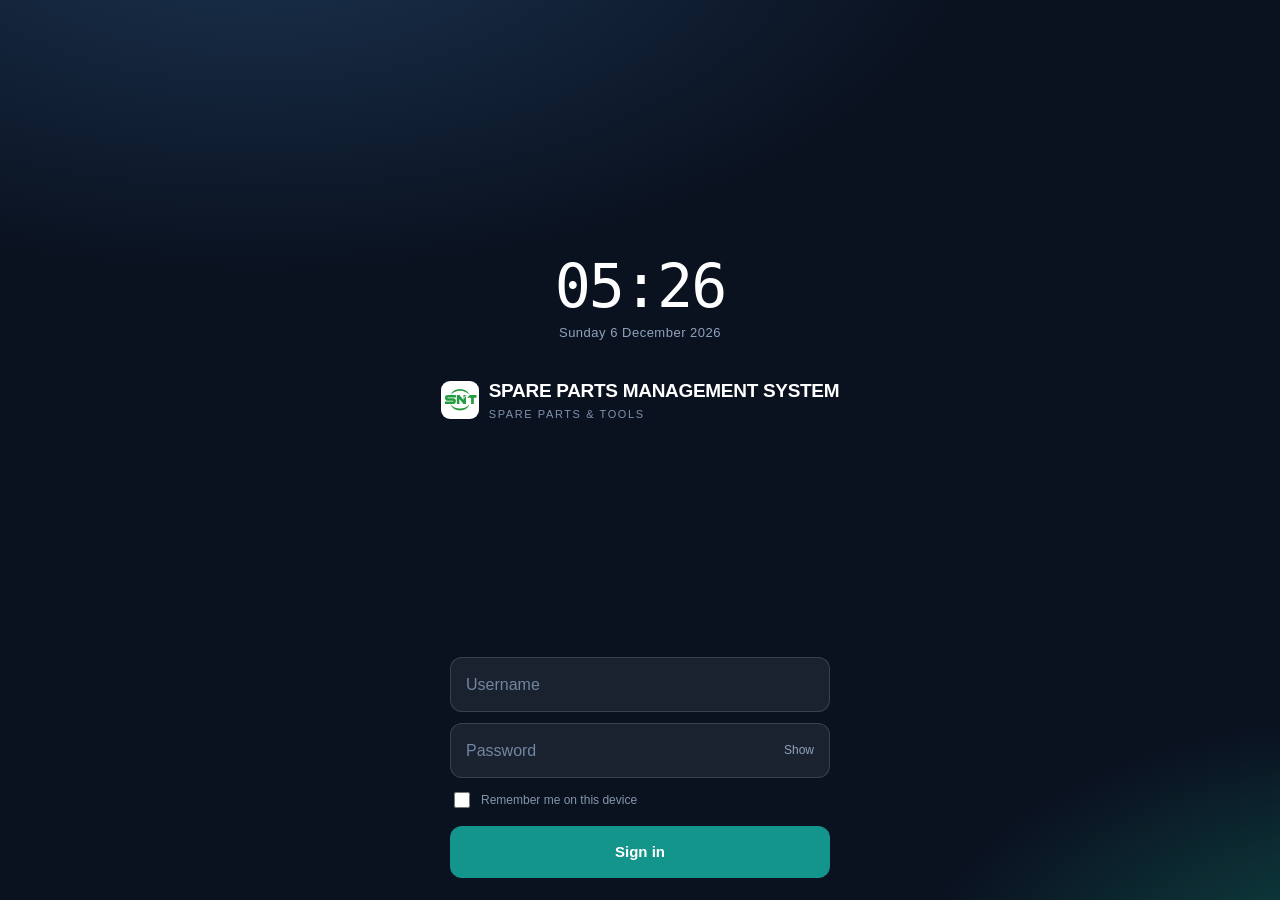
==== spare-parts-management.html @ eb9a23b3 "Add a single-file build of the app spare-parts-management.html is index.html with all 30 scripts, 4 " ====
<!DOCTYPE html>
<html lang="en">
<head>
  <!-- Spare Parts Management System 3.0 - single-file build.
       Generated from index.html; edit the source files, not this one. -->
  <meta charset="utf-8">
  <meta name="viewport" content="width=device-width, initial-scale=1, viewport-fit=cover, maximum-scale=1">
  <meta name="theme-color" content="#0D1626">
  <meta name="apple-mobile-web-app-capable" content="yes">
  <meta name="apple-mobile-web-app-status-bar-style" content="black-translucent">
  <title>SPARE PARTS MANAGEMENT SYSTEM — Spare Parts &amp; Tools</title>
  
  <!-- CSS Modules -->
  <style>
/* ===== css/variables.css ===== */
/**
 * css/variables.css - CSS custom properties and design tokens
 */

:root {
  /* Colors - Backgrounds */
  --bg: #EDF1F6;
  --surface: #fff;
  --surface2: #F6F9FC;
  --surface3: #EEF3F9;
  
  /* Colors - Text */
  --ink: #0B1220;
  --ink2: #4A5A70;
  --ink3: #8695AA;
  
  /* Colors - Borders & Dividers */
  --line: #DEE6EF;
  --line2: #CBD6E3;
  
  /* Colors - Navigation Rail */
  --rail: #0D1626;
  --rail2: #16233A;
  --rail3: #233350;
  --railInk: #93A4BD;
  
  /* Colors - Status */
  --brand: #0F766E;
  --brand2: #14958B;
  --brandSoft: #E2F4F1;
  
  --ok: #12805C;
  --okSoft: #E3F5EC;
  
  --low: #A55A08;
  --lowSoft: #FDF0DC;
  
  --out: #B42318;
  --outSoft: #FCE9E7;
  
  --ord: #1D4ED8;
  --ordSoft: #E8EEFE;
  
  --mute: #64748B;
  --muteSoft: #EEF2F7;
  
  /* Fonts */
  --mono: ui-monospace, SFMono-Regular, 'SF Mono', 'JetBrains Mono', Menlo, Consolas, monospace;
  --ui: -apple-system, BlinkMacSystemFont, 'Segoe UI', Roboto, 'Helvetica Neue', Arial, sans-serif;
  
  /* Spacing */
  --r: 10px;
  
  /* Effects */
  --sh: 0 1px 2px rgba(11, 18, 32, 0.06), 0 1px 3px rgba(11, 18, 32, 0.04);
  --shL: 0 10px 30px rgba(11, 18, 32, 0.14);
  
  /* Safe area insets (mobile) */
  --sat: env(safe-area-inset-top);
  --sab: env(safe-area-inset-bottom);
}

/* ===== css/base.css ===== */
/**
 * css/base.css - Base styles and resets
 */

* {
  box-sizing: border-box;
  -webkit-tap-highlight-color: transparent;
}

html,
body {
  margin: 0;
  padding: 0;
  height: 100%;
}

body {
  font-family: var(--ui);
  background: var(--bg);
  color: var(--ink);
  font-size: 14px;
  line-height: 1.45;
  -webkit-font-smoothing: antialiased;
  overscroll-behavior-y: none;
}

button,
input,
select,
textarea {
  font: inherit;
  color: inherit;
}

button {
  cursor: pointer;
  border: 0;
  background: none;
}

a {
  color: var(--brand);
  text-decoration: none;
}

.mono {
  font-family: var(--mono);
  font-variant-numeric: tabular-nums;
}

.hide {
  display: none !important;
}

/* Scrollbar styling */
::-webkit-scrollbar {
  width: 8px;
  height: 8px;
}

::-webkit-scrollbar-thumb {
  background: var(--line2);
  border-radius: 4px;
}

/* Accessibility: respect reduced motion */
@media (prefers-reduced-motion: reduce) {
  * {
    animation: none !important;
    transition: none !important;
  }
}

/* ===== css/layout.css ===== */
/**
 * css/layout.css - Layout, grid, flexbox, and responsive styles
 */

/* ============ LOCK SCREEN ============ */
#lock {
  position: fixed;
  inset: 0;
  z-index: 200;
  background: radial-gradient(1200px 600px at 20% -10%, #1B3350 0%, transparent 60%),
    radial-gradient(900px 500px at 110% 110%, #0F4F4A 0%, transparent 55%), #0A1220;
  display: flex;
  flex-direction: column;
  color: #fff;
  padding: calc(var(--sat) + 22px) 22px calc(var(--sab) + 22px);
}

#lock.gone {
  display: none;
}

.lk-top {
  flex: 1;
  display: flex;
  flex-direction: column;
  justify-content: center;
  align-items: center;
  text-align: center;
}

.lk-clock {
  font-family: var(--mono);
  font-size: 60px;
  font-weight: 200;
  letter-spacing: -2px;
  line-height: 1;
}

.lk-date {
  color: #8FA3BE;
  font-size: 13px;
  margin-top: 8px;
  letter-spacing: 0.5px;
}

.lk-brand {
  display: flex;
  align-items: center;
  gap: 10px;
  margin-top: 34px;
}

.lk-brand img {
  width: 38px;
  height: 38px;
  border-radius: 9px;
  object-fit: contain;
  background: #fff;
}

.lk-mark {
  width: 38px;
  height: 38px;
  border-radius: 9px;
  background: linear-gradient(140deg, var(--brand2), #0B5F70);
  display: grid;
  place-items: center;
  font-weight: 800;
  font-size: 16px;
}

.lk-name {
  font-size: 19px;
  font-weight: 700;
  letter-spacing: -0.3px;
}

.lk-sub {
  font-size: 11px;
  color: #7F93AE;
  letter-spacing: 1.6px;
  text-transform: uppercase;
  margin-top: 2px;
}

.lk-form {
  width: 100%;
  max-width: 380px;
  margin: 0 auto;
}

.lk-field {
  position: relative;
  margin-bottom: 11px;
}

.lk-field input {
  width: 100%;
  background: rgba(255, 255, 255, 0.07);
  border: 1px solid rgba(255, 255, 255, 0.14);
  color: #fff;
  border-radius: 12px;
  padding: 15px 46px 15px 15px;
  font-size: 16px;
  outline: none;
}

.lk-field input:focus {
  border-color: var(--brand2);
  background: rgba(255, 255, 255, 0.1);
}

.lk-field input::placeholder {
  color: #7186A2;
}

.lk-eye {
  position: absolute;
  right: 6px;
  top: 50%;
  transform: translateY(-50%);
  padding: 10px;
  color: #8FA3BE;
  font-size: 12px;
}

.lk-go {
  width: 100%;
  background: var(--brand2);
  color: #fff;
  font-weight: 700;
  border-radius: 12px;
  padding: 15px;
  font-size: 15px;
  margin-top: 4px;
}

.lk-go:active {
  transform: scale(0.99);
}

.lk-err {
  background: rgba(180, 35, 24, 0.2);
  border: 1px solid rgba(255, 120, 110, 0.35);
  color: #FFB4AD;
  border-radius: 10px;
  padding: 9px 12px;
  font-size: 12.5px;
  margin-bottom: 11px;
}

/* ============ SHELL ============ */
#app {
  display: none;
  min-height: 100%;
}

#app.on {
  display: block;
}

.rail {
  position: fixed;
  top: 0;
  left: 0;
  bottom: 0;
  width: 236px;
  background: var(--rail);
  z-index: 60;
  display: flex;
  flex-direction: column;
  padding-top: var(--sat);
  transition: transform 0.22s ease;
}

.rail-head {
  padding: 16px 16px 14px;
  display: flex;
  align-items: center;
  gap: 10px;
  border-bottom: 1px solid var(--rail3);
}

.rail-head img {
  width: 32px;
  height: 32px;
  border-radius: 8px;
  object-fit: contain;
  background: #fff;
  flex: none;
}

.rail-mark {
  width: 32px;
  height: 32px;
  border-radius: 8px;
  flex: none;
  background: linear-gradient(140deg, var(--brand2), #0B5F70);
  display: grid;
  place-items: center;
  color: #fff;
  font-weight: 800;
  font-size: 14px;
}

.rail-nm {
  color: #fff;
  font-weight: 700;
  font-size: 14.5px;
  letter-spacing: -0.2px;
  line-height: 1.2;
}

.rail-sb {
  color: #6E829E;
  font-size: 9.5px;
  letter-spacing: 1.3px;
  text-transform: uppercase;
  margin-top: 1px;
}

.rail-foot {
  padding: 11px 16px calc(11px + var(--sab));
  border-top: 1px solid var(--rail3);
  color: #54678A;
  font-size: 10.5px;
  display: flex;
  justify-content: space-between;
  align-items: center;
}

.scrim {
  position: fixed;
  inset: 0;
  background: rgba(6, 11, 20, 0.55);
  z-index: 55;
  display: none;
}

.scrim.on {
  display: block;
}

.main {
  margin-left: 236px;
  min-height: 100vh;
  display: flex;
  flex-direction: column;
}

.top {
  position: sticky;
  top: 0;
  z-index: 40;
  background: rgba(255, 255, 255, 0.94);
  backdrop-filter: blur(10px);
  border-bottom: 1px solid var(--line);
  padding-top: var(--sat);
}

.top-in {
  height: 54px;
  display: flex;
  align-items: center;
  gap: 10px;
  padding: 0 16px;
}

.burger {
  display: none;
  width: 36px;
  height: 36px;
  border-radius: 8px;
  background: var(--surface3);
  place-items: center;
  font-size: 16px;
  flex: none;
}

.pg-t {
  font-size: 15.5px;
  font-weight: 700;
  letter-spacing: -0.2px;
  white-space: nowrap;
  overflow: hidden;
  text-overflow: ellipsis;
}

.top-r {
  margin-left: auto;
  display: flex;
  align-items: center;
  gap: 8px;
  flex: none;
}

.wrap {
  padding: 16px;
  max-width: 1360px;
  width: 100%;
  margin: 0 auto;
  flex: 1;
}

/* ============ NAV ============ */
.nav {
  flex: 1;
  overflow-y: auto;
  padding: 12px 10px;
}

.nav-lbl {
  color: #56698A;
  font-size: 9.5px;
  letter-spacing: 1.3px;
  text-transform: uppercase;
  padding: 12px 8px 6px;
  font-weight: 700;
}

.nav a {
  display: flex;
  align-items: center;
  gap: 11px;
  padding: 10px 11px;
  border-radius: 8px;
  color: var(--railInk);
  font-size: 13.5px;
  font-weight: 500;
  margin-bottom: 2px;
  cursor: pointer;
}

.nav a .ic {
  width: 18px;
  text-align: center;
  font-size: 15px;
  flex: none;
  opacity: .9;
}

.nav a .bdg {
  margin-left: auto;
  background: var(--out);
  color: #fff;
  font-size: 10px;
  font-weight: 800;
  padding: 1px 6px;
  border-radius: 999px;
  min-width: 18px;
  text-align: center;
}

.nav a .bdg.amber {
  background: #C2740D;
}

.nav a:hover {
  background: var(--rail2);
  color: #D6E1EE;
}

.nav a.on {
  background: var(--rail3);
  color: #fff;
  box-shadow: inset 3px 0 0 var(--brand2);
}

/* ============ TOP BAR CONTROLS ============ */
.sitesel {
  background: var(--surface2);
  border: 1px solid var(--line);
  border-radius: 8px;
  padding: 7px 10px;
  font-size: 12.5px;
  font-weight: 600;
  max-width: 170px;
  outline: none;
}

.icbtn {
  width: 34px;
  height: 34px;
  border-radius: 8px;
  background: var(--surface2);
  border: 1px solid var(--line);
  display: grid;
  place-items: center;
  font-size: 14px;
  position: relative;
}

.icbtn .dot {
  position: absolute;
  top: 5px;
  right: 5px;
  width: 7px;
  height: 7px;
  border-radius: 50%;
  background: var(--out);
}

.avat {
  width: 34px;
  height: 34px;
  border-radius: 50%;
  background: var(--brand);
  color: #fff;
  display: grid;
  place-items: center;
  font-weight: 700;
  font-size: 12.5px;
  flex: none;
}

.pg-s {
  font-size: 11px;
  color: var(--ink3);
  white-space: nowrap;
  overflow: hidden;
  text-overflow: ellipsis;
  line-height: 1.25;
}

.sitebtn {
  display: flex;
  align-items: center;
  gap: 7px;
  background: var(--surface2);
  border: 1px solid var(--line);
  border-radius: 8px;
  padding: 7px 10px;
  font-size: 12.5px;
  max-width: 250px;
  flex: none;
}

.sitebtn .cd {
  font-family: var(--mono);
  font-weight: 700;
  letter-spacing: .3px;
}

.sitebtn .nm {
  font-weight: 500;
  color: var(--ink2);
  overflow: hidden;
  text-overflow: ellipsis;
  white-space: nowrap;
}

.sitebtn .cv {
  color: var(--ink3);
  font-size: 10px;
  flex: none;
}

.sitebtn .wd {
  width: 7px;
  height: 7px;
  border-radius: 50%;
  background: var(--out);
  flex: none;
}

@media (max-width: 860px) {
  .rail {
    transform: translateX(-100%);
    width: 265px;
    box-shadow: var(--shL);
  }

  .rail.on {
    transform: translateX(0);
  }

  .main {
    margin-left: 0;
  }

  .burger {
    display: grid;
  }

  .wrap {
    padding: 12px;
  }

  .sitebtn .nm {
    display: none;
  }

  .sitebtn {
    padding: 7px 9px;
  }
}

@media print {
  .rail,
  .top {
    display: none;
  }

  .main {
    margin: 0;
  }
}

/* ===== css/components.css ===== */
/**
 * css/components.css - Reusable component styles
 */

/* ============ CARDS / KPI ============ */
.kpis {
  display: grid;
  grid-template-columns: repeat(auto-fit, minmax(150px, 1fr));
  gap: 10px;
  margin-bottom: 14px;
}

.kpi {
  background: var(--surface);
  border: 1px solid var(--line);
  border-radius: var(--r);
  padding: 12px 13px;
  box-shadow: var(--sh);
  position: relative;
  overflow: hidden;
  text-align: left;
  display: block;
  width: 100%;
}

.kpi:before {
  content: '';
  position: absolute;
  left: 0;
  top: 0;
  bottom: 0;
  width: 3px;
  background: var(--line2);
}

.kpi.ok:before {
  background: var(--ok);
}

.kpi.low:before {
  background: var(--low);
}

.kpi.out:before {
  background: var(--out);
}

.kpi.ord:before {
  background: var(--ord);
}

.kpi.br:before {
  background: var(--brand);
}

.kpi-l {
  font-size: 10.5px;
  color: var(--ink3);
  text-transform: uppercase;
  letter-spacing: 0.7px;
  font-weight: 700;
}

.kpi-v {
  font-family: var(--mono);
  font-size: 26px;
  font-weight: 600;
  letter-spacing: -1.2px;
  margin-top: 5px;
  line-height: 1;
}

.kpi-d {
  font-size: 11.5px;
  color: var(--ink2);
  margin-top: 5px;
}

.kpi-d .up {
  color: var(--out);
  font-weight: 700;
}

.kpi-d .dn {
  color: var(--ok);
  font-weight: 700;
}

.kpi-d .fl {
  color: var(--ink3);
  font-weight: 700;
}

.card {
  background: var(--surface);
  border: 1px solid var(--line);
  border-radius: var(--r);
  box-shadow: var(--sh);
  margin-bottom: 14px;
}

.card-h {
  padding: 12px 14px;
  border-bottom: 1px solid var(--line);
  display: flex;
  align-items: center;
  gap: 9px;
}

.card-t {
  font-size: 13.5px;
  font-weight: 700;
  letter-spacing: -0.1px;
}

.card-s {
  font-size: 11.5px;
  color: var(--ink3);
  margin-top: 1px;
}

.card-h .r {
  margin-left: auto;
  display: flex;
  gap: 6px;
  align-items: center;
}

.card-b {
  padding: 14px;
}

.card-b.flush {
  padding: 0;
}

/* ============ CONTROLS ============ */
.btn {
  display: inline-flex;
  align-items: center;
  justify-content: center;
  gap: 6px;
  padding: 8px 13px;
  border-radius: 8px;
  font-size: 12.5px;
  font-weight: 600;
  background: var(--surface2);
  border: 1px solid var(--line2);
  color: var(--ink);
}

.btn:hover {
  background: var(--surface3);
}

.btn.pri {
  background: var(--brand);
  border-color: var(--brand);
  color: #fff;
}

.btn.pri:hover {
  background: var(--brand2);
}

.btn.dgr {
  background: var(--out);
  border-color: var(--out);
  color: #fff;
}

.btn.sm {
  padding: 5px 9px;
  font-size: 11.5px;
  border-radius: 7px;
}

.btn.blk {
  width: 100%;
}

.btn:disabled {
  opacity: 0.45;
  pointer-events: none;
}

/* ============ TABS ============ */
.tabs {
  display: flex;
  gap: 4px;
  overflow-x: auto;
  padding: 3px;
  background: var(--surface3);
  border-radius: 9px;
  margin-bottom: 12px;
}

.tabs button {
  padding: 7px 13px;
  border-radius: 7px;
  font-size: 12.5px;
  font-weight: 600;
  color: var(--ink2);
  white-space: nowrap;
  border: none;
  background: none;
}

.tabs button.on {
  background: var(--surface);
  color: var(--ink);
  box-shadow: var(--sh);
}

/* ============ PILLS / BADGES ============ */
.pill {
  display: inline-flex;
  align-items: center;
  gap: 4px;
  padding: 2px 8px;
  border-radius: 999px;
  font-size: 10.5px;
  font-weight: 700;
  text-transform: uppercase;
  letter-spacing: 0.4px;
  white-space: nowrap;
}

.pill.ok {
  background: var(--okSoft);
  color: var(--ok);
}

.pill.low {
  background: var(--lowSoft);
  color: var(--low);
}

.pill.out {
  background: var(--outSoft);
  color: var(--out);
}

.pill.ord {
  background: var(--ordSoft);
  color: var(--ord);
}

.pill.mute {
  background: var(--muteSoft);
  color: var(--mute);
}

.pill.br {
  background: var(--brandSoft);
  color: var(--brand);
}

/* ============ PROGRESS / BARS ============ */
.bar-use {
  height: 8px;
  border-radius: 4px;
  background: var(--surface3);
  overflow: hidden;
  margin: 8px 0 4px;
}

.bar-use i {
  display: block;
  height: 100%;
  background: var(--brand);
  transition: width 0.3s;
}

.bar-use i.warn {
  background: var(--low);
}

.bar-use i.full {
  background: var(--out);
}

/* Stock bar with marker */
.sb {
  position: relative;
  height: 6px;
  background: var(--surface3);
  border-radius: 3px;
  overflow: visible;
  min-width: 78px;
}

.sb i {
  display: block;
  height: 6px;
  border-radius: 3px;
  background: var(--ok);
  transition: width 0.3s;
}

.sb.low i {
  background: var(--low);
}

.sb.out i {
  background: var(--out);
}

.sb u {
  position: absolute;
  top: -3px;
  height: 12px;
  width: 2px;
  background: var(--ink);
  opacity: 0.5;
  border-radius: 1px;
}

.sb-lg {
  font-family: var(--mono);
  font-size: 10.5px;
  color: var(--ink3);
  margin-top: 3px;
  display: flex;
  justify-content: space-between;
}

/* ============ FORMS ============ */
.fld {
  margin-bottom: 11px;
}

.fld label {
  display: block;
  font-size: 11px;
  font-weight: 700;
  color: var(--ink2);
  text-transform: uppercase;
  letter-spacing: 0.6px;
  margin-bottom: 5px;
}

.fld input,
.fld select,
.fld textarea {
  width: 100%;
  padding: 10px 11px;
  border: 1px solid var(--line);
  border-radius: 9px;
  background: var(--surface);
  font-size: 15px;
  outline: none;
}

.fld input:focus,
.fld select:focus,
.fld textarea:focus {
  border-color: var(--brand);
}

.fld textarea {
  min-height: 66px;
  resize: vertical;
  font-size: 14px;
}

.fld .hlp {
  font-size: 11px;
  color: var(--ink3);
  margin-top: 4px;
}

.f2 {
  display: grid;
  grid-template-columns: 1fr 1fr;
  gap: 10px;
}

/* ============ EMPTY STATE ============ */
.empty {
  padding: 40px 20px;
  text-align: center;
  color: var(--ink3);
}

.empty .e-i {
  font-size: 30px;
  opacity: 0.35;
}

.empty .e-t {
  font-weight: 700;
  color: var(--ink2);
  margin-top: 8px;
  font-size: 13.5px;
}

.empty .e-s {
  font-size: 12.5px;
  margin-top: 3px;
}

/* ============ MODAL / SHEET ============ */
.mask {
  position: fixed;
  inset: 0;
  background: rgba(6, 11, 20, 0.5);
  z-index: 100;
  display: none;
  align-items: center;
  justify-content: center;
  padding: 18px;
}

.mask.on {
  display: flex;
}

.modal {
  background: var(--surface);
  border-radius: 14px;
  width: 100%;
  max-width: 520px;
  max-height: 88vh;
  display: flex;
  flex-direction: column;
  box-shadow: var(--shL);
  overflow: hidden;
}

.m-h {
  padding: 14px 16px;
  border-bottom: 1px solid var(--line);
  display: flex;
  align-items: center;
  gap: 10px;
}

.m-t {
  font-size: 15px;
  font-weight: 700;
}

.m-s {
  font-size: 11.5px;
  color: var(--ink3);
  margin-top: 1px;
}

.m-x {
  margin-left: auto;
  width: 30px;
  height: 30px;
  border-radius: 7px;
  background: var(--surface3);
  display: grid;
  place-items: center;
  font-size: 15px;
  flex: none;
}

.m-b {
  padding: 16px;
  overflow-y: auto;
  -webkit-overflow-scrolling: touch;
}

.m-f {
  padding: 12px 16px calc(12px + var(--sab));
  border-top: 1px solid var(--line);
  display: flex;
  gap: 8px;
}

.m-f .btn {
  flex: 1;
  padding: 11px;
}

/* ============ MENU ============ */
.menu {
  position: fixed;
  z-index: 110;
  background: var(--surface);
  border: 1px solid var(--line);
  border-radius: 11px;
  box-shadow: var(--shL);
  padding: 5px;
  min-width: 190px;
  display: none;
}

.menu.on {
  display: block;
}

.menu button {
  display: flex;
  align-items: center;
  gap: 9px;
  width: 100%;
  padding: 9px 11px;
  border-radius: 7px;
  font-size: 13px;
  text-align: left;
  font-weight: 500;
  border: none;
  background: none;
  cursor: pointer;
}

.menu button:hover {
  background: var(--surface2);
}

.menu button.dgr {
  color: var(--out);
}

.menu .div {
  height: 1px;
  background: var(--line);
  margin: 4px 0;
}

.menu .mh {
  padding: 9px 11px 7px;
  font-size: 11px;
  color: var(--ink3);
  font-weight: 700;
  text-transform: uppercase;
  letter-spacing: 0.6px;
}

/* ============ TOAST ============ */
.toast {
  position: fixed;
  left: 50%;
  transform: translateX(-50%) translateY(120%);
  bottom: calc(20px + var(--sab));
  z-index: 150;
  background: var(--rail);
  color: #fff;
  padding: 11px 17px;
  border-radius: 11px;
  font-size: 13px;
  font-weight: 600;
  box-shadow: var(--shL);
  transition: transform 0.25s;
  max-width: 90vw;
  text-align: center;
}

.toast.on {
  transform: translateX(-50%) translateY(0);
}

.toast.bad {
  background: var(--out);
}

.toast.good {
  background: var(--ok);
}

/* ============ CONSUMPTION BARS ============ */

.bars {
  display: flex;
  align-items: flex-end;
  gap: 5px;
  height: 150px;
  padding-top: 6px;
}

.bcol {
  flex: 1;
  display: flex;
  flex-direction: column;
  justify-content: flex-end;
  align-items: center;
  height: 100%;
  min-width: 0;
}

.bcol .pair {
  display: flex;
  align-items: flex-end;
  gap: 2px;
  width: 100%;
  height: 100%;
  justify-content: center;
}

.bcol i {
  display: block;
  width: 100%;
  max-width: 15px;
  border-radius: 3px 3px 0 0;
  min-height: 2px;
  transition: height .35s;
}

.bcol i.bin {
  background: var(--ok);
}

.bcol i.bout {
  background: var(--brand);
}

.bcol.now i {
  opacity: .55;
}

.bcol b {
  font-family: var(--mono);
  font-size: 9.5px;
  color: var(--ink2);
  margin-bottom: 4px;
  white-space: nowrap;
  font-weight: 600;
}

.bcol span {
  font-size: 9.5px;
  color: var(--ink3);
  margin-top: 5px;
  text-transform: uppercase;
  letter-spacing: .4px;
  white-space: nowrap;
}

.bcol.now span {
  color: var(--low);
  font-weight: 700;
}

.legend {
  display: flex;
  gap: 14px;
  font-size: 11.5px;
  color: var(--ink3);
  margin-top: 10px;
  flex-wrap: wrap;
}

.legend i {
  display: inline-block;
  width: 9px;
  height: 9px;
  border-radius: 2px;
  margin-right: 5px;
  vertical-align: middle;
}

/* ============ TOP LISTS ============ */

.top5 {
  display: flex;
  flex-direction: column;
  gap: 9px;
}

.t5r {
  display: flex;
  align-items: center;
  gap: 9px;
  font-size: 12.5px;
}

.t5r .t5n {
  flex: 1;
  min-width: 0;
  overflow: hidden;
  text-overflow: ellipsis;
  white-space: nowrap;
}

.t5r .t5b {
  width: 34%;
  flex: none;
}

.t5r .t5v {
  font-family: var(--mono);
  font-size: 11.5px;
  color: var(--ink2);
  flex: none;
  width: 66px;
  text-align: right;
}

/* ============ SITE PICKER ============ */

.siterow {
  display: flex;
  gap: 11px;
  align-items: center;
  width: 100%;
  padding: 13px 16px;
  border-bottom: 1px solid var(--line);
  text-align: left;
  background: none;
}

.siterow:last-child {
  border-bottom: 0;
}

.siterow:hover {
  background: var(--surface2);
}

.siterow.on {
  background: var(--brandSoft);
}

.siterow .cd {
  width: 46px;
  height: 40px;
  border-radius: 9px;
  background: var(--rail);
  color: #fff;
  display: grid;
  place-items: center;
  font-family: var(--mono);
  font-weight: 700;
  font-size: 12.5px;
  flex: none;
}

.siterow.on .cd {
  background: var(--brand);
}

.siterow .nm {
  font-size: 13.5px;
  font-weight: 600;
  line-height: 1.3;
}

.siterow .mt {
  font-size: 11.5px;
  color: var(--ink3);
  margin-top: 2px;
}

.siterow .tk {
  margin-left: auto;
  flex: none;
  text-align: right;
}

/* ============ CATEGORY BREAKDOWN ============ */

.catrow {
  display: flex;
  align-items: center;
  gap: 12px;
  padding: 11px 14px;
  border-bottom: 1px solid var(--line);
  width: 100%;
  text-align: left;
  background: none;
}

.catrow:last-child {
  border-bottom: 0;
}

.catrow:hover {
  background: var(--surface2);
}

.cat-n {
  width: 112px;
  flex: none;
}

.cat-n b {
  font-size: 13px;
  font-weight: 600;
  display: block;
}

.cat-n span {
  font-size: 11px;
  color: var(--ink3);
  display: block;
  margin-top: 1px;
}

.cat-b {
  flex: 1;
  min-width: 60px;
}

.stack {
  height: 9px;
  border-radius: 5px;
  background: var(--surface3);
  display: flex;
  overflow: hidden;
}

.stack i {
  display: block;
  height: 100%;
  transition: width .3s;
}

.stack i.g {
  background: var(--brand);
}

.stack i.r {
  background: var(--out);
}

.cat-v {
  flex: none;
  width: 98px;
  text-align: right;
}

.cat-v b {
  font-family: var(--mono);
  font-size: 12.5px;
  font-weight: 600;
  display: block;
}

.cat-v span {
  font-size: 10.5px;
  color: var(--ink3);
  display: block;
  margin-top: 1px;
}

.cat-chips {
  display: flex;
  gap: 4px;
  margin-top: 4px;
  flex-wrap: wrap;
}

.seg {
  display: inline-flex;
  background: var(--surface3);
  border-radius: 8px;
  padding: 3px;
  gap: 2px;
}

.seg button {
  padding: 5px 11px;
  border-radius: 6px;
  font-size: 11.5px;
  font-weight: 600;
  color: var(--ink2);
}

.seg button.on {
  background: var(--surface);
  color: var(--ink);
  box-shadow: var(--sh);
}

.morerow {
  display: flex;
  align-items: center;
  justify-content: center;
  gap: 8px;
  width: 100%;
  padding: 11px 14px;
  border-top: 1px solid var(--line);
  font-size: 12.5px;
  font-weight: 600;
  color: var(--brand);
  background: var(--surface2);
}

.morerow:hover {
  background: var(--surface3);
}

.morerow span {
  color: var(--ink3);
  font-weight: 500;
}

/* ============ PHOTOS ============ */

.th {
  width: 40px;
  height: 40px;
  border-radius: 8px;
  object-fit: cover;
  background: var(--surface3);
  flex: none;
  display: block;
  cursor: zoom-in;
  border: 1px solid var(--line);
}

.th.ph0 {
  display: grid;
  place-items: center;
  font-family: var(--mono);
  font-size: 10.5px;
  font-weight: 700;
  color: var(--ink3);
  cursor: default;
  letter-spacing: .3px;
}

.th.lg {
  width: 54px;
  height: 54px;
  border-radius: 9px;
}

.hero {
  width: 100%;
  max-height: 230px;
  object-fit: contain;
  background: var(--surface3);
  border-radius: 10px;
  margin-bottom: 14px;
  display: block;
  cursor: zoom-in;
  border: 1px solid var(--line);
}

.phfld {
  display: flex;
  gap: 11px;
  align-items: flex-start;
}

.phfld .pv {
  width: 74px;
  height: 74px;
  border-radius: 10px;
  object-fit: cover;
  background: var(--surface3);
  border: 1px solid var(--line);
  flex: none;
  display: block;
}

.phfld .pv.ph0 {
  display: grid;
  place-items: center;
  color: var(--ink3);
  font-size: 20px;
}

.phfld .ac {
  flex: 1;
  min-width: 0;
  display: flex;
  gap: 6px;
  flex-wrap: wrap;
}

.lbl-btn {
  display: inline-flex;
  align-items: center;
  justify-content: center;
  gap: 6px;
  padding: 5px 9px;
  border-radius: 7px;
  font-size: 11.5px;
  font-weight: 600;
  background: var(--surface2);
  border: 1px solid var(--line2);
  color: var(--ink);
  cursor: pointer;
}

.lbl-btn:hover {
  background: var(--surface3);
}

/* ============ TOOLBAR / SEARCH ============ */

.grid2 {
  display: grid;
  grid-template-columns: 1fr 1fr;
  gap: 14px;
}

.tools {
  display: flex;
  gap: 8px;
  margin-bottom: 12px;
  flex-wrap: wrap;
}

.srch {
  flex: 1;
  min-width: 170px;
  position: relative;
}

.srch input {
  width: 100%;
  padding: 9px 11px 9px 32px;
  border: 1px solid var(--line);
  border-radius: 9px;
  background: var(--surface);
  outline: none;
  font-size: 13px;
}

.srch input:focus {
  border-color: var(--brand);
}

.srch:before {
  content: "⌕";
  position: absolute;
  left: 11px;
  top: 50%;
  transform: translateY(-50%);
  color: var(--ink3);
  font-size: 15px;
}

.sel {
  padding: 9px 11px;
  border: 1px solid var(--line);
  border-radius: 9px;
  background: var(--surface);
  font-size: 12.5px;
  font-weight: 600;
  outline: none;
}

/* ============ TABLE / ROWS ============ */

.tbl {
  width: 100%;
  border-collapse: collapse;
}

.tbl th {
  text-align: left;
  font-size: 10.5px;
  text-transform: uppercase;
  letter-spacing: .7px;
  color: var(--ink3);
  font-weight: 700;
  padding: 9px 12px;
  border-bottom: 1px solid var(--line);
  background: var(--surface2);
  white-space: nowrap;
}

.tbl td {
  padding: 10px 12px;
  border-bottom: 1px solid var(--line);
  font-size: 13px;
  vertical-align: middle;
}

.tbl tr:last-child td {
  border-bottom: 0;
}

.tbl tbody tr:hover {
  background: var(--surface2);
}

.tbl .num {
  font-family: var(--mono);
  font-variant-numeric: tabular-nums;
  text-align: right;
  white-space: nowrap;
}

.pname {
  font-weight: 600;
}

.psku {
  font-family: var(--mono);
  font-size: 11px;
  color: var(--ink3);
  margin-top: 1px;
}

.rows {
  display: none;
}

.row {
  padding: 12px 14px;
  border-bottom: 1px solid var(--line);
  display: flex;
  gap: 11px;
  align-items: flex-start;
}

.row:last-child {
  border-bottom: 0;
}

.row-m {
  flex: 1;
  min-width: 0;
}

.row-r {
  text-align: right;
  flex: none;
}

.row-x {
  display: flex;
  gap: 6px;
  margin-top: 9px;
  flex-wrap: wrap;
}

/* ============ ALERT LIST ============ */

.al {
  display: flex;
  gap: 10px;
  padding: 11px 14px;
  border-bottom: 1px solid var(--line);
  align-items: center;
  width: 100%;
  text-align: left;
}

.al:last-child {
  border-bottom: 0;
}

.al:hover {
  background: var(--surface2);
}

.al-i {
  width: 30px;
  height: 30px;
  border-radius: 8px;
  display: grid;
  place-items: center;
  font-size: 13px;
  flex: none;
}

.al-i.out {
  background: var(--outSoft);
  color: var(--out);
}

.al-i.low {
  background: var(--lowSoft);
  color: var(--low);
}

.al-i.ord {
  background: var(--ordSoft);
  color: var(--ord);
}

.al-i.br {
  background: var(--brandSoft);
  color: var(--brand);
}

.al-t {
  font-size: 13px;
  font-weight: 600;
  line-height: 1.3;
}

.al-s {
  font-size: 11.5px;
  color: var(--ink3);
  margin-top: 1px;
}

.al-r {
  margin-left: auto;
  text-align: right;
  flex: none;
  font-size: 11.5px;
}

/* ============ QTY STEPPER ============ */

.step {
  display: flex;
  align-items: center;
  gap: 0;
  border: 1px solid var(--line);
  border-radius: 10px;
  overflow: hidden;
}

.step button {
  width: 46px;
  height: 46px;
  font-size: 20px;
  font-weight: 600;
  background: var(--surface2);
  color: var(--ink2);
}

.step button:active {
  background: var(--surface3);
}

.step input {
  flex: 1;
  text-align: center;
  border: 0;
  border-left: 1px solid var(--line);
  border-right: 1px solid var(--line);
  font-family: var(--mono);
  font-size: 19px;
  font-weight: 600;
  height: 46px;
  outline: none;
  width: 100%;
  padding: 0;
}

/* ============ SITE PICKER ============ */

.pick {
  display: grid;
  grid-template-columns: repeat(auto-fit,minmax(100px,1fr));
  gap: 7px;
}

.pick button {
  padding: 11px 8px;
  border: 1px solid var(--line);
  border-radius: 9px;
  font-size: 12.5px;
  font-weight: 600;
  background: var(--surface);
}

.pick button.on {
  border-color: var(--brand);
  background: var(--brandSoft);
  color: var(--brand);
}

/* ============ KEY / VALUE ============ */

.kv {
  display: flex;
  justify-content: space-between;
  gap: 12px;
  padding: 8px 0;
  border-bottom: 1px dashed var(--line);
  font-size: 13px;
}

.kv:last-child {
  border-bottom: 0;
}

.kv span {
  color: var(--ink3);
}

.kv b {
  font-weight: 600;
  text-align: right;
}

/* ============ RESPONSIVE ============ */
@media (max-width: 860px) {
  .f2 {
    grid-template-columns: 1fr;
  }

  .mask {
    padding: 0;
    align-items: flex-end;
  }

  .modal {
    max-width: 100%;
    border-radius: 16px 16px 0 0;
    max-height: 92vh;
  }

  .kpis {
    grid-template-columns: 1fr 1fr;
    gap: 8px;
  }

  .catrow {
    flex-wrap: wrap;
    gap: 8px;
  }

  .cat-n {
    width: auto;
    flex: 1;
  }

  .cat-v {
    width: auto;
  }

  .cat-b {
    flex-basis: 100%;
    order: 3;
    min-width: 0;
  }

  .tbl {
    display: none;
  }

  .rows {
    display: block;
  }
}

@media (max-width: 900px) {
  .grid2 {
    grid-template-columns: 1fr;
  }
}

@media print {
  .tools,
  .tabs {
    display: none;
  }
}

/* ============ BULK SELECTION ============ */
.selbox {
  display: flex;
  align-items: center;
  justify-content: center;
  cursor: pointer;
}

.selbox input {
  width: 16px;
  height: 16px;
  margin: 0;
  accent-color: var(--brand);
  cursor: pointer;
}

.rows .selbox {
  padding-top: 3px;
}

.selbar {
  display: flex;
  align-items: center;
  gap: 8px;
  flex-wrap: wrap;
  padding: 9px 12px;
  background: var(--surface2);
  border-bottom: 1px solid var(--line);
  font-size: 12.5px;
  color: var(--ink2);
}

.selbar span {
  margin-right: auto;
}

.selbar b {
  color: var(--ink);
}

/* ============ PERMISSION MATRIX ============ */
.modal.wide {
  max-width: 880px;
}

.permtbl {
  width: 100%;
  border-collapse: collapse;
  font-size: 12.5px;
}

.permtbl th {
  text-align: center;
  font-size: 10px;
  text-transform: uppercase;
  letter-spacing: .6px;
  color: var(--ink3);
  font-weight: 700;
  padding: 8px 4px;
  border-bottom: 1px solid var(--line);
  white-space: nowrap;
}

.permtbl th.mod,
.permtbl td.mod {
  text-align: left;
  padding-left: 2px;
  white-space: nowrap;
}

.permtbl td {
  padding: 7px 4px;
  border-bottom: 1px solid var(--line);
  text-align: center;
}

.permtbl tr:last-child td {
  border-bottom: 0;
}

.permtbl tbody tr:hover {
  background: var(--surface2);
}

.permtbl td.mod b {
  font-weight: 600;
}

.permtbl .na {
  color: var(--line2);
}

.permtbl input[type=checkbox] {
  width: 16px;
  height: 16px;
  margin: 0;
  accent-color: var(--brand);
  cursor: pointer;
}

.permtbl tr.off td.mod b {
  color: var(--ink3);
}

.permbar {
  display: flex;
  gap: 6px;
  flex-wrap: wrap;
  margin-bottom: 10px;
}

.permops {
  display: grid;
  grid-template-columns: repeat(auto-fill, minmax(190px, 1fr));
  gap: 6px 14px;
}

.permops label {
  display: flex;
  align-items: center;
  gap: 7px;
  font-size: 12.5px;
  cursor: pointer;
  margin: 0;
  padding: 3px 0;
}

.permops input[type=checkbox] {
  width: 15px;
  height: 15px;
  margin: 0;
  accent-color: var(--brand);
  cursor: pointer;
}

.permops .grp {
  grid-column: 1 / -1;
  font-size: 10px;
  font-weight: 700;
  text-transform: uppercase;
  letter-spacing: .6px;
  color: var(--ink3);
  margin-top: 6px;
}

.sitepick {
  display: grid;
  grid-template-columns: repeat(auto-fill, minmax(200px, 1fr));
  gap: 5px 14px;
}

.sitepick label {
  display: flex;
  align-items: center;
  gap: 7px;
  font-size: 12.5px;
  cursor: pointer;
  margin: 0;
}

.sitepick input[type=checkbox] {
  width: 15px;
  height: 15px;
  margin: 0;
  accent-color: var(--brand);
  cursor: pointer;
}

@media (max-width: 720px) {
  .permtbl {
    font-size: 11.5px;
  }
  .permtbl th,
  .permtbl td {
    padding: 6px 2px;
  }
}

  </style>
</head>
<body>

  <!-- LOCK SCREEN -->
  <div id="lock">
    <div class="lk-top">
      <div class="lk-clock mono" id="lkTime">--:--</div>
      <div class="lk-date" id="lkDate"></div>
      <div class="lk-brand">
        <div id="lkLogo" class="lk-mark">SNT</div>
        <div style="text-align:left">
          <div class="lk-name" id="lkName">SPARE PARTS MANAGEMENT SYSTEM</div>
          <div class="lk-sub">Spare Parts &amp; Tools</div>
        </div>
      </div>
    </div>
    <div class="lk-form">
      <div id="lkErr" class="lk-err hide"></div>
      <div class="lk-field">
        <input id="lkUser" type="text" placeholder="Username" autocomplete="username"
          autocapitalize="none" autocorrect="off" spellcheck="false">
      </div>
      <div class="lk-field">
        <input id="lkPass" type="password" placeholder="Password" autocomplete="current-password">
        <button class="lk-eye" id="lkEye" type="button">Show</button>
      </div>
      <div style="display:flex;align-items:center;gap:8px;margin-bottom:11px">
        <input id="lkRemember" type="checkbox" style="width:16px;height:16px;cursor:pointer">
        <label for="lkRemember" style="font-size:12px;color:var(--ink3);cursor:pointer;margin:0">Remember me on this device</label>
      </div>
      <button class="lk-go" id="lkGo">Sign in</button>
    </div>
  </div>

  <!-- APP SHELL -->
  <div id="app">
    <div class="scrim" id="scrim"></div>
    
    <aside class="rail" id="rail">
      <div class="rail-head">
        <div id="rlLogo" class="rail-mark">SNT</div>
        <div style="min-width:0">
          <div class="rail-nm" id="rlName">SPARE PARTS MANAGEMENT SYSTEM</div>
          <div class="rail-sb">Parts &amp; Tools</div>
        </div>
      </div>
      <nav class="nav" id="nav"></nav>
      <div class="rail-foot">
        <span>Version 3.0</span>
        <span id="syncDot">● offline</span>
      </div>
    </aside>

    <div class="main">
      <header class="top">
        <div class="top-in">
          <button class="burger" id="burger">☰</button>
          <div style="min-width:0;flex:1">
            <div class="pg-t" id="pgTitle">Overview</div>
            <div class="pg-s" id="pgSite"></div>
          </div>
          <div class="top-r">
            <button class="sitebtn" id="siteBtn"></button>
            <button class="icbtn" id="alertBtn">🔔<span class="dot hide" id="alertDot"></span></button>
            <button class="avat" id="meBtn">--</button>
          </div>
        </div>
      </header>
      <div class="wrap" id="page"></div>
    </div>
  </div>

  <!-- Floating Elements -->
  <div class="menu" id="menu"></div>
  <div class="mask" id="mask"><div class="modal" id="modal"></div></div>
  <div class="toast" id="toast"></div>

  <!-- JavaScript Modules (load in order) -->
  <script>
/* ===== js/config.js ===== */
/**
 * config.js - Application constants and configuration
 */

// Database
const DB_NAME = 'voltgrid_store';
const DB_STORE = 'kv';
const LS_KEY = 'voltgrid_store_v1';
const PH_KEY = 'voltgrid_store_photos';

// Photo processing
const PH_MAX = 640;        // Max dimension in pixels
const PH_Q = 0.72;         // JPEG quality
const PH_BUDGET = 4.2 * 1024 * 1024;  // 4.2 MB total budget

// Constants
const DAY = 86400000;      // Milliseconds in a day
const ROWCAP = 5;          // Dashboard list row cap before "show all"

// Month abbreviations
const MON = ['Jan', 'Feb', 'Mar', 'Apr', 'May', 'Jun', 'Jul', 'Aug', 'Sep', 'Oct', 'Nov', 'Dec'];

// Navigation definition
const NAV = [
  { g: 'Store' },
  { id: 'home', ic: '▦', t: 'Overview' },
  { id: 'parts', ic: '▤', t: 'Spare Parts' },
  { id: 'tools', ic: '⚒', t: 'Tools' },
  { g: 'Compliance' },
  { id: 'cal', ic: '◎', t: 'Calibration' },
  { id: 'war', ic: '▣', t: 'Warranty' },
  { g: 'Supply' },
  { id: 'po', ic: '⇄', t: 'Purchase Orders' },
  { id: 'log', ic: '≡', t: 'Activity Log' },
  { g: 'System' },
  { id: 'admin', ic: '⚙', t: 'Settings' }
];

/**
 * The single account the app ships with, used to sign in the first time.
 *
 * This password is readable by anyone who views the page source, so treat it as
 * a setup key rather than a secret: sign in, change it under your own account,
 * then create the real staff accounts in Settings -> Accounts, where each one
 * gets its own password, warehouses and module permissions.
 */
const DEMO_USERS = [
  { u: 'manager', p: 'Snt1X6ePdYH6', name: 'Store Manager', position: 'Manager', idCard: '0001', role: 'manager', site: 'all' }
];

// Site code remapping for data migration
const SITE_MIGRATION = {
  HQ: 'TMP',
  BVT: 'CHT',
  KSP: 'AMP',
  SHV: 'SVC'
};

// Warranty terms by category (in months)
const WARRANTY_TERMS = {
  Battery: 60,
  PCS: 36,
  HVAC: 24,
  Electrical: 24,
  Fire: 24,
  Comms: 12,
  Mechanical: 12,
  Consumable: 0
};

// Part consumption rates (parts per day, by category)
const CONSUMPTION_RATES = {
  Consumable: 6,
  HVAC: 4,
  Electrical: 3,
  Fire: 2,
  Comms: 2,
  Battery: 2,
  PCS: 1,
  Mechanical: 2
};

/* ===== js/utils/dom.js ===== */
/**
 * js/utils/dom.js - DOM query and manipulation helpers
 */

// Query shortcuts
const $ = (s) => document.querySelector(s);
const $$ = (s) => [...document.querySelectorAll(s)];

// Escape HTML special characters
const esc = (s) => String(s == null ? '' : s).replace(/[&<>"']/g, (c) => ({
  '&': '&amp;',
  '<': '&lt;',
  '>': '&gt;',
  '"': '&quot;',
  "'": '&#39;'
}[c]));

// Generate unique ID
const uid = (p) => p + '_' + Math.random().toString(36).slice(2, 9);

// Create HTML element from string
function createHTML(html) {
  const temp = document.createElement('div');
  temp.innerHTML = html.trim();
  return temp.firstChild;
}

// Add class with animation
function addClass(elem, cls) {
  if (elem) elem.classList.add(cls);
}

// Remove class with animation
function removeClass(elem, cls) {
  if (elem) elem.classList.remove(cls);
}

// Toggle class
function toggleClass(elem, cls) {
  if (elem) elem.classList.toggle(cls);
}

// Check if element has class
function hasClass(elem, cls) {
  return elem && elem.classList.contains(cls);
}

// Get closest parent matching selector
function closest(elem, selector) {
  return elem ? elem.closest(selector) : null;
}

/* ===== js/utils/formatting.js ===== */
/**
 * js/utils/formatting.js - Date, currency, and text formatting
 */

// Get today's date at midnight
function today() {
  const d = new Date();
  d.setHours(0, 0, 0, 0);
  return d;
}

// Format date to ISO string (YYYY-MM-DD)
const iso = (d) => new Date(d).toISOString().slice(0, 10);

// Add N days to a date
const addD = (n, base) => iso(new Date((base ? new Date(base) : today()).getTime() + n * DAY));

// Days until a date (negative if past)
const daysTo = (d) => Math.round((new Date(d + 'T00:00:00') - today()) / DAY);

// Format date to readable format
const fmtD = (d) => {
  if (!d) return '—';
  const x = new Date(d + 'T00:00:00');
  return x.toLocaleDateString('en-GB', { day: '2-digit', month: 'short', year: 'numeric' });
};

// Format datetime
const fmtDT = (t) => new Date(t).toLocaleString('en-GB', {
  day: '2-digit',
  month: 'short',
  hour: '2-digit',
  minute: '2-digit'
});

// Format as currency
const money = (n) => '$' + (Number(n) || 0).toLocaleString('en-US', {
  minimumFractionDigits: 2,
  maximumFractionDigits: 2
});

// Format relative time ("2h ago", "just now", etc.)
const ago = (t) => {
  const s = (Date.now() - t) / 1000;
  if (s < 60) return 'just now';
  if (s < 3600) return Math.floor(s / 60) + 'm ago';
  if (s < 86400) return Math.floor(s / 3600) + 'h ago';
  if (s < 604800) return Math.floor(s / 86400) + 'd ago';
  return fmtDT(t);
};

/* ===== js/utils/math.js ===== */
/**
 * js/utils/math.js - Mathematical and calculation utilities
 */

// Generate week start date (Monday)
function weekStart() {
  const d = today();
  return new Date(d.getTime() - ((d.getDay() + 6) % 7) * DAY);
}

// Generate month start date
function monthStart() {
  const d = today();
  return new Date(d.getFullYear(), d.getMonth(), 1);
}

// Generate year start date
function yearStart() {
  const d = today();
  return new Date(d.getFullYear(), 0, 1);
}

// Calculate percentage change
function percentChange(current, previous) {
  if (!previous) return current ? '<span class="up">new</span>' : '<span class="fl">no prior data</span>';
  const p = Math.round((current - previous) / previous * 100);
  if (Math.abs(p) < 1) return '<span class="fl">level</span> vs last period';
  return `<span class="${p > 0 ? 'up' : 'dn'}">${p > 0 ? '▲' : '▼'} ${Math.abs(p)}%</span> vs last period`;
}

// Stock bar proportions
function stockBarProportions(part) {
  const span = Math.max(part.min * 2, part.qty, 1);
  const width = Math.min(100, part.qty / span * 100);
  const minMark = Math.min(100, part.min / span * 100);
  return { width, minMark, span };
}

// Photo size calculation
function photoBytes(photoObj) {
  return Object.values(photoObj).reduce((a, s) => a + s.length, 0);
}

// Calculate inventory value
function inventoryValue(parts) {
  return parts.reduce((a, p) => a + p.qty * p.cost, 0);
}

/* ===== js/storage.js ===== */
/**
 * js/storage.js - IndexedDB and localStorage abstraction layer
 */

let _db = null;

// Open IndexedDB connection
function openDB() {
  return new Promise((res) => {
    if (!window.indexedDB) return res(null);
    try {
      const r = indexedDB.open(DB_NAME, 1);
      r.onupgradeneeded = (e) => {
        const d = e.target.result;
        if (!d.objectStoreNames.contains(DB_STORE)) {
          d.createObjectStore(DB_STORE);
        }
      };
      r.onsuccess = (e) => res(e.target.result);
      r.onerror = () => res(null);
      setTimeout(() => res(_db), 2500);
    } catch (e) {
      res(null);
    }
  });
}

// Get value from IndexedDB or localStorage
async function dbGet(k) {
  // Try IndexedDB first
  if (_db) {
    try {
      return await new Promise((res, rej) => {
        const t = _db.transaction(DB_STORE, 'readonly').objectStore(DB_STORE).get(k);
        t.onsuccess = () => res(t.result);
        t.onerror = () => rej();
      });
    } catch (e) {
      // Fall through to localStorage
    }
  }
  
  // Fall back to localStorage
  try {
    const v = localStorage.getItem(k);
    return v ? JSON.parse(v) : undefined;
  } catch (e) {
    return undefined;
  }
}

// Set value in IndexedDB and localStorage
async function dbSet(k, v) {
  // Write to IndexedDB if available
  if (_db) {
    try {
      await new Promise((res, rej) => {
        const t = _db.transaction(DB_STORE, 'readwrite').objectStore(DB_STORE).put(v, k);
        t.onsuccess = () => res();
        t.onerror = () => rej();
      });
    } catch (e) {
      // Continue to localStorage
    }
  }
  
  // Always write to localStorage as backup
  try {
    localStorage.setItem(k, JSON.stringify(v));
  } catch (e) {
    console.warn('Storage quota exceeded or unavailable');
  }
}

// Clear all data
async function dbClear() {
  if (_db) {
    try {
      const t = _db.transaction(DB_STORE, 'readwrite').objectStore(DB_STORE).clear();
      await new Promise((res, rej) => {
        t.onsuccess = () => res();
        t.onerror = () => rej();
      });
    } catch (e) {
      // Continue
    }
  }
  localStorage.clear();
}

// Initialize storage on app load
async function initStorage() {
  _db = await openDB();
}

/* ===== js/state.js ===== */
/**
 * js/state.js - Global application state management
 */

// Main application state
let S = {
  v: 3,
  sites: [],
  parts: [],
  tools: [],
  pos: [],
  log: [],
  users: [],
  cfg: {
    appName: 'SPARE PARTS MANAGEMENT SYSTEM',
    logo: '[data-uri]',
    sheetUrl: '',
    autoSync: true,
    poSeq: 15
  },
  session: null
};

// View state (navigation, filters)
let VIEW = {
  page: 'home',
  site: 'all',
  q: '',
  cat: 'all',
  stock: 'all',
  tab: 'all',
  catMode: 'value',
  flowMode: 'month',
  sel: [],
  user: null
};

// Save state to storage
async function saveState() {
  S.session = VIEW.user ? { u: VIEW.user.u, at: Date.now() } : null;
  await dbSet(LS_KEY, S);
}

// Load state from storage
async function loadState() {
  const loaded = await dbGet(LS_KEY);

  // Only trust a saved store that still has accounts in it. A blank or
  // half-written record would otherwise load over the defaults and leave
  // nobody able to sign in. An empty parts or tools list is a legitimate
  // state — someone may have deleted the last line — so it must never be
  // read as "nothing saved yet" and reseeded over.
  const usable = loaded &&
    Array.isArray(loaded.users) && loaded.users.length &&
    Array.isArray(loaded.parts) && Array.isArray(loaded.tools);

  if (usable) {
    S = migrate({ ...S, ...loaded });
  } else {
    S = seed();
  }

  // Fill in anything an older backup predates
  if (!S.log) S.log = [];
  if (!S.pos) S.pos = [];
  if (!S.cfg) S.cfg = { appName: 'SPARE PARTS MANAGEMENT SYSTEM', logo: '[data-uri]', sheetUrl: '', autoSync: true, poSeq: 1 };
}

// Add activity log entry
function logIt(type, txt, site, meta) {
  const e = {
    id: uid('l'),
    ts: Date.now(),
    type,
    by: VIEW.user ? VIEW.user.u : 'system',
    txt,
    site: site || VIEW.site
  };
  if (meta) Object.assign(e, meta);
  S.log.unshift(e);
  // Cap log size
  if (S.log.length > 900) S.log.length = 900;
}

// Scope utilities. "All warehouses" means every warehouse THIS account may
// reach, never the whole store — so an account assigned to one site can never
// read stock from another by switching the selector back to All.
const inSite = (o) => (VIEW.site === 'all' ? mySiteIds().includes(o.site) : o.site === VIEW.site);

// Warehouses the signed-in account may work in
function mySites() {
  const ids = mySiteIds();
  return S.sites.filter((s) => ids.includes(s.id));
}

// Get site by ID
const siteName = (c) => {
  const s = S.sites.find((x) => x.id === c);
  return s ? s.name : c;
};

/* ===== js/roles.js ===== */
/**
 * js/roles.js - Modules, role templates and per-account permission resolution
 *
 * Permissions are stored per ACCOUNT, not per role. A role is only a template
 * that seeds a new account and that the manager can reset back to. Everything
 * the app gates on resolves through canDo(), so an account can be tuned without
 * touching anyone else who shares its role.
 */

/**
 * Every module the app exposes, with the actions that make sense for it.
 * The module id doubles as the page id used by NAV, PAGES and the router.
 */
const MODULES = [
  { id: 'home',  t: 'Overview',        acts: ['view', 'financial', 'inventory', 'export'] },
  { id: 'parts', t: 'Spare Parts',     acts: ['view', 'add', 'edit', 'del', 'issue', 'receive', 'transfer', 'adjust', 'export'] },
  { id: 'tools', t: 'Tools',           acts: ['view', 'add', 'edit', 'del', 'checkout', 'return', 'export'] },
  { id: 'cal',   t: 'Calibration',     acts: ['view', 'add', 'edit', 'update', 'export'] },
  { id: 'war',   t: 'Warranty',        acts: ['view', 'add', 'edit', 'update', 'export'] },
  { id: 'po',    t: 'Purchase Orders', acts: ['view', 'add', 'edit', 'approve', 'cancel', 'export'] },
  { id: 'log',   t: 'Activity Log',    acts: ['view', 'export'] },
  { id: 'admin', t: 'Settings',        acts: ['view', 'accounts', 'perms', 'sites', 'branding', 'sync'] }
];

/** Columns of the permission matrix. Anything else shows as an operation toggle. */
const CORE_ACTS = ['view', 'add', 'edit', 'del', 'approve', 'export'];

const ACT_LABEL = {
  view: 'View', add: 'Add', edit: 'Edit', del: 'Delete', approve: 'Approve', export: 'Export',
  issue: 'Issue stock', receive: 'Receive stock', transfer: 'Transfer stock', adjust: 'Adjust stock',
  checkout: 'Check out', return: 'Return', update: 'Update status', cancel: 'Cancel',
  financial: 'Financial figures', inventory: 'Inventory figures',
  accounts: 'Manage accounts', perms: 'Manage permissions', sites: 'Manage sites',
  branding: 'Branding', sync: 'Sheet sync'
};

const moduleById = (id) => MODULES.find((m) => m.id === id);

/** A permission set with every action off. */
function noPerms() {
  const p = {};
  MODULES.forEach((m) => {
    p[m.id] = {};
    m.acts.forEach((a) => (p[m.id][a] = 0));
  });
  return p;
}

/** A permission set with every action on. */
function allPerms() {
  const p = noPerms();
  MODULES.forEach((m) => m.acts.forEach((a) => (p[m.id][a] = 1)));
  return p;
}

/**
 * Build a permission set from a compact { module: [actions] } spec.
 * Unlisted modules and actions stay off.
 */
function grantPerms(spec) {
  const p = noPerms();
  Object.entries(spec).forEach(([mod, acts]) => {
    if (!p[mod]) return;
    acts.forEach((a) => {
      if (p[mod][a] !== undefined) p[mod][a] = 1;
    });
  });
  return p;
}

/**
 * Role templates. `label` is what the UI shows; `perms` seeds a new account and
 * is what "Reset to role default" restores.
 */
const ROLES = {
  manager: {
    label: 'Manager',
    blurb: 'Full system access, accounts, permissions and PO approval',
    perms: allPerms()
  },
  storekeeper: {
    label: 'Storekeeper',
    blurb: 'All stock and tool operations, raises orders',
    perms: grantPerms({
      home: ['view', 'inventory', 'export'],
      parts: ['view', 'add', 'edit', 'issue', 'receive', 'transfer', 'adjust', 'export'],
      tools: ['view', 'add', 'edit', 'checkout', 'return', 'export'],
      po: ['view', 'add', 'edit']
    })
  },
  tech: {
    label: 'Technician',
    blurb: 'Issues parts and books tools out',
    perms: grantPerms({
      home: ['view', 'inventory'],
      parts: ['view', 'issue'],
      tools: ['view', 'checkout', 'return'],
      po: ['view']
    })
  },
  guest: {
    label: 'Guest',
    blurb: 'Read only',
    perms: grantPerms({
      home: ['view'],
      parts: ['view'],
      tools: ['view'],
      cal: ['view'],
      war: ['view']
    })
  }
};

/**
 * The effective permissions for an account: its own saved set where it has one,
 * falling back to its role template for anything not stored. Accounts created
 * before permissions existed therefore keep behaving exactly as before.
 */
function permsFor(user) {
  const tpl = (user && ROLES[user.role] ? ROLES[user.role].perms : null) || noPerms();
  const own = user && user.perms ? user.perms : null;
  const out = noPerms();

  MODULES.forEach((m) => {
    m.acts.forEach((a) => {
      const saved = own && own[m.id] ? own[m.id][a] : undefined;
      out[m.id][a] = (saved === undefined ? tpl[m.id] && tpl[m.id][a] : saved) ? 1 : 0;
    });
  });

  return out;
}

/** Effective permissions for whoever is signed in. */
const myPerms = () => permsFor(VIEW.user);

/**
 * The single gate every feature goes through.
 * An action other than 'view' also requires 'view' on its module, so revoking a
 * module cannot leave a stray action live behind it.
 */
function canDo(mod, act) {
  if (!VIEW.user) return false;

  const p = permsFor(VIEW.user);
  if (!p[mod]) return false;
  if (act !== 'view' && !p[mod].view) return false;

  return !!p[mod][act];
}

/** Can the signed-in account open this page at all? */
const canSee = (page) => canDo(page, 'view');

/** Page ids the signed-in account may open, in menu order. */
const visiblePages = () => MODULES.filter((m) => canDo(m.id, 'view')).map((m) => m.id);

/** Where to land an account that has no page in mind. */
const landingPage = () => visiblePages()[0] || null;

/**
 * Legacy flat capability names, mapped onto the module model. Kept so any call
 * site still using can('x') keeps working; new code should call canDo().
 */
const LEGACY_CAN = {
  edit: ['parts', 'edit'],
  del: ['parts', 'del'],
  issue: ['parts', 'issue'],
  receive: ['parts', 'receive'],
  adjust: ['parts', 'adjust'],
  checkout: ['tools', 'checkout'],
  po: ['po', 'add'],
  poApprove: ['po', 'approve'],
  cal: ['cal', 'update'],
  admin: ['admin', 'view'],
  creds: ['admin', 'accounts'],
  export: ['home', 'export']
};

const can = (k) => {
  const m = LEGACY_CAN[k];
  return m ? canDo(m[0], m[1]) : false;
};

/* ---------- warehouse / site access ---------- */

/**
 * Site ids an account may work in. `sites: []` or a missing list means every
 * site; a single legacy `site` field is honoured as a one-entry list.
 */
function siteIdsFor(user) {
  if (!user) return [];

  const list = Array.isArray(user.sites)
    ? user.sites.filter((id) => id && id !== 'all')
    : (user.site && user.site !== 'all' ? [user.site] : []);

  return list.length ? list : S.sites.map((s) => s.id);
}

/** Site ids the signed-in account may work in. */
const mySiteIds = () => siteIdsFor(VIEW.user);

/** Is this site within the signed-in account's reach? */
const siteAllowed = (id) => id === 'all' || mySiteIds().includes(id);

/** Does this account reach every site the store knows about? */
const hasAllSites = (user) => siteIdsFor(user).length >= S.sites.length;

/* ===== js/session.js ===== */
/**
 * js/session.js - Session management and user tracking
 */

const SESSION_CONFIG = {
  inactivityTimeout: 15 * 60 * 1000, // 15 minutes
  warningTime: 2 * 60 * 1000, // Show warning 2 minutes before timeout
  maxSessionDuration: 8 * 60 * 60 * 1000, // 8 hours max session
  enableTracking: true
};

let SESSION_DATA = {
  startTime: null,
  lastActivityTime: null,
  warningShown: false,
  inactivityTimer: null,
  warningTimer: null,
  trackingEvents: []
};

/**
 * Initialize session tracking
 */
function initSessionTracking() {
  if (!SESSION_CONFIG.enableTracking || !VIEW.user) return;
  
  SESSION_DATA.startTime = Date.now();
  SESSION_DATA.lastActivityTime = Date.now();
  SESSION_DATA.warningShown = false;
  SESSION_DATA.trackingEvents = [];
  
  // Track user activity
  setupActivityTracking();
  
  // Log session start
  logIt('session_start', `Session started for ${VIEW.user.name}`, 'all', {
    user: VIEW.user.u,
    role: VIEW.user.role,
    site: VIEW.site
  });
}

/**
 * Setup activity tracking
 */
function setupActivityTracking() {
  const trackActivity = () => {
    SESSION_DATA.lastActivityTime = Date.now();
    SESSION_DATA.warningShown = false;
    resetInactivityTimers();
  };
  
  // Events that count as activity
  document.addEventListener('click', trackActivity);
  document.addEventListener('keydown', trackActivity);
  document.addEventListener('mousemove', trackActivity);
  document.addEventListener('scroll', trackActivity);
  
  // Start inactivity timers
  resetInactivityTimers();
}

/**
 * Reset inactivity timers
 */
function resetInactivityTimers() {
  if (!VIEW.user) return;
  
  // Clear existing timers
  if (SESSION_DATA.inactivityTimer) clearTimeout(SESSION_DATA.inactivityTimer);
  if (SESSION_DATA.warningTimer) clearTimeout(SESSION_DATA.warningTimer);
  
  // Warning timer
  SESSION_DATA.warningTimer = setTimeout(() => {
    if (!SESSION_DATA.warningShown && VIEW.user) {
      SESSION_DATA.warningShown = true;
      showSessionWarning();
    }
  }, SESSION_CONFIG.inactivityTimeout - SESSION_CONFIG.warningTime);
  
  // Timeout timer
  SESSION_DATA.inactivityTimer = setTimeout(() => {
    if (VIEW.user) {
      logIt('session_timeout', 'Session timed out due to inactivity', 'all', {
        duration: Date.now() - SESSION_DATA.startTime,
        lastActivity: Date.now() - SESSION_DATA.lastActivityTime
      });
      signOut();
      toast('Your session has expired. Please log in again.', 'bad');
    }
  }, SESSION_CONFIG.inactivityTimeout);
}

/**
 * Show session warning
 */
function showSessionWarning() {
  const remaining = Math.ceil(SESSION_CONFIG.warningTime / 1000);
  
  toast(`Session will expire in ${remaining} seconds. Click to stay logged in.`, 'bad');
  
  // Make toast clickable to reset timer
  const toastEl = $('#toast');
  toastEl.style.cursor = 'pointer';
  toastEl.onclick = () => {
    SESSION_DATA.lastActivityTime = Date.now();
    SESSION_DATA.warningShown = false;
    resetInactivityTimers();
    toast('Session reset. You are still logged in.', 'good');
  };
}

/**
 * Get session duration
 */
function getSessionDuration() {
  if (!SESSION_DATA.startTime) return 0;
  return Date.now() - SESSION_DATA.startTime;
}

/**
 * Get inactivity time
 */
function getInactivityTime() {
  if (!SESSION_DATA.lastActivityTime) return 0;
  return Date.now() - SESSION_DATA.lastActivityTime;
}

/**
 * Format session duration for display
 */
function formatSessionDuration(ms) {
  const hours = Math.floor(ms / (1000 * 60 * 60));
  const minutes = Math.floor((ms % (1000 * 60 * 60)) / (1000 * 60));
  const seconds = Math.floor((ms % (1000 * 60)) / 1000);
  
  if (hours > 0) {
    return `${hours}h ${minutes}m`;
  } else if (minutes > 0) {
    return `${minutes}m ${seconds}s`;
  } else {
    return `${seconds}s`;
  }
}

/**
 * Get session info
 */
function getSessionInfo() {
  if (!VIEW.user) return null;
  
  return {
    user: VIEW.user.name,
    role: VIEW.user.role,
    site: VIEW.site,
    startTime: SESSION_DATA.startTime,
    duration: getSessionDuration(),
    inactivityTime: getInactivityTime(),
    durationFormatted: formatSessionDuration(getSessionDuration()),
    inactivityFormatted: formatSessionDuration(getInactivityTime())
  };
}

/**
 * End session and log activity
 */
function endSession() {
  if (!VIEW.user) return;
  
  const duration = getSessionDuration();
  
  logIt('session_end', `Session ended for ${VIEW.user.name}`, 'all', {
    user: VIEW.user.u,
    duration: duration,
    durationFormatted: formatSessionDuration(duration)
  });
  
  // Clear timers
  if (SESSION_DATA.inactivityTimer) clearTimeout(SESSION_DATA.inactivityTimer);
  if (SESSION_DATA.warningTimer) clearTimeout(SESSION_DATA.warningTimer);
  
  SESSION_DATA = {
    startTime: null,
    lastActivityTime: null,
    warningShown: false,
    inactivityTimer: null,
    warningTimer: null,
    trackingEvents: []
  };
}

/**
 * Show session info modal
 */
function showSessionInfo() {
  if (!VIEW.user) return;
  
  const info = getSessionInfo();
  
  openModal(
    'Session Information',
    `${info.user} · ${info.role}`,
    `
      <div class="kv">
        <span>Duration</span>
        <b>${info.durationFormatted}</b>
      </div>
      <div class="kv">
        <span>Inactivity Time</span>
        <b>${info.inactivityFormatted}</b>
      </div>
      <div class="kv">
        <span>Current Site</span>
        <b>${siteName(info.site)}</b>
      </div>
      <div class="kv">
        <span>Session Start</span>
        <b>${fmtDT(info.startTime)}</b>
      </div>
      <div class="kv">
        <span>Session Timeout</span>
        <b>${formatSessionDuration(SESSION_CONFIG.inactivityTimeout)}</b>
      </div>
    `,
    `<button class="btn pri" onclick="closeModal()">Close</button>`
  );
}

/* ===== js/models/logs.js ===== */
/**
 * js/models/logs.js - Activity log queries and filtering
 */

/**
 * Get flow of movements (issues/receives) between two dates
 * @param {string} type - 'issue' or 'receive'
 * @param {Date} from - Start date
 * @param {Date} to - End date
 * @returns {Object} {qty, val, n, lines}
 */
function flow(type, from, to) {
  const a = +from;
  const b = to == null ? Date.now() + DAY : +to;
  const L = S.log.filter(
    (l) =>
      l.type === type &&
      l.qty &&
      (VIEW.site === 'all' || l.site === VIEW.site) &&
      l.ts >= a &&
      l.ts < b
  );
  return {
    qty: L.reduce((s, l) => s + l.qty, 0),
    val: L.reduce((s, l) => s + (l.value || 0), 0),
    n: L.length,
    lines: L
  };
}

/**
 * How many buckets each period shows, and what the last one is called
 */
const FLOW_SPANS = {
  day: { n: 30, label: 'Last 30 days', partial: 'today' },
  week: { n: 12, label: 'Last 12 weeks', partial: 'this week' },
  month: { n: 12, label: 'Last 12 months', partial: 'this month' },
  year: { n: 5, label: 'Last 5 years', partial: 'this year' }
};

/**
 * Value in and out per period, oldest first.
 *
 * The last bucket is the one in progress, so it is always short — it is
 * flagged with `now` so the chart can mark it as partial rather than let it
 * read as a collapse in activity.
 *
 * @param {string} kind - 'day' | 'week' | 'month' | 'year'
 * @param {number} [count] - buckets to return; defaults to the span above
 */
function flowBy(kind, count) {
  const span = FLOW_SPANS[kind] || FLOW_SPANS.month;
  const n = count || span.n;
  const d = today();
  const out = [];

  const bucket = (from, to, label, year, now) => {
    const issued = use(from, to);
    const received = stockIn(from, to);
    return {
      label,
      year,
      out: issued.val,
      in: received.val,
      outQty: issued.qty,
      inQty: received.qty,
      now
    };
  };

  for (let i = n - 1; i >= 0; i--) {
    const now = i === 0;
    let from;
    let to;
    let label;

    if (kind === 'day') {
      from = new Date(d.getFullYear(), d.getMonth(), d.getDate() - i);
      to = new Date(d.getFullYear(), d.getMonth(), d.getDate() - i + 1);
      label = String(from.getDate());
    } else if (kind === 'week') {
      const ws = weekStart();
      from = new Date(ws.getFullYear(), ws.getMonth(), ws.getDate() - i * 7);
      to = new Date(from.getFullYear(), from.getMonth(), from.getDate() + 7);
      label = from.getDate() + ' ' + MON[from.getMonth()];
    } else if (kind === 'year') {
      const y = d.getFullYear() - i;
      from = new Date(y, 0, 1);
      to = new Date(y + 1, 0, 1);
      label = String(y);
    } else {
      from = new Date(d.getFullYear(), d.getMonth() - i, 1);
      to = new Date(d.getFullYear(), d.getMonth() - i + 1, 1);
      label = MON[from.getMonth()];
    }

    out.push(bucket(from, to, label, from.getFullYear(), now));
  }

  return out;
}

/**
 * Get parts issued out of store
 */
const use = (f, t) => flow('issue', f, t);

/**
 * Get goods received into store
 */
const stockIn = (f, t) => flow('receive', f, t);

/**
 * Get flow from previous period (for comparisons)
 */
function flowPrev(type, kind) {
  const now = Date.now();
  
  if (kind === 'week') {
    const w = +weekStart();
    return flow(type, w - 7 * DAY, w - 7 * DAY + (now - w));
  }
  
  if (kind === 'month') {
    const m = monthStart();
    const el = now - m;
    const pm = new Date(m.getFullYear(), m.getMonth() - 1, 1);
    return flow(type, pm, +pm + el);
  }
  
  const y = yearStart();
  const el = now - y;
  const py = new Date(y.getFullYear() - 1, 0, 1);
  return flow(type, py, +py + el);
}

const usePrev = (k) => flowPrev('issue', k);

/**
 * Get consumption by calendar month
 */
function byMonth(n) {
  const out = [];
  const d = today();
  
  for (let i = n - 1; i >= 0; i--) {
    const s = new Date(d.getFullYear(), d.getMonth() - i, 1);
    const e = new Date(d.getFullYear(), d.getMonth() - i + 1, 1);
    const o = use(s, e);
    const inn = stockIn(s, e);
    
    out.push({
      label: MON[s.getMonth()],
      year: s.getFullYear(),
      out: o.val,
      in: inn.val,
      outQty: o.qty,
      inQty: inn.qty,
      now: i === 0
    });
  }
  
  return out;
}

const useByMonth = (n) => byMonth(n);

/**
 * Get top consumed parts
 */
function topUsed(from, limit) {
  const m = {};
  
  use(from).lines.forEach((l) => {
    if (!m[l.part]) m[l.part] = { qty: 0, val: 0 };
    m[l.part].qty += l.qty;
    m[l.part].val += l.value || 0;
  });
  
  return Object.entries(m)
    .map(([id, v]) => ({ p: partById(id), ...v }))
    .filter((x) => x.p)
    .sort((a, b) => b.val - a.val)
    .slice(0, limit || 5);
}

/* ===== js/models/warranty.js ===== */
/**
 * js/models/warranty.js - Warranty calculations and tracking
 */

/**
 * Calculate warranty expiration date
 */
function warUntil(o) {
  return (o && o.war && o.warFrom) ? addD(o.war * 30, o.warFrom) : null;
}

/**
 * Get warranty state of an item
 * @returns {string} 'none' | 'ok' | 'soon' | 'exp'
 */
function warState(o) {
  const u = warUntil(o);
  if (!u) return 'none';
  const d = daysTo(u);
  return d < 0 ? 'exp' : d <= 60 ? 'soon' : 'ok';
}

/**
 * Get all warranted items (parts and tools combined)
 */
function warItems() {
  return [
    ...S.parts
      .filter(inSite)
      .map((p) => ({
        kind: 'part',
        o: p,
        name: p.name,
        code: p.sku,
        sub: `${p.qty} ${p.unit} on hand`,
        val: p.qty * p.cost
      })),
    ...S.tools
      .filter(inSite)
      .map((t) => ({
        kind: 'tool',
        o: t,
        name: t.name,
        code: t.code,
        sub: t.cat,
        val: 0
      }))
  ]
    .map((x) => ({
      ...x,
      st: warState(x.o),
      until: warUntil(x.o)
    }));
}

/**
 * Get items with warranty expiring soon (within 60 days)
 */
const warExpiring = () => warItems().filter((x) => x.st === 'soon');

/**
 * Get items with expired warranty
 */
const warExpired = () => warItems().filter((x) => x.st === 'exp');

/**
 * Format warranty info for display
 */
function formatWarranty(o) {
  const state = warState(o);
  if (state === 'none') return 'No warranty';
  
  const until = warUntil(o);
  const days = daysTo(until);
  
  if (state === 'exp') return `Expired ${Math.abs(days)} days ago`;
  if (state === 'soon') return `Expires in ${days} days`;
  return `Valid for ${days} more days`;
}

/* ===== js/models/parts.js ===== */
/**
 * js/models/parts.js - Parts inventory management
 */

/**
 * Get stock state of a part
 * @param {Object} p - Part object
 * @returns {string} 'ok' | 'low' | 'out'
 */
function stockState(p) {
  if (p.qty <= 0) return 'out';
  if (p.qty <= p.min) return 'low';
  return 'ok';
}

/**
 * Get all parts with low stock
 */
const lowParts = () => S.parts.filter((p) => inSite(p) && stockState(p) !== 'ok');

/**
 * Get part by ID
 */
const partById = (id) => S.parts.find((p) => p.id === id);

/**
 * Get total stock value for current site
 */
const stockValue = () => S.parts.filter(inSite).reduce((a, p) => a + p.qty * p.cost, 0);

/**
 * Suggested reorder quantity - back up to twice the minimum, never less than one
 */
const reorderQty = (p) => Math.max(p.min * 2 - p.qty, p.min, 1);

/**
 * Create a new part
 */
function createPart(sku, name, cat, site, qty, min, unit, bin, cost, sup, lt) {
  return {
    id: uid('p'),
    sku,
    name,
    cat,
    site,
    qty,
    min,
    unit,
    bin,
    cost,
    sup,
    lt,
    photo: '',
    updated: Date.now()
  };
}

/**
 * Issue (decrease) part quantity
 */
function issuePart(partId, qty, site) {
  const p = partById(partId);
  if (!p) return false;
  
  p.qty = Math.max(0, p.qty - qty);
  p.updated = Date.now();
  
  const value = qty * p.cost;
  logIt('issue', `Issued ${qty} × ${p.name}`, site, {
    part: partId,
    qty,
    value
  });
  
  return true;
}

/**
 * Receive (increase) part quantity
 */
function receivePart(partId, qty, site) {
  const p = partById(partId);
  if (!p) return false;
  
  p.qty += qty;
  p.updated = Date.now();
  
  const value = qty * p.cost;
  logIt('receive', `Received ${qty} × ${p.name}`, site, {
    part: partId,
    qty,
    value
  });
  
  return true;
}

/**
 * Adjust part count (inventory correction)
 */
function adjustPart(partId, newQty, reason) {
  const p = partById(partId);
  if (!p) return false;
  
  const delta = newQty - p.qty;
  p.qty = newQty;
  p.updated = Date.now();
  
  logIt('adjust', `Stock adjustment: ${p.name} → ${newQty} (${reason})`, p.site);
  return true;
}

/**
 * Delete part (soft delete via log)
 */
function deletePart(partId) {
  const p = partById(partId);
  if (!p) return false;
  
  const idx = S.parts.indexOf(p);
  if (idx >= 0) {
    S.parts.splice(idx, 1);
    logIt('delete', `Deleted part: ${p.name}`, p.site);
    return true;
  }
  return false;
}

/* ===== js/models/tools.js ===== */
/**
 * js/models/tools.js - Tools management and calibration tracking
 */

/**
 * Get calibration state of a tool
 * @returns {string} 'na' | 'ok' | 'due' | 'exp'
 */
function calState(t) {
  if (!t.calInt || !t.calNext) return 'na';
  const d = daysTo(t.calNext);
  if (d < 0) return 'exp';
  if (d <= 30) return 'due';
  return 'ok';
}

/**
 * Get tool state (availability)
 * @returns {string} 'in' | 'out' | 'over' | 'maint'
 */
function toolState(t) {
  if (t.status === 'maint') return 'maint';
  if (t.status === 'out') return t.dueAt && daysTo(t.dueAt) < 0 ? 'over' : 'out';
  return 'in';
}

/**
 * Get all overdue tools (checked out past due date)
 */
const overTools = () => S.tools.filter((t) => inSite(t) && toolState(t) === 'over');

/**
 * Get all tools with calibration due or expired
 */
const calDue = () => S.tools.filter((t) => inSite(t) && ['due', 'exp'].includes(calState(t)));

/**
 * Checkout a tool
 */
function checkoutTool(toolId, holder, dueDate, site) {
  const t = S.tools.find((x) => x.id === toolId);
  if (!t) return false;
  
  t.status = 'out';
  t.holder = holder;
  t.outAt = Date.now();
  t.dueAt = dueDate;
  
  logIt('checkout', `Checked out ${t.name} — ${holder}`, site, { tool: toolId });
  return true;
}

/**
 * Return a tool
 */
function returnTool(toolId, site) {
  const t = S.tools.find((x) => x.id === toolId);
  if (!t) return false;
  
  t.status = 'in';
  t.holder = '';
  t.outAt = null;
  t.dueAt = null;
  
  logIt('return', `Returned ${t.name}`, site, { tool: toolId });
  return true;
}

/**
 * Update tool calibration record
 */
function calibrateTool(toolId, lastDate, nextDate, cert, site) {
  const t = S.tools.find((x) => x.id === toolId);
  if (!t) return false;
  
  t.calLast = lastDate;
  t.calNext = nextDate;
  t.cert = cert;
  
  logIt('calibration', `Calibrated ${t.name} (Cert: ${cert})`, site, { tool: toolId });
  return true;
}

/**
 * Get tool by ID
 */
const toolById = (id) => S.tools.find((t) => t.id === id);

/* ===== js/models/pos.js ===== */
/**
 * js/models/pos.js - Purchase order management
 */

/**
 * Get all open purchase orders (draft, ordered, shipped)
 */
const openPOs = () => S.pos.filter((o) => inSite(o) && ['draft', 'ordered', 'shipped'].includes(o.status));

/**
 * Get PO by ID
 */
const poById = (id) => S.pos.find((o) => o.id === id);

/**
 * Parts below minimum that are not already on an open order
 */
function sugList() {
  return lowParts().filter((p) => !openPOs().some((o) => o.lines.some((l) => l.part === p.id)));
}

/**
 * Create new purchase order
 */
function createPO(supplier, site, lines, notes) {
  const po = {
    id: uid('po'),
    no: `PO-${Date.now().toString().slice(-6)}`,
    sup: supplier,
    site,
    status: 'draft',
    created: Date.now(),
    eta: null,
    by: VIEW.user ? VIEW.user.u : 'system',
    notes,
    lines: lines || []
  };
  
  S.pos.push(po);
  logIt('po', `Created ${po.no} — ${supplier}, ${lines.length} line(s)`, site, { po: po.id });
  
  return po;
}

/**
 * Update PO status
 */
function updatePOStatus(poId, newStatus, eta) {
  const po = poById(poId);
  if (!po) return false;
  
  const oldStatus = po.status;
  po.status = newStatus;
  if (eta) po.eta = eta;
  
  logIt('po', `Updated ${po.no}: ${oldStatus} → ${newStatus}`, po.site, { po: poId });
  return true;
}

/**
 * Add line item to PO
 */
function addPOLine(poId, partId, qty, cost) {
  const po = poById(poId);
  if (!po) return false;
  
  po.lines.push({
    part: partId,
    qty,
    cost
  });
  
  return true;
}

/**
 * Remove line item from PO
 */
function removePOLine(poId, lineIndex) {
  const po = poById(poId);
  if (!po || lineIndex < 0 || lineIndex >= po.lines.length) return false;
  
  po.lines.splice(lineIndex, 1);
  return true;
}

/**
 * Get PO line value
 */
function poLineValue(line) {
  return line.qty * line.cost;
}

/**
 * Calculate total PO value
 */
function poTotal(po) {
  return po.lines.reduce((a, l) => a + poLineValue(l), 0);
}

/**
 * Approve a PO (manager only)
 */
function approvePO(poId) {
  if (!can('poApprove')) return false;
  
  return updatePOStatus(poId, 'ordered');
}

/**
 * Receive a PO
 */
function receivePO(poId) {
  const po = poById(poId);
  if (!po || po.status !== 'shipped') return false;
  
  // Receive each line item
  po.lines.forEach((line) => {
    receivePart(line.part, line.qty, po.site);
  });
  
  updatePOStatus(poId, 'received');
  logIt('receive', `Received ${po.no} from ${po.sup}`, po.site, { po: poId });
  
  return true;
}

/* ===== js/data/seed.js ===== */
/**
 * js/data/seed.js - Demo data generator and data migration
 */

/**
 * Generate seed demo data
 * @returns {Object} Initial state object
 */
function seed() {
  const T = Date.now();

  // Sites
  const sites = [
    { id: 'TMP', name: 'Tmart Pong Central Warehouse', code: 'TMP' },
    { id: 'CHT', name: 'Chhoeu Tom SNTK 1000MWh', code: 'CHT' },
    { id: 'AMP', name: 'Amp Leang SNTL 600MWh', code: 'AMP' },
    { id: 'SNA', name: 'Sna Ansa SNTL 400MWh', code: 'SNA' },
    { id: 'SVC', name: 'Svay Chek SNTV 12MWh', code: 'SVC' }
  ];

  // Helper to create parts
  const P = (sku, name, cat, site, qty, min, unit, bin, cost, sup, lt) => ({
    id: uid('p'),
    sku, name, cat, site, qty, min, unit, bin, cost, sup, lt,
    photo: '',
    updated: T - Math.random() * 20 * DAY
  });

  const parts = [
    P('BAT-LFP-280', 'LFP Cell 3.2V 280Ah', 'Battery', 'CHT', 14, 12, 'pcs', 'A1-03', 96, 'CATL Asia', 45),
    P('BAT-BMU-V2', 'Battery Module BMU Board', 'Battery', 'CHT', 2, 4, 'pcs', 'A1-07', 310, 'CATL Asia', 60),
    P('BAT-FUSE-125', 'DC Fuse 125A gPV', 'Battery', 'TMP', 26, 15, 'pcs', 'A2-01', 18.5, 'Mersen', 21),
    P('BAT-BUS-CU', 'Copper Busbar 40x5 1m', 'Battery', 'TMP', 7, 6, 'pcs', 'A2-04', 42, 'Local Metal', 10),
    P('PCS-IGBT-M', 'IGBT Module 1200V 600A', 'PCS', 'CHT', 1, 2, 'pcs', 'B1-02', 780, 'Sungrow SEA', 75),
    P('PCS-FAN-24', 'Cabinet Fan 24VDC 172mm', 'PCS', 'SVC', 0, 6, 'pcs', 'B1-05', 34, 'Sungrow SEA', 30),
    P('PCS-CAP-DC', 'DC Link Capacitor 500uF', 'PCS', 'AMP', 5, 4, 'pcs', 'B1-08', 120, 'Sungrow SEA', 60),
    P('PCS-CTRL-BD', 'PCS Control Board Rev.C', 'PCS', 'TMP', 3, 2, 'pcs', 'B2-01', 540, 'Sungrow SEA', 90),
    P('HVA-FLT-G4', 'HVAC Filter G4 592x592', 'HVAC', 'SNA', 4, 10, 'pcs', 'C1-01', 12, 'Airtech KH', 14),
    P('HVA-COMP-5T', 'Scroll Compressor 5TR', 'HVAC', 'TMP', 1, 1, 'pcs', 'C1-06', 890, 'Airtech KH', 45),
    P('HVA-GAS-410', 'Refrigerant R410A 11.3kg', 'HVAC', 'TMP', 3, 2, 'cyl', 'C2-02', 165, 'Airtech KH', 14),
    P('ELE-CB-630', 'MCCB 630A 4P', 'Electrical', 'SVC', 2, 2, 'pcs', 'D1-02', 420, 'Schneider KH', 30),
    P('ELE-CT-1000', 'Current Transformer 1000/5', 'Electrical', 'AMP', 8, 6, 'pcs', 'D1-05', 58, 'Schneider KH', 21),
    P('ELE-SPD-T2', 'Surge Protector Type 2 DC', 'Electrical', 'CHT', 3, 8, 'pcs', 'D1-09', 76, 'Schneider KH', 21),
    P('ELE-CBL-95', 'Cable Cu 1x95mm2 XLPE', 'Electrical', 'TMP', 180, 120, 'm', 'D3-00', 9.4, 'Cadivi', 20),
    P('FIR-AER-6K', 'Aerosol Fire Suppressor 6kg', 'Fire', 'CHT', 6, 4, 'pcs', 'E1-01', 235, 'Firepro Asia', 40),
    P('FIR-DET-SMK', 'Smoke Detector Addressable', 'Fire', 'SNA', 5, 6, 'pcs', 'E1-04', 64, 'Firepro Asia', 28),
    P('FIR-VALV-N2', 'N2 Cylinder Valve Assy', 'Fire', 'TMP', 2, 2, 'pcs', 'E2-01', 310, 'Firepro Asia', 50),
    P('COM-SW-8P', 'Industrial Switch 8-Port SFP', 'Comms', 'AMP', 3, 3, 'pcs', 'F1-02', 290, 'Moxa SEA', 35),
    P('COM-RTU-EX', 'RTU Expansion I/O Card', 'Comms', 'TMP', 4, 3, 'pcs', 'F1-06', 180, 'Moxa SEA', 35),
    P('COM-FBR-SM', 'Fibre Patch LC-LC 10m SM', 'Comms', 'TMP', 22, 12, 'pcs', 'F2-03', 11, 'Local IT', 7),
    P('CON-TORQ-GR', 'Anti-seize Grease 500g', 'Consumable', 'TMP', 9, 6, 'tub', 'G1-01', 22, 'Local Supply', 7),
    P('CON-WIPE-IND', 'Industrial Wipes 200pc', 'Consumable', 'SNA', 2, 8, 'box', 'G1-03', 14, 'Local Supply', 5),
    P('CON-TAG-LOT', 'Lockout Tag Set (10)', 'Consumable', 'TMP', 11, 8, 'set', 'G1-06', 26, 'Local Supply', 10)
  ];

  // Helper to create tools
  const K = (code, name, cat, site, status, holder, out, due, calI, calL, cert) => ({
    id: uid('t'),
    code, name, cat, site, status,
    holder: holder || '',
    outAt: out || null,
    dueAt: due || null,
    calInt: calI || 0,
    calLast: calL || null,
    calNext: calL ? addD(calI * 30, calL) : null,
    cert: cert || '',
    cond: 'Good',
    notes: '',
    photo: ''
  });

  const tools = [
    K('TL-001', 'Fluke 87V Digital Multimeter', 'Test & Measure', 'CHT', 'out', 'Sok Piseth', T - 3 * DAY, addD(-1), 12, addD(-300), 'CAL-9921'),
    K('TL-002', 'Fluke 1587 Insulation Tester', 'Test & Measure', 'TMP', 'in', '', null, null, 12, addD(-40), 'CAL-1043'),
    K('TL-003', 'Hioki 3280-10 Clamp Meter', 'Test & Measure', 'AMP', 'out', 'Chan Dara', T - 1 * DAY, addD(2), 12, addD(-330), 'CAL-8817'),
    K('TL-004', 'Torque Wrench 40-200Nm', 'Mechanical', 'CHT', 'in', '', null, null, 6, addD(-160), 'CAL-7702'),
    K('TL-005', 'Torque Wrench 10-60Nm', 'Mechanical', 'SVC', 'out', 'Vann Rithy', T - 9 * DAY, addD(-4), 6, addD(-95), 'CAL-7703'),
    K('TL-006', 'Megger MIT525 HV Insulation', 'Test & Measure', 'TMP', 'in', '', null, null, 12, addD(-355), 'CAL-2288'),
    K('TL-007', 'FLIR E8 Thermal Camera', 'Test & Measure', 'AMP', 'out', 'Nhem Sovann', T - 2 * DAY, addD(5), 24, addD(-500), 'CAL-3390'),
    K('TL-008', 'Hydraulic Crimper 16-400mm²', 'Mechanical', 'CHT', 'in', '', null, null, 0, null, ''),
    K('TL-009', 'Cable Fault Locator TDR', 'Test & Measure', 'TMP', 'maint', '', null, null, 12, addD(-200), 'CAL-5561'),
    K('TL-010', 'Gas Detector 4-in-1', 'Safety', 'SVC', 'in', '', null, null, 6, addD(-170), 'CAL-6640'),
    K('TL-011', 'Insulated Tool Set 1000V (24pc)', 'Mechanical', 'SNA', 'out', 'Keo Sophal', T - 14 * DAY, addD(-8), 0, null, ''),
    K('TL-012', 'Fibre Fusion Splicer', 'Comms', 'TMP', 'in', '', null, null, 24, addD(-410), 'CAL-4415'),
    K('TL-013', 'Battery Internal Resistance Tester', 'Test & Measure', 'CHT', 'in', '', null, null, 12, addD(-320), 'CAL-9034'),
    K('TL-014', 'Laser Distance Meter 80m', 'Mechanical', 'TMP', 'in', '', null, null, 24, addD(-90), 'CAL-1177'),
    K('TL-015', 'Arc Flash PPE Kit Cat.2', 'Safety', 'CHT', 'out', 'Sok Piseth', T - 5 * DAY, addD(9), 12, addD(-140), 'CAL-2050'),
    K('TL-016', 'Power Quality Analyser PQ3198', 'Test & Measure', 'SNA', 'in', '', null, null, 12, addD(-370), 'CAL-6688')
  ];

  const find = (sku) => parts.find((p) => p.sku === sku);

  // Supplier warranty by category; the clock starts at the last goods-in
  parts.forEach((p) => {
    p.war = WARRANTY_TERMS[p.cat] !== undefined ? WARRANTY_TERMS[p.cat] : 12;
    p.warFrom = p.war ? addD(-Math.floor(Math.random() * p.war * 30 * 1.15)) : null;
  });

  // Guarantee a few of each state so the demo shows real cases
  const forceWar = (sku, pct) => {
    const p = find(sku);
    if (p && p.war) p.warFrom = addD(-Math.round(p.war * 30 * pct));
  };
  forceWar('BAT-BMU-V2', 1.08);    // expired
  forceWar('PCS-IGBT-M', 1.22);    // expired
  forceWar('HVA-COMP-5T', 0.96);   // expiring soon
  forceWar('ELE-CB-630', 0.94);    // expiring soon
  forceWar('COM-SW-8P', 0.97);     // expiring soon
  forceWar('BAT-LFP-280', 0.15);   // well covered

  tools.forEach((t) => {
    t.war = 24;
    t.warFrom = addD(-Math.floor(Math.random() * 30 * 30));
  });
  tools[3].warFrom = addD(-Math.round(24 * 30 * 0.95));   // expiring soon
  tools[8].warFrom = addD(-Math.round(24 * 30 * 1.3));    // expired

  // One order in each stage of the flow
  const pos = [
    {
      id: uid('po'), no: 'PO-2608-014', sup: 'Sungrow SEA', site: 'SVC', status: 'ordered',
      created: T - 9 * DAY, eta: addD(11), by: 'storekeeper',
      notes: 'Urgent — SHV PCS-3 fan failure.',
      lines: [
        { part: find('PCS-FAN-24').id, qty: 12, cost: 34 },
        { part: find('PCS-IGBT-M').id, qty: 2, cost: 780 }
      ]
    },
    {
      id: uid('po'), no: 'PO-2608-013', sup: 'Airtech KH', site: 'SNA', status: 'shipped',
      created: T - 16 * DAY, eta: addD(2), by: 'storekeeper',
      notes: 'Quarterly HVAC filter stock.',
      lines: [{ part: find('HVA-FLT-G4').id, qty: 24, cost: 12 }]
    },
    {
      id: uid('po'), no: 'PO-2608-012', sup: 'CATL Asia', site: 'CHT', status: 'draft',
      created: T - 2 * DAY, eta: addD(52), by: 'storekeeper',
      notes: 'Awaiting manager approval — long lead item.',
      lines: [{ part: find('BAT-BMU-V2').id, qty: 6, cost: 310 }]
    },
    {
      id: uid('po'), no: 'PO-2607-009', sup: 'Local Supply', site: 'TMP', status: 'received',
      created: T - 34 * DAY, eta: addD(-6), by: 'manager', notes: '',
      lines: [
        { part: find('CON-TAG-LOT').id, qty: 10, cost: 26 },
        { part: find('CON-TORQ-GR').id, qty: 6, cost: 22 }
      ]
    }
  ];

  const techs = ['Sok Piseth', 'Chan Dara', 'Vann Rithy', 'Nhem Sovann', 'Keo Sophal', 'Ly Sreymom'];
  const wos = [
    'WO-2280 PCS-2 fan swap', 'WO-2261 quarterly HVAC service', 'WO-2243 rack inspection',
    'WO-2299 fire panel test', 'WO-2205 DC busbar torque check', 'WO-2310 comms link repair',
    'WO-2188 battery module swap', 'WO-2334 SPD replacement', 'Routine consumable draw', 'WO-2277 IR survey'
  ];

  // Consumption history — ~15 months back, so week / month / YTD comparisons have a baseline
  const log = [];

  for (let d = 460; d >= 0; d--) {
    const day = new Date(T - d * DAY);
    day.setHours(0, 0, 0, 0);
    const dow = day.getDay();

    if (dow === 0 && d > 1) continue;                        // store closed Sundays

    let n = Math.random() < (dow === 6 ? 0.25 : 0.68) ? 1 + Math.floor(Math.random() * 3) : 0;
    n = Math.round(n * (1 + (460 - d) / 1200));              // slow growth as the fleet ages
    if (d <= 1) n = Math.max(n, 2);                          // today and yesterday always move

    for (let k = 0; k < n; k++) {
      const pool = parts.filter((p) => Math.random() * 10 < (CONSUMPTION_RATES[p.cat] || 2));
      const src = pool.length ? pool : parts;
      const p = src[Math.floor(Math.random() * src.length)];
      const q = 1 + Math.floor(Math.random() * (p.cat === 'Consumable' || p.unit === 'm' ? 5 : 2));
      const who = techs[Math.floor(Math.random() * techs.length)];
      const wo = wos[Math.floor(Math.random() * wos.length)];
      const ts = Math.min(
        day.getTime() + (8 + Math.floor(Math.random() * 9)) * 3600e3 + Math.floor(Math.random() * 3600e3),
        T - 6e4                                              // never stamp a movement in the future
      );

      log.push({
        id: uid('l'), ts, type: 'issue', by: 'storekeeper', site: p.site,
        part: p.id, qty: q, value: +(q * p.cost).toFixed(2),
        txt: `Issued ${q} × ${p.name} to ${who} (${wo})`
      });
    }

    // Deliveries land less often than issues, in bigger batches
    if (d === 0 || (dow !== 6 && Math.random() < 0.22)) {
      for (let k = 0, r = 1 + Math.floor(Math.random() * 2); k < r; k++) {
        const p = parts[Math.floor(Math.random() * parts.length)];
        const q = Math.max(2, Math.round(p.min * (0.6 + Math.random() * 1.4)));
        const ts = Math.min(
          day.getTime() + (9 + Math.floor(Math.random() * 7)) * 3600e3 + Math.floor(Math.random() * 3600e3),
          T - 6e4
        );

        log.push({
          id: uid('l'), ts, type: 'receive', by: 'storekeeper', site: p.site,
          part: p.id, qty: q, value: +(q * p.cost).toFixed(2),
          txt: `Received ${q} × ${p.name} into ${p.bin} (${p.sup})`
        });
      }
    }
  }

  log.push(
    { id: uid('l'), ts: T - 6 * 3600e3, type: 'checkout', by: 'tech', site: 'CHT',
      txt: 'Checked out Fluke 87V Digital Multimeter — Sok Piseth' },
    { id: uid('l'), ts: T - 1 * DAY, type: 'adjust', by: 'storekeeper', site: 'SNA',
      txt: 'Stock count correction: HVAC Filter G4 → 4 pcs' },
    { id: uid('l'), ts: T - 2 * DAY, type: 'po', by: 'storekeeper', site: 'CHT',
      txt: 'Created PO-2608-012 — CATL Asia, 1 line' },
    { id: uid('l'), ts: T - 3 * DAY, type: 'receive', by: 'storekeeper', site: 'TMP',
      txt: 'Received PO-2607-009 — 16 items into TMP store' }
  );

  log.sort((a, b) => b.ts - a.ts);

  // Demo users from config
  const users = DEMO_USERS.map((u) => ({ ...u }));

  // Return full state
  return {
    v: 3,
    sites,
    parts,
    tools,
    pos,
    log,
    users,
    cfg: {
      appName: 'SPARE PARTS MANAGEMENT SYSTEM',
      logo: '[data-uri]',
      sheetUrl: '',
      autoSync: true,
      poSeq: 15
    },
    session: null
  };
}

/**
 * Migrate old data format to new format
 * Handles updating old site codes to new ones
 */
function migrate(s) {
  if (!s || s.v >= 3) return s;

  const fresh = seed();
  s.sites = fresh.sites;
  s.users = fresh.users;

  // Map old site codes to new
  const map = (id) => SITE_MIGRATION[id] || id;

  (s.parts || []).forEach((p) => (p.site = map(p.site)));
  (s.tools || []).forEach((t) => (t.site = map(t.site)));
  (s.pos || []).forEach((o) => (o.site = map(o.site)));
  (s.log || []).forEach((l) => {
    if (l.site) l.site = map(l.site);
  });
  (s.users || []).forEach((u) => {
    if (u.site && u.site !== 'all') u.site = map(u.site);
  });
  if (s.session && s.session.site) s.session.site = map(s.session.site);

  s.v = 3;
  return s;
}

/* ===== js/ui/toast.js ===== */
/**
 * js/ui/toast.js - Toast notification system
 */

let toastTimeout;

/**
 * Show toast notification
 * @param {string} msg - Message to display
 * @param {string} [kind] - 'good', 'bad', or null for neutral
 */
function toast(msg, kind) {
  const t = $('#toast');
  t.textContent = msg;
  t.className = 'toast on' + (kind ? ' ' + kind : '');
  
  clearTimeout(toastTimeout);
  toastTimeout = setTimeout(() => {
    t.className = 'toast';
  }, 2400);
}

// Shorthand toast messages
const showToast = {
  success: (msg) => toast(msg, 'good'),
  error: (msg) => toast(msg, 'bad'),
  info: (msg) => toast(msg)
};

/* ===== js/ui/modals.js ===== */
/**
 * js/ui/modals.js - Modal dialog system
 */

/**
 * Close the current modal
 */
function closeModal() {
  $('#mask').classList.remove('on');
  $('#modal').classList.remove('wide');
  $('#modal').innerHTML = '';
}

/**
 * Open a modal dialog
 * @param {string} title - Modal title
 * @param {string} sub - Subtitle/description
 * @param {string} body - Modal body HTML
 * @param {string} footer - Footer with buttons HTML
 */
function openModal(title, sub, body, footer, wide) {
  const modalHtml = `
    <div class="m-h">
      <div>
        <div class="m-t">${esc(title)}</div>
        ${sub ? `<div class="m-s">${esc(sub)}</div>` : ''}
      </div>
      <button class="m-x" onclick="closeModal()">✕</button>
    </div>
    <div class="m-b">${body}</div>
    ${footer ? `<div class="m-f">${footer}</div>` : ''}
  `;
  $('#modal').innerHTML = modalHtml;
  $('#modal').classList.toggle('wide', !!wide);
  $('#mask').classList.add('on');
  
  // Auto-focus first input (desktop only)
  const f = $('#modal').querySelector('input:not([type=file]),select,textarea');
  if (f && window.innerWidth > 860) {
    setTimeout(() => f.focus(), 60);
  }
}

/**
 * Alert dialog
 */
function alertModal(title, message) {
  openModal(
    title,
    null,
    `<p style="color:var(--ink2); line-height:1.5">${esc(message)}</p>`,
    `<button class="btn pri" onclick="closeModal()">OK</button>`
  );
}

/**
 * Confirm dialog
 */
function confirmModal(title, message, onConfirm) {
  openModal(
    title,
    null,
    `<p style="color:var(--ink2); line-height:1.5">${esc(message)}</p>`,
    `
      <button class="btn" onclick="closeModal()">Cancel</button>
      <button class="btn pri" onclick="(${onConfirm})(); closeModal()">Confirm</button>
    `
  );
}

// Close modal when clicking on background
$('#mask').addEventListener('click', (e) => {
  if (e.target.id === 'mask') closeModal();
});

/* ===== js/ui/menus.js ===== */
/**
 * js/ui/menus.js - Context menu system
 */

/**
 * Close the current menu
 */
function closeMenu() {
  $('#menu').classList.remove('on');
}

/**
 * Open a context menu
 * @param {HTMLElement} anchor - Anchor element
 * @param {string} html - Menu HTML content
 */
function openMenu(anchor, html) {
  const m = $('#menu');
  m.innerHTML = html;
  m.classList.add('on');
  
  // Position menu relative to anchor
  const r = anchor.getBoundingClientRect();
  const w = m.offsetWidth;
  const h = m.offsetHeight;
  
  let l = Math.min(r.left, window.innerWidth - w - 10);
  let t = r.bottom + 6;
  
  // If menu goes off bottom, show above instead
  if (t + h > window.innerHeight - 10) {
    t = Math.max(10, r.top - h - 6);
  }
  
  m.style.left = Math.max(10, l) + 'px';
  m.style.top = t + 'px';
}

// Close menu when clicking outside
document.addEventListener('click', (e) => {
  if (!e.target.closest('#menu') && !e.target.closest('[data-menu]')) {
    closeMenu();
  }
});

/**
 * Create menu item HTML
 * @param {string} label - Item label
 * @param {string} onclick - Click handler
 * @param {boolean} [isDanger] - Red color for danger actions
 */
function menuItem(label, onclick, isDanger = false) {
  return `<button ${isDanger ? 'class="dgr"' : ''} onclick="${onclick}">${esc(label)}</button>`;
}

/**
 * Create menu divider
 */
function menuDivider() {
  return '<div class="div"></div>';
}

/**
 * Create menu header
 */
function menuHeader(text) {
  return `<div class="mh">${esc(text)}</div>`;
}

/* ===== js/ui/photos.js ===== */
/**
 * js/ui/photos.js - Photo handling, compression, and display
 */

let PH = {}; // Photo storage

/**
 * Get photo source URL for an item
 * @param {Object} o - Part or tool object
 * @returns {string|null} Photo URL or data URI
 */
function photoSrc(o) {
  if (!o || !o.photo) return null;
  
  // External URL
  if (/^https?:\/\//i.test(o.photo)) return o.photo;
  
  // Local storage data URI
  return PH[o.photo] || null;
}

/**
 * Save photos to storage
 */
async function savePhotos() {
  await dbSet(PH_KEY, PH);
}

/**
 * Get any item by ID (part or tool)
 */
function anyById(id) {
  return partById(id) || S.tools.find((t) => t.id === id) || null;
}

/**
 * Compress image file to data URI
 * @param {File} file - Image file to compress
 * @returns {Promise<string>} Data URI of compressed image
 */
function shrinkImage(file) {
  return new Promise((res, rej) => {
    // Validate file type
    if (!/^image\//.test(file.type)) {
      return rej(new Error('That file is not an image'));
    }
    
    const r = new FileReader();
    r.onerror = () => rej(new Error('Could not read that file'));
    r.onload = (e) => {
      const img = new Image();
      img.onerror = () => rej(new Error('Could not open that image'));
      img.onload = () => {
        try {
          // Calculate scaled dimensions
          let w = img.naturalWidth || img.width;
          let h = img.naturalHeight || img.height;
          const sc = Math.min(1, PH_MAX / Math.max(w, h));
          w = Math.max(1, Math.round(w * sc));
          h = Math.max(1, Math.round(h * sc));
          
          // Draw to canvas
          const c = document.createElement('canvas');
          c.width = w;
          c.height = h;
          const x = c.getContext('2d');
          x.fillStyle = '#fff';
          x.fillRect(0, 0, w, h);
          x.drawImage(img, 0, 0, w, h);
          
          // Return compressed JPEG
          res(c.toDataURL('image/jpeg', PH_Q));
        } catch (err) {
          rej(new Error('Could not process that image'));
        }
      };
      img.src = e.target.result;
    };
    r.readAsDataURL(file);
  });
}

/**
 * Create thumbnail HTML for an item
 * @param {Object} o - Item object
 * @param {string} fallback - Fallback text
 * @param {string} cls - CSS class
 */
function thumb(o, fallback, cls) {
  const src = photoSrc(o);
  const classes = 'th ' + (cls || '');
  
  if (src) {
    return `
      <img class="${classes}" src="${esc(src)}" alt="" loading="lazy"
        onclick="event.stopPropagation();viewPhoto('${o.id}')"
        onerror="this.outerHTML='<div class=\\'th ph0 ${cls||''}\\'>?</div>'">
    `;
  }
  
  return `<div class="th ph0 ${cls || ''}">${esc((fallback || '—').slice(0, 2).toUpperCase())}</div>`;
}

/**
 * View full-size photo in modal
 */
function viewPhoto(id) {
  const o = anyById(id);
  const src = photoSrc(o);
  
  if (!src) {
    return toast('No photo on this item yet');
  }
  
  openModal(
    o.name,
    o.sku || o.code,
    `
      <img src="${esc(src)}" alt="" style="width:100%;border-radius:10px;display:block">
      <div style="font-size:11.5px;color:var(--ink3);margin-top:10px">
        ${/^https?:/i.test(o.photo) ? 'Linked image · ' + esc(o.photo.slice(0, 60)) : 'Stored on this device'}
      </div>
    `,
    `<button class="btn" onclick="closeModal()">Close</button>`
  );
}

/**
 * Load photos from storage
 */
async function loadPhotos() {
  const loaded = await dbGet(PH_KEY);
  if (loaded) PH = loaded;
}

/* ---------- photo picker (shared by the part and tool editors) ---------- */

// undefined = untouched, '' = remove, otherwise a data URI or an http link
let EDITPH;

/**
 * Photo field for an editor form - preview plus upload / link / remove
 * @param {Object} o - Part or tool being edited
 */
function photoField(o) {
  EDITPH = undefined;
  const src = photoSrc(o);
  const linked = /^https?:/i.test(o.photo || '');

  return `
    <div class="fld">
      <label>Photo</label>
      <div class="phfld">
        <div id="phPrev">
          ${src ? `<img class="pv" src="${esc(src)}" alt="">` : '<div class="pv ph0">▤</div>'}
        </div>
        <div style="flex:1;min-width:0">
          <div class="ac">
            <label class="lbl-btn">Upload photo
              <input type="file" accept="image/*" style="display:none" onchange="pickPhoto(this)">
            </label>
            <button type="button" class="btn sm" onclick="linkPhoto()">Use a link</button>
            <button type="button" class="btn sm" onclick="clearPhoto()">Remove</button>
          </div>
          <div class="hlp" id="phHint">
            ${src
              ? (linked ? 'Currently linked to an external image.' : 'Stored on this device.')
              : 'On a phone this opens the camera or your gallery.'}
          </div>
        </div>
      </div>
    </div>
  `;
}

/**
 * Update the picker preview and hint
 */
function phPreview(src, hint) {
  $('#phPrev').innerHTML = src ? `<img class="pv" src="${esc(src)}" alt="">` : '<div class="pv ph0">▤</div>';
  $('#phHint').textContent = hint;
}

/**
 * Handle a file chosen in the picker - resize, then hold it until save
 */
async function pickPhoto(inp) {
  const f = inp.files && inp.files[0];
  inp.value = '';
  if (!f) return;

  $('#phHint').textContent = 'Processing…';

  try {
    const data = await shrinkImage(f);
    const kb = Math.round(data.length * 0.75 / 1024);

    if (photoBytes(PH) + data.length > PH_BUDGET) {
      return phPreview(
        photoSrc({ photo: EDITPH }),
        'Photo storage is full. Remove some photos first, or use a link instead.'
      );
    }

    EDITPH = data;
    phPreview(data, `Ready to save · ${kb} KB (resized from ${Math.round(f.size / 1024)} KB)`);
  } catch (e) {
    phPreview(null, e.message);
  }
}

/**
 * Point the item at an external image instead of storing one
 */
function linkPhoto() {
  const cur = EDITPH !== undefined && /^https?:/i.test(EDITPH || '') ? EDITPH : '';
  const v = prompt('Paste the image address (must start with https://)', cur);
  if (v === null) return;

  const u = v.trim();
  if (!u) {
    EDITPH = '';
    return phPreview(null, 'Photo will be removed on save.');
  }
  if (!/^https?:\/\//i.test(u)) {
    return toast('Links must start with http:// or https://', 'bad');
  }

  EDITPH = u;
  phPreview(u, 'Linked image. Nothing is stored on this device.');
}

/**
 * Queue removal of the current photo
 */
function clearPhoto() {
  EDITPH = '';
  phPreview(null, 'Photo will be removed on save.');
}

/**
 * Apply the pending picker choice to an item
 * @returns {boolean} true if device photo storage changed
 */
function commitPhoto(o) {
  if (EDITPH === undefined) return false;

  // Drop the old device copy - a linked image never had one
  if (o.photo && !/^https?:/i.test(o.photo)) delete PH[o.photo];

  if (EDITPH === '') {
    o.photo = '';
  } else if (/^https?:/i.test(EDITPH)) {
    o.photo = EDITPH;
  } else {
    const id = uid('ph');
    PH[id] = EDITPH;
    o.photo = id;
  }

  EDITPH = undefined;
  return true;
}

// Initialize photos on app load
loadPhotos();

/* ===== js/ui/components.js ===== */
/**
 * js/ui/components.js - Reusable UI components and helpers
 */

/**
 * Stock status bar - visual indicator of stock level
 */
function sbar(p) {
  const st = stockState(p);
  const span = Math.max(p.min * 2, p.qty, 1);
  const w = Math.min(100, (p.qty / span) * 100);
  const mk = Math.min(100, (p.min / span) * 100);
  
  return `
    <div class="sb ${st === 'ok' ? '' : st}">
      <i style="width:${w}%"></i>
      ${p.min > 0 ? `<u style="left:${mk}%"></u>` : ''}
    </div>
  `;
}

/**
 * Status pills - colored badges for status
 */
const stPill = (st) => ({
  ok: '<span class="pill ok">In stock</span>',
  low: '<span class="pill low">Low</span>',
  out: '<span class="pill out">Out</span>'
}[st]);

const tlPill = (st) => ({
  in: '<span class="pill ok">Available</span>',
  out: '<span class="pill ord">Checked out</span>',
  over: '<span class="pill out">Overdue</span>',
  maint: '<span class="pill mute">In service</span>'
}[st]);

const calPill = (st) => ({
  ok: '<span class="pill ok">Valid</span>',
  due: '<span class="pill low">Due soon</span>',
  exp: '<span class="pill out">Expired</span>',
  na: '<span class="pill mute">Not required</span>'
}[st]);

const poPill = (s) => ({
  draft: '<span class="pill mute">Draft</span>',
  ordered: '<span class="pill ord">Ordered</span>',
  shipped: '<span class="pill br">In transit</span>',
  received: '<span class="pill ok">Received</span>',
  cancelled: '<span class="pill out">Cancelled</span>'
}[s]);

/**
 * Empty state message
 */
const empty = (i, t, s) => `
  <div class="empty">
    <div class="e-i">${i}</div>
    <div class="e-t">${esc(t)}</div>
    <div class="e-s">${esc(s || '')}</div>
  </div>
`;

/**
 * "More rows" link for dashboard lists
 */
function moreRow(total, label, action) {
  if (total <= ROWCAP) return '';
  return `
    <button class="morerow" onclick="${action}">
      View all ${total} ${label}
      <span>+${total - ROWCAP} more</span>
    </button>
  `;
}

/**
 * Progress bar
 */
function progressBar(value, max = 100, status = 'ok') {
  const pct = Math.min(100, (value / max) * 100);
  const className = pct >= 100 ? 'warn' : status === 'ok' ? 'ok' : 'warn';
  return `
    <div class="bar-use">
      <i class="${className}" style="width:${pct}%"></i>
    </div>
  `;
}

/**
 * Key-value display
 */
function kvRow(label, value, isBold = false) {
  return `
    <div class="kv">
      <span>${esc(label)}</span>
      <${isBold ? 'b' : 'span'}>${esc(String(value))}</${isBold ? 'b' : 'span'}>
    </div>
  `;
}

/**
 * Warranty status pill
 */
const warPill = (s) => ({
  ok: '<span class="pill ok">Under warranty</span>',
  soon: '<span class="pill low">Expiring</span>',
  exp: '<span class="pill out">Expired</span>',
  none: '<span class="pill mute">Not covered</span>'
}[s]);

/**
 * Number stepper - minus / input / plus
 * @param {string} id - Input element id
 * @param {number} val - Starting value
 * @param {number} [max] - Optional ceiling
 */
function stepper(id, val, max) {
  return `
    <div class="step">
      <button type="button" onclick="bump('${id}',-1)">−</button>
      <input id="${id}" type="number" inputmode="numeric" value="${val}" min="0" ${max != null ? `max="${max}"` : ''}>
      <button type="button" onclick="bump('${id}',1)">＋</button>
    </div>
  `;
}

/**
 * Step a stepper input up or down, respecting its bounds
 */
function bump(id, d) {
  const i = document.getElementById(id);
  let v = (parseInt(i.value) || 0) + d;

  if (v < 0) v = 0;
  if (i.max && v > +i.max) v = +i.max;

  i.value = v;
  i.dispatchEvent(new Event('input'));
}

/**
 * Part <option> list for the current site, alphabetical
 * @param {string} [sel] - Part id to pre-select
 */
function partOpts(sel) {
  return S.parts
    .filter((p) => VIEW.site === 'all' || p.site === VIEW.site)
    .sort((a, b) => a.name.localeCompare(b.name))
    .map(
      (p) => `<option value="${p.id}" ${sel === p.id ? 'selected' : ''}>
        ${esc(p.name)} — ${esc(p.sku)} (${p.qty} ${esc(p.unit)} @ ${esc(p.site)})
      </option>`
    )
    .join('');
}

/**
 * Select one button in a .pick group
 */
function pickOne(b) {
  b.parentNode.querySelectorAll('button').forEach((x) => x.classList.remove('on'));
  b.classList.add('on');
}

/* ---------- bulk selection ---------- */

/**
 * Ids of the rows currently listed, in the order they appear on screen
 */
function listedIds() {
  if (VIEW.page === 'parts') return filterParts().map((p) => p.id);
  if (VIEW.page === 'tools') return filterTools().map((t) => t.id);
  return [];
}

/**
 * Selection tick box for one row. Only roles that can delete ever see it.
 */
function selBox(id) {
  if (!can('del')) return '';
  return `
    <label class="selbox">
      <input type="checkbox" onchange="toggleSel('${id}',this.checked)" ${VIEW.sel.includes(id) ? 'checked' : ''}>
    </label>
  `;
}

/**
 * Header tick box - selects or clears every row currently listed
 */
function selAllBox() {
  if (!can('del')) return '';
  const ids = listedIds();
  const on = ids.length && ids.every((id) => VIEW.sel.includes(id));

  return `
    <label class="selbox">
      <input type="checkbox" onchange="toggleSelAll(this.checked)" ${on ? 'checked' : ''}>
    </label>
  `;
}

/**
 * Add or remove one row from the selection
 */
function toggleSel(id, on) {
  VIEW.sel = on ? [...new Set([...VIEW.sel, id])] : VIEW.sel.filter((x) => x !== id);
  repaint();
}

/**
 * Tick or clear every row currently listed, leaving filtered-out rows alone
 */
function toggleSelAll(on) {
  const ids = listedIds();
  VIEW.sel = on
    ? [...new Set([...VIEW.sel, ...ids])]
    : VIEW.sel.filter((x) => !ids.includes(x));
  repaint();
}

/**
 * Drop the selection and repaint
 */
function clearSel() {
  VIEW.sel = [];
  repaint();
}

/**
 * Strip above a list showing what is ticked, with the bulk delete action
 * @param {string} action - JS call that opens the delete confirmation
 */
function selBar(action) {
  if (!can('del') || !VIEW.sel.length) return '';

  return `
    <div class="selbar">
      <span><b>${VIEW.sel.length}</b> selected</span>
      <button class="btn sm" onclick="clearSel()">Clear</button>
      <button class="btn sm dgr" onclick="${action}">✕ Delete selected</button>
    </div>
  `;
}

/* ===== js/auth.js ===== */
/**
 * js/auth.js - Authentication and login system
 */

// Authentication state tracking
let AUTH_STATE = {
  loginAttempts: 0,
  lastAttemptTime: 0,
  lockoutTime: 0,
  sessionTimeout: null,
  inactivityTime: 15 * 60 * 1000, // 15 minutes
  lastActivityTime: Date.now()
};

const MAX_LOGIN_ATTEMPTS = 5;
const LOCKOUT_DURATION = 5 * 60 * 1000; // 5 minutes

/**
 * Validate username format
 */
function validateUsername(u) {
  if (!u) return { valid: false, msg: 'Username is required' };
  if (u.length < 3) return { valid: false, msg: 'Username must be at least 3 characters' };
  if (!/^[a-z0-9_-]+$/.test(u)) return { valid: false, msg: 'Username can only contain letters, numbers, - and _' };
  return { valid: true };
}

/**
 * Validate password format
 */
function validatePassword(p) {
  if (!p) return { valid: false, msg: 'Password is required' };
  if (p.length < 6) return { valid: false, msg: 'Password must be at least 6 characters' };
  return { valid: true };
}

/**
 * Check if account is locked due to too many failed attempts
 */
function isAccountLocked() {
  if (AUTH_STATE.lockoutTime > Date.now()) {
    const remaining = Math.ceil((AUTH_STATE.lockoutTime - Date.now()) / 1000);
    return { locked: true, remaining };
  }
  return { locked: false };
}

/**
 * Record failed login attempt
 */
function recordFailedAttempt() {
  AUTH_STATE.loginAttempts++;
  AUTH_STATE.lastAttemptTime = Date.now();
  
  // Lock account after max attempts
  if (AUTH_STATE.loginAttempts >= MAX_LOGIN_ATTEMPTS) {
    AUTH_STATE.lockoutTime = Date.now() + LOCKOUT_DURATION;
    return {
      failed: true,
      locked: true,
      msg: 'Too many failed attempts. Account locked for 5 minutes.'
    };
  }
  
  return {
    failed: true,
    locked: false,
    remaining: MAX_LOGIN_ATTEMPTS - AUTH_STATE.loginAttempts,
    msg: `Invalid credentials. ${MAX_LOGIN_ATTEMPTS - AUTH_STATE.loginAttempts} attempt(s) remaining.`
  };
}

/**
 * Reset login attempts on successful login
 */
function resetLoginAttempts() {
  AUTH_STATE.loginAttempts = 0;
  AUTH_STATE.lastAttemptTime = 0;
  AUTH_STATE.lockoutTime = 0;
}

/**
 * Attempt login with username and password
 */
function doLogin() {
  // Check if account is locked
  const lockCheck = isAccountLocked();
  if (lockCheck.locked) {
    showLoginError(`Account locked. Try again in ${lockCheck.remaining} seconds.`);
    return;
  }
  
  // Get and validate input
  const u = $('#lkUser').value.trim().toLowerCase();
  const p = $('#lkPass').value;
  const rememberMe = $('#lkRemember') && $('#lkRemember').checked;
  
  // Validate input format
  const userVal = validateUsername(u);
  if (!userVal.valid) {
    showLoginError(userVal.msg);
    return;
  }
  
  const passVal = validatePassword(p);
  if (!passVal.valid) {
    showLoginError(passVal.msg);
    return;
  }
  
  // Find matching user
  const acc = S.users.find((x) => x.u === u && x.p === p);

  // A deactivated account is refused even with the right password
  if (acc && acc.active === 0) {
    showLoginError('This account has been deactivated. Ask a manager to re-enable it.');
    logIt('login_failed', `Sign-in refused, account deactivated: ${u}`, 'all', { user: u });
    $('#lkPass').value = '';
    return;
  }
  
  if (!acc) {
    const attempt = recordFailedAttempt();
    showLoginError(attempt.msg);
    
    // Log failed attempt
    logIt('login_failed', `Failed login attempt for user: ${u}`, 'all', {
      attempts: AUTH_STATE.loginAttempts,
      locked: attempt.locked
    });
    
    $('#lkPass').value = '';
    $('#lkPass').focus();
    return;
  }
  
  // Clear error
  hideLoginError();
  
  // Clear inputs
  $('#lkPass').value = '';
  $('#lkUser').value = '';
  
  // Reset attempt counter
  resetLoginAttempts();
  
  // Log successful login
  logIt('login', `User logged in: ${acc.name} (${acc.role})`, 'all', {
    user: acc.u,
    role: acc.role,
    site: acc.site
  });
  
  // Enter application
  enter(acc, rememberMe);
}

/**
 * Show login error message
 */
function showLoginError(msg) {
  const e = $('#lkErr');
  e.textContent = msg;
  e.classList.remove('hide');
}

/**
 * Hide login error message
 */
function hideLoginError() {
  const e = $('#lkErr');
  e.classList.add('hide');
  e.textContent = '';
}

/**
 * Start session timeout tracking
 */
function startSessionTimeout() {
  if (AUTH_STATE.sessionTimeout) {
    clearTimeout(AUTH_STATE.sessionTimeout);
  }
  
  AUTH_STATE.lastActivityTime = Date.now();
  
  AUTH_STATE.sessionTimeout = setTimeout(() => {
    if (VIEW.user) {
      logIt('session_timeout', 'Session timed out due to inactivity', 'all');
      showTimeoutWarning();
    }
  }, AUTH_STATE.inactivityTime);
}

/**
 * Reset inactivity timer on user activity
 */
function resetInactivityTimer() {
  if (!VIEW.user) return; // Not logged in
  
  const now = Date.now();
  if (now - AUTH_STATE.lastActivityTime > 60000) { // Only reset if > 1 minute since last activity
    AUTH_STATE.lastActivityTime = now;
    startSessionTimeout();
  }
}

/**
 * Show session timeout warning
 */
function showTimeoutWarning() {
  confirmModal(
    'Session Expired',
    'Your session has timed out due to inactivity. Please log in again.',
    () => signOut()
  );
}

/**
 * Enter the application with a user account
 */
function enter(acc, rememberMe = false) {
  VIEW.user = acc;

  // An account tied to exactly one warehouse opens on it; otherwise "all",
  // which mySiteIds() already narrows to the warehouses it may reach.
  const ids = siteIdsFor(acc);
  VIEW.site = ids.length === 1 ? ids[0] : 'all';
  VIEW.page = landingPage();
  
  // Store session info
  S.session = {
    u: acc.u,
    at: Date.now(),
    rememberMe: rememberMe
  };
  
  // Update UI
  $('#lock').classList.add('gone');
  $('#app').classList.add('on');
  
  // Set user badge
  const initials = acc.name
    .split(' ')
    .map((x) => x[0])
    .join('')
    .slice(0, 2)
    .toUpperCase();
  $('#meBtn').textContent = initials;
  $('#meBtn').title = acc.name;
  
  // Build navigation
  buildSites();
  buildNav();
  render();
  
  // Save state with remember-me
  if (rememberMe) {
    S.session.rememberMe = true;
    localStorage.setItem('voltgrid_rememberMe', 'true');
  }
  saveState();
  
  // Initialize session tracking
  initSessionTracking();
  
  toast(`Welcome, ${acc.name}!`, 'good');
}

/**
 * Sign out
 */
function signOut() {
  if (VIEW.user) {
    // End session tracking
    endSession();
    
    // Log sign out
    logIt('logout', `User logged out: ${VIEW.user.name}`, 'all', {
      user: VIEW.user.u,
      duration: Date.now() - S.session.at
    });
  }
  
  // Close any open modals/menus
  closeMenu();
  closeModal();
  
  // Clear session
  VIEW.user = null;
  S.session = null;
  localStorage.removeItem('voltgrid_rememberMe');
  
  // Save state
  dbSet(LS_KEY, S);
  
  // Update UI
  $('#app').classList.remove('on');
  $('#lock').classList.remove('gone');
  
  // Update clock
  tick();
  
  // Clear inputs
  $('#lkUser').value = '';
  $('#lkPass').value = '';
  hideLoginError();
  
  // Focus on username field
  setTimeout(() => {
    $('#lkUser').focus();
  }, 300);
  
  toast('You have been signed out', 'info');
}

/**
 * Change password modal
 */
function pwModal() {
  openModal(
    'Change Password',
    'Update your account password',
    `
      <div class="fld">
        <label>Current Password</label>
        <input type="password" id="pwCur" placeholder="Enter current password" autocomplete="current-password">
        <div class="hlp">Required for security verification</div>
      </div>
      <div class="fld">
        <label>New Password</label>
        <input type="password" id="pwNew" placeholder="Enter new password (min. 6 characters)" autocomplete="new-password">
        <div class="hlp">At least 6 characters recommended</div>
      </div>
      <div class="fld">
        <label>Confirm New Password</label>
        <input type="password" id="pwCon" placeholder="Confirm new password" autocomplete="new-password">
        <div class="hlp">Must match new password</div>
      </div>
    `,
    `
      <button class="btn" onclick="closeModal()">Cancel</button>
      <button class="btn pri" onclick="changePassword()">Update Password</button>
    `
  );
  
  // Focus first field
  setTimeout(() => $('#pwCur').focus(), 100);
  
  // Allow Enter to submit
  const handleEnter = (e) => {
    if (e.key === 'Enter') {
      changePassword();
    }
  };
  
  $('#pwCur').addEventListener('keydown', handleEnter);
  $('#pwNew').addEventListener('keydown', handleEnter);
  $('#pwCon').addEventListener('keydown', handleEnter);
}

/**
 * Validate new password strength
 */
function validateNewPassword(p) {
  if (!p) return { valid: false, msg: 'Password is required' };
  if (p.length < 6) return { valid: false, msg: 'Password must be at least 6 characters' };
  
  // Optional: check for complexity
  const hasUpper = /[A-Z]/.test(p);
  const hasLower = /[a-z]/.test(p);
  const hasNum = /[0-9]/.test(p);
  
  if (!(hasUpper && hasLower && hasNum)) {
    console.warn('Weak password: mix of uppercase, lowercase, and numbers recommended');
  }
  
  return { valid: true };
}

/**
 * Process password change
 */
function changePassword() {
  const cur = $('#pwCur').value;
  const neu = $('#pwNew').value;
  const con = $('#pwCon').value;
  
  // Validate current password
  const curUser = S.users.find((x) => x.u === VIEW.user.u && x.p === cur);
  if (!curUser) {
    toast('Current password is incorrect', 'bad');
    $('#pwCur').focus();
    return;
  }
  
  // Validate new password
  const newVal = validateNewPassword(neu);
  if (!newVal.valid) {
    toast(newVal.msg, 'bad');
    $('#pwNew').focus();
    return;
  }
  
  // Check passwords match
  if (neu !== con) {
    toast('New passwords do not match', 'bad');
    $('#pwCon').focus();
    return;
  }
  
  // Check new password is different from old
  if (neu === cur) {
    toast('New password must be different from current password', 'bad');
    $('#pwNew').focus();
    return;
  }
  
  // Update password
  const user = S.users.find((x) => x.u === VIEW.user.u);
  if (user) {
    user.p = neu;
    saveState();
    
    // Log password change
    logIt('password_changed', `User changed password: ${VIEW.user.name}`, 'all', {
      user: VIEW.user.u
    });
    
    closeModal();
    toast('Password updated successfully', 'good');
  }
}

/**
 * Initialize authentication UI
 */
function initAuth() {
  // Update clock
  tick();
  
  // Login button
  $('#lkGo').onclick = doLogin;
  
  // Password show/hide toggle
  $('#lkEye').onclick = () => {
    const i = $('#lkPass');
    const s = i.type === 'password';
    i.type = s ? 'text' : 'password';
    $('#lkEye').textContent = s ? 'Hide' : 'Show';
  };
  
  // Keyboard navigation
  $('#lkUser').addEventListener('keydown', (e) => {
    if (e.key === 'Enter') $('#lkPass').focus();
  });
  
  $('#lkPass').addEventListener('keydown', (e) => {
    if (e.key === 'Enter') doLogin();
  });
  
  // Check for remembered session
  const remembered = localStorage.getItem('voltgrid_rememberMe') === 'true';
  if (remembered && S.session) {
    const user = S.users.find((u) => u.u === S.session.u);
    if (user) {
      // Pre-fill username
      $('#lkUser').value = user.u;
      if ($('#lkRemember')) {
        $('#lkRemember').checked = true;
      }
      $('#lkPass').focus();
    }
  }
}

/* ===== js/navigation.js ===== */
/**
 * js/navigation.js - Navigation, routing, and site selection
 */

/**
 * Navigate to a page
 */
function go(p) {
  VIEW.page = p;
  VIEW.q = '';
  VIEW.cat = 'all';
  VIEW.stock = 'all';
  VIEW.tab = 'all';
  VIEW.sel = [];
  
  $('#rail').classList.remove('on');
  $('#scrim').classList.remove('on');
  
  buildNav();
  render();
  window.scrollTo(0, 0);
}

/**
 * Navigate to log page with optional filter
 */
function goLog(type) {
  if (!canSee('log')) return toast('The activity log is manager-only', 'bad');

  VIEW.page = 'log';
  VIEW.q = '';
  VIEW.cat = 'all';
  VIEW.stock = 'all';
  VIEW.tab = type || 'all';
  VIEW.sel = [];
  
  $('#rail').classList.remove('on');
  $('#scrim').classList.remove('on');
  
  closeModal();
  buildNav();
  render();
  window.scrollTo(0, 0);
}

/**
 * Build and render navigation
 */
function buildNav() {
  const pages = visiblePages();
  const b = {
    parts: lowParts().length,
    tools: overTools().length,
    cal: calDue().length,
    war: warExpiring().length + warExpired().length,
    po: openPOs()
      .filter((o) => o.status === 'draft').length
  };
  
  $('#nav').innerHTML = NAV.map((n, i) => {
    // A group heading belongs to the entries that follow it, up to the next
    // heading. Show it only when this role can actually see one of them,
    // otherwise a restricted account gets a bare label with nothing beneath.
    if (n.g) {
      const mine = [];
      for (let j = i + 1; j < NAV.length && !NAV[j].g; j++) mine.push(NAV[j]);
      return mine.some((x) => pages.includes(x.id)) ? `<div class="nav-lbl">${n.g}</div>` : '';
    }
    if (!pages.includes(n.id)) return '';
    
    const c = b[n.id] || 0;
    const amber = n.id === 'cal' || n.id === 'po' || n.id === 'war';
    
    return `
      <a data-p="${n.id}" class="${VIEW.page === n.id ? 'on' : ''}">
        <span class="ic">${n.ic}</span>${n.t}
        ${c ? `<span class="bdg ${amber ? 'amber' : ''}">${c}</span>` : ''}
      </a>
    `;
  }).join('');
  
  $$('#nav a').forEach((a) => {
    a.onclick = () => go(a.dataset.p);
  });
  
  const n = alertCount();
  $('#alertDot').classList.toggle('hide', !n);
}

/**
 * Get alert count (for badge)
 */
function alertCount() {
  return lowParts().length + overTools().length + calDue().length + warExpiring().length;
}

/**
 * Page title for the top bar, taken from the navigation definition
 */
function pageTitle(id) {
  const n = NAV.find((x) => x.id === id);
  return n ? n.t : '';
}

/**
 * Build site selector
 */
function buildSites() {
  const lock = VIEW.user.site && VIEW.user.site !== 'all';
  
  if (lock && VIEW.site !== VIEW.user.site) VIEW.site = VIEW.user.site;
  if (!lock && VIEW.site !== 'all' && !S.sites.some((s) => s.id === VIEW.site)) VIEW.site = 'all';
  
  const cur = VIEW.site === 'all' ? null : S.sites.find((s) => s.id === VIEW.site);
  const st = siteStats(VIEW.site);
  
  $('#siteBtn').innerHTML = `
    <span class="cd">${cur ? esc(cur.code) : 'ALL'}</span>
    <span class="nm">${cur ? esc(cur.name) : 'All warehouses'}</span>
    ${st.alerts ? '<span class="wd"></span>' : ''}<span class="cv">▾</span>
  `;
  
  const ps = $('#pgSite');
  if (ps) ps.textContent = cur ? cur.name : `All warehouses · ${S.sites.length} locations`;
}

/**
 * Get stats for a site
 */
function siteStats(id) {
  const P = S.parts.filter((p) => id === 'all' || p.site === id);
  const T = S.tools.filter((t) => id === 'all' || t.site === id);
  const low = P.filter((p) => stockState(p) !== 'ok').length;
  const over = T.filter((t) => toolState(t) === 'over').length;
  const cal = T.filter((t) => ['due', 'exp'].includes(calState(t))).length;
  
  return {
    parts: P.length,
    tools: T.length,
    low,
    over,
    cal,
    alerts: low + over + cal
  };
}

/**
 * Show site selection modal
 */
function siteSheet() {
  const lock = VIEW.user.site && VIEW.user.site !== 'all';
  
  const row = (id, code, name, sub) => {
    const st = siteStats(id);
    const on = VIEW.site === id;
    
    return `
      <button class="siterow ${on ? 'on' : ''}" onclick="setSite('${id}')">
        <span class="cd">${esc(code)}</span>
        <span style="min-width:0;flex:1">
          <span class="nm">${esc(name)}</span>
          <span class="mt">${sub || `${st.parts} parts · ${st.tools} tools`}</span>
        </span>
        <span class="tk">
          ${
            st.alerts
              ? `<span class="pill ${st.low || st.over ? 'out' : 'low'}">${st.alerts} alert${st.alerts > 1 ? 's' : ''}</span>`
              : '<span class="pill ok">clear</span>'
          }
          ${on ? '<div style="color:var(--brand);font-weight:700;font-size:12px;margin-top:4px">Selected</div>' : ''}
        </span>
      </button>
    `;
  };
  
  openModal(
    'Warehouse',
    lock ? 'You have access to one location' : 'Choose which location to view',
    `
      <div style="margin:-16px">
        ${lock ? '' : row('all', 'ALL', 'All warehouses', `${S.parts.length} parts · ${S.tools.length} tools across ${S.sites.length} sites`)}
        ${mySites().map((s) => row(s.id, s.code, s.name)).join('')}
      </div>
    `,
    `<button class="btn" onclick="closeModal()">Close</button>`
  );
}

/**
 * Set active site
 */
function setSite(id) {
  if (!siteAllowed(id)) return toast('That warehouse is not assigned to your account', 'bad');

  VIEW.site = id;
  VIEW.sel = [];
  closeModal();
  buildSites();
  buildNav();
  render();
}

// Setup navigation handlers
$('#siteBtn').onclick = siteSheet;
$('#burger').onclick = () => {
  $('#rail').classList.toggle('on');
  $('#scrim').classList.toggle('on');
};
$('#scrim').onclick = () => {
  $('#rail').classList.remove('on');
  $('#scrim').classList.remove('on');
};
$('#alertBtn').onclick = (e) => {
  e.stopPropagation();
  alertsModal();
};

/**
 * Show alerts modal - everything needing attention, grouped by kind
 */
function alertsModal() {
  const low = lowParts();
  const ov = overTools();
  const cd = calDue();
  const wx = warExpiring();

  const sec = (title, arr, fn) =>
    arr.length
      ? `<div style="font-size:11px;font-weight:700;text-transform:uppercase;letter-spacing:.6px;
          color:var(--ink3);margin:14px 0 6px">${title} (${arr.length})</div>` + arr.map(fn).join('')
      : '';

  const row = (k, i, t, s, r) => `
    <div class="al" style="padding-left:0;padding-right:0">
      <div class="al-i ${k}">${i}</div>
      <div style="min-width:0">
        <div class="al-t">${esc(t)}</div>
        <div class="al-s">${esc(s)}</div>
      </div>
      <div class="al-r"><span class="pill ${k}">${esc(r)}</span></div>
    </div>
  `;

  const n = low.length + ov.length + cd.length + wx.length;

  const body = n
    ? sec('Stock below minimum', low, (p) =>
        row(stockState(p) === 'out' ? 'out' : 'low', '▤', p.name,
          `${p.sku} · ${siteName(p.site)}`, `${p.qty}/${p.min}`)) +
      sec('Tools past due', ov, (t) =>
        row('out', '⚒', t.name,
          `${t.code} · ${t.holder}`, Math.abs(daysTo(t.dueAt)) + 'd late')) +
      sec('Calibration', cd, (t) =>
        row(calState(t) === 'exp' ? 'out' : 'low', '◎', t.name,
          `${t.code} · due ${fmtD(t.calNext)}`,
          calState(t) === 'exp' ? 'expired' : daysTo(t.calNext) + 'd')) +
      sec('Warranty expiring', wx, (x) =>
        row('low', '▣', x.name,
          `${x.code} · ends ${fmtD(x.until)}`, daysTo(x.until) + 'd'))
    : empty('✓', 'Nothing needs attention',
        'Stock levels, tool returns, certificates and warranties are all current.');

  openModal(
    'Alerts',
    `${n ? n + ' open item' + (n === 1 ? '' : 's') : 'All clear'} · ${VIEW.site === 'all' ? 'all warehouses' : siteName(VIEW.site)}`,
    body,
    `<button class="btn" onclick="closeModal()">Close</button>`
  );
}

/**
 * Setup user menu
 */
$('#meBtn').onclick = (e) => {
  e.stopPropagation();
  
  const u = VIEW.user;
  const info = getSessionInfo();
  
  openMenu(
    e.currentTarget,
    `
      <div class="mh">${esc(u.name)} · ${ROLES[u.role].label}</div>
      ${canSee('log') ? '<button onclick="closeMenu();go(\'log\')">≡ Activity log</button>' : ''}
      <button onclick="closeMenu();showSessionInfo()">📊 Session info</button>
      ${canSee('admin') ? '<button onclick="closeMenu();go(\'admin\')">⚙ Settings</button>' : ''}
      <button onclick="closeMenu();pwModal()">⚿ Change password</button>
      <div class="div"></div>
      <button class="dgr" onclick="signOut()">⏻ Sign out</button>
    `
  );
};

/* ===== js/pages/home.js ===== */
/**
 * js/pages/home.js - Overview dashboard
 */

/**
 * Render the overview page
 */
function renderHome() {
  const low = lowParts();
  const outp = low.filter((p) => stockState(p) === 'out');
  const ov = overTools();
  const cd = calDue();
  const op = openPOs();
  const toolsOut = S.tools.filter((t) => inSite(t) && t.status === 'out').length;
  const recent = S.log.filter((l) => VIEW.site === 'all' || l.site === VIEW.site);
  const parts = S.parts.filter(inSite);
  const wx = warExpiring();

  // Everything needing attention, worst first
  const alerts = [
    ...outp.map((p) => ({
      k: 'out', i: '▤', t: p.name,
      s: `${p.sku} · ${siteName(p.site)}`, r: '0 ' + p.unit, go: 'parts'
    })),
    ...ov.map((t) => ({
      k: 'out', i: '⚒', t: t.name,
      s: `${t.code} · ${t.holder}`, r: Math.abs(daysTo(t.dueAt)) + 'd late', go: 'tools'
    })),
    ...cd.filter((t) => calState(t) === 'exp').map((t) => ({
      k: 'out', i: '◎', t: t.name,
      s: `${t.code} · cert ${t.cert || '—'}`, r: 'expired', go: 'cal'
    })),
    ...low.filter((p) => stockState(p) === 'low').map((p) => ({
      k: 'low', i: '▤', t: p.name,
      s: `${p.sku} · min ${p.min}`, r: p.qty + ' ' + p.unit, go: 'parts'
    })),
    ...cd.filter((t) => calState(t) === 'due').map((t) => ({
      k: 'low', i: '◎', t: t.name,
      s: `${t.code} · due ${fmtD(t.calNext)}`, r: daysTo(t.calNext) + 'd', go: 'cal'
    })),
    ...wx.map((x) => ({
      k: 'low', i: '▣', t: x.name,
      s: `${x.code} · warranty ends ${fmtD(x.until)}`, r: daysTo(x.until) + 'd', go: 'war'
    }))
  ];

  const acts = [];
  if (can('issue')) acts.push('<button class="btn pri" onclick="issueModal()">▤ Issue parts</button>');
  if (can('checkout')) acts.push('<button class="btn" onclick="checkoutModal()">⚒ Check out tool</button>');
  if (can('receive')) acts.push('<button class="btn" onclick="receiveModal()">↓ Receive stock</button>');
  if (can('po')) acts.push('<button class="btn" onclick="poModal()">⇄ New purchase order</button>');

  const moveIcon = {
    issue: '↑', receive: '↓', adjust: '≠', checkout: '⚒', checkin: '↩',
    po: '⇄', cal: '◎', edit: '✎', add: '＋', del: '✕'
  };

  $('#page').innerHTML = `
    <div class="kpis">
      <button class="kpi br" data-go="parts">
        <div class="kpi-l">Stock value</div>
        <div class="kpi-v">${'$' + Math.round(stockValue()).toLocaleString()}</div>
        <div class="kpi-d">${parts.length} line items</div>
      </button>
      <button class="kpi ${outp.length ? 'out' : 'ok'}" data-go="parts">
        <div class="kpi-l">Below minimum</div>
        <div class="kpi-v">${low.length}</div>
        <div class="kpi-d">${outp.length} at zero stock</div>
      </button>
      <button class="kpi ${ov.length ? 'out' : 'ok'}" data-go="tools">
        <div class="kpi-l">Tools out</div>
        <div class="kpi-v">${toolsOut}</div>
        <div class="kpi-d">${ov.length} past due date</div>
      </button>
      <button class="kpi ${cd.length ? 'low' : 'ok'}" data-go="cal">
        <div class="kpi-l">Calibration due</div>
        <div class="kpi-v">${cd.length}</div>
        <div class="kpi-d">${cd.filter((t) => calState(t) === 'exp').length} already expired</div>
      </button>
      <button class="kpi ord" data-go="po">
        <div class="kpi-l">Open orders</div>
        <div class="kpi-v">${op.length}</div>
        <div class="kpi-d">${money(op.reduce((a, o) => a + poTotal(o), 0))} committed</div>
      </button>
      <button class="kpi ${wx.length ? 'low' : 'ok'}" data-go="war">
        <div class="kpi-l">Warranty expiring</div>
        <div class="kpi-v">${wx.length}</div>
        <div class="kpi-d">${warExpired().length} already expired</div>
      </button>
    </div>

    ${acts.length
      ? `<div class="card"><div class="card-b" style="display:flex;gap:8px;flex-wrap:wrap">${acts.join('')}</div></div>`
      : ''}

    ${useBlock()}

    <div class="grid2">
      <div class="card">
        <div class="card-h">
          <div>
            <div class="card-t">Needs attention</div>
            <div class="card-s">${alerts.length ? alerts.length + ' open items' : 'Everything is within limits'}</div>
          </div>
        </div>
        <div class="card-b flush">
          ${alerts.length
            ? alerts.slice(0, ROWCAP).map((a) => `
              <button class="al" data-go="${a.go}">
                <div class="al-i ${a.k}">${a.i}</div>
                <div style="min-width:0">
                  <div class="al-t">${esc(a.t)}</div>
                  <div class="al-s">${esc(a.s)}</div>
                </div>
                <div class="al-r"><span class="pill ${a.k}">${esc(a.r)}</span></div>
              </button>
            `).join('') + moreRow(alerts.length, 'open items', 'alertsModal()')
            : empty('✓', 'All clear', 'No low stock, overdue tools or expired certificates.')}
        </div>
      </div>

      <div class="card">
        <div class="card-h">
          <div>
            <div class="card-t">Recent movements</div>
            <div class="card-s">Last stock and tool transactions</div>
          </div>
        </div>
        <div class="card-b flush">
          ${recent.length
            ? recent.slice(0, ROWCAP).map((l) => `
              <div class="al">
                <div class="al-i br">${moveIcon[l.type] || '•'}</div>
                <div style="min-width:0">
                  <div class="al-t" style="font-weight:500">${esc(l.txt)}</div>
                  <div class="al-s">${esc(l.by)} · ${ago(l.ts)}</div>
                </div>
              </div>
            `).join('') + (canSee('log') ? moreRow(recent.length, 'movements', "goLog('all')") : '')
            : empty('≡', 'No activity yet', '')}
        </div>
      </div>
    </div>

    ${catBlock()}
  `;
}

/* ---------- stock by category ---------- */

/**
 * Category breakdown card - share of value or line count, with the at-risk portion
 */
function catBlock() {
  const parts = S.parts.filter(inSite);
  const byVal = VIEW.catMode !== 'items';

  const cats = [...new Set(parts.map((p) => p.cat))]
    .map((c) => {
      const g = parts.filter((p) => p.cat === c);
      const bad = g.filter((p) => stockState(p) !== 'ok');
      return {
        c,
        items: g.length,
        qty: g.reduce((a, p) => a + p.qty, 0),
        val: g.reduce((a, p) => a + p.qty * p.cost, 0),
        riskVal: bad.reduce((a, p) => a + p.qty * p.cost, 0),
        low: g.filter((p) => stockState(p) === 'low').length,
        out: g.filter((p) => stockState(p) === 'out').length
      };
    })
    .sort((a, b) => (byVal ? b.val - a.val : b.items - a.items));

  const totVal = cats.reduce((a, x) => a + x.val, 0);
  const totItems = cats.reduce((a, x) => a + x.items, 0);
  const tot = byVal ? totVal : totItems;

  return `
    <div class="card">
      <div class="card-h">
        <div>
          <div class="card-t">Stock by category</div>
          <div class="card-s">
            ${VIEW.site === 'all' ? 'All warehouses' : siteName(VIEW.site)} ·
            ${money(totVal).replace('.00', '')} across ${totItems} line items
          </div>
        </div>
        <div class="r">
          <div class="seg">
            <button class="${byVal ? 'on' : ''}" onclick="setCatMode('value')">By value</button>
            <button class="${byVal ? '' : 'on'}" onclick="setCatMode('items')">By count</button>
          </div>
        </div>
      </div>
      <div class="card-b flush">
        ${cats.length
          ? cats.map((x) => {
              const mine = byVal ? x.val : x.items;
              const risk = byVal ? x.riskVal : x.low + x.out;
              const share = tot ? mine / tot * 100 : 0;
              const riskShare = mine ? risk / mine * 100 : 0;

              return `
                <button class="catrow" onclick="goCat('${esc(x.c)}')">
                  <span class="cat-n">
                    <b>${esc(x.c)}</b>
                    <span>${x.items} item${x.items > 1 ? 's' : ''} · ${x.qty} units</span>
                  </span>
                  <span class="cat-b">
                    <span class="stack" title="${money(x.val)} total, ${money(x.riskVal)} below minimum">
                      <i class="g" style="width:${share * (100 - riskShare) / 100}%"></i>
                      <i class="r" style="width:${share * riskShare / 100}%"></i>
                    </span>
                    ${x.low || x.out
                      ? `<span class="cat-chips">
                          ${x.out ? `<span class="pill out">${x.out} out</span>` : ''}
                          ${x.low ? `<span class="pill low">${x.low} low</span>` : ''}
                        </span>`
                      : ''}
                  </span>
                  <span class="cat-v">
                    <b>${byVal ? money(x.val).replace('.00', '') : x.items}</b>
                    <span>${Math.round(share)}% of ${byVal ? 'value' : 'lines'}</span>
                  </span>
                </button>
              `;
            }).join('')
          : empty('▤', 'No parts at this warehouse', 'Add stock or switch warehouse to see the breakdown.')}
      </div>
      <div class="card-b" style="border-top:1px solid var(--line);font-size:11.5px;color:var(--ink2)">
        Bar length is each category's share of ${byVal ? 'total stock value' : 'total line items'};
        the red segment is the portion sitting at or below minimum. Tap a row to open that category.
      </div>
    </div>
  `;
}

/**
 * Switch the category breakdown between value and line count
 */
function setCatMode(m) {
  VIEW.catMode = m;
  render();
}

/**
 * Switch the stock in vs out chart between day, week, month and year
 */
function setFlowMode(m) {
  VIEW.flowMode = FLOW_SPANS[m] ? m : 'month';
  render();
}

/**
 * Open the parts page filtered to one category
 */
function goCat(c) {
  VIEW.page = 'parts';
  VIEW.q = '';
  VIEW.stock = 'all';
  VIEW.tab = 'all';
  VIEW.cat = c;

  $('#rail').classList.remove('on');
  $('#scrim').classList.remove('on');

  buildNav();
  render();
  window.scrollTo(0, 0);
}

/* ---------- consumption + goods in ---------- */

/**
 * Consumption, replenishment, 12-month trend and top consumers
 */
function useBlock() {
  const w = use(weekStart());
  const m = use(monthStart());
  const y = use(yearStart());
  const iw = stockIn(weekStart());
  const im = stockIn(monthStart());
  const iy = stockIn(yearStart());

  const d = today();
  const wkDays = ((d.getDay() + 6) % 7) + 1;
  const moDays = d.getDate();
  const doy = Math.floor((d - yearStart()) / DAY) + 1;

  const mode = VIEW.flowMode || 'month';
  const span = FLOW_SPANS[mode] || FLOW_SPANS.month;
  const bars = flowBy(mode);
  const peak = Math.max(...bars.map((b) => Math.max(b.in, b.out)), 1);
  const top = topUsed(monthStart(), 5);
  const topMax = Math.max(...top.map((t) => t.val), 1);

  const burn = y.val / Math.max(doy, 1) * 30.4;
  const cover = burn > 0 ? (stockValue() / burn).toFixed(1) : '—';

  const net = (a, b) => {
    const n = a - b;
    return `<span class="${n < 0 ? 'up' : 'dn'}">${n < 0 ? '▼' : '▲'} ${money(Math.abs(n)).replace('.00', '')}</span>
      ${n < 0 ? 'net drawdown' : 'net build-up'}`;
  };

  const card = (lbl, u, prev, sub, cls) => `
    <div class="kpi ${cls}">
      <div class="kpi-l">${lbl}</div>
      <div class="kpi-v">${money(u.val).replace('.00', '')}</div>
      <div class="kpi-d">${u.qty} items · ${u.n} movement${u.n === 1 ? '' : 's'}</div>
      <div class="kpi-d">${percentChange(u.val, prev.val)}</div>
      <div class="kpi-d" style="color:var(--ink3)">${sub}</div>
    </div>
  `;

  const received = stockIn(weekStart()).lines;

  return `
    <div class="card">
      <div class="card-h">
        <div>
          <div class="card-t">Consumption — stock out</div>
          <div class="card-s">Parts issued from the store · ${VIEW.site === 'all' ? 'all warehouses' : siteName(VIEW.site)}</div>
        </div>
        <div class="r">${canSee('log') ? '<button class="btn sm" data-go="log">Movements</button>' : ''}</div>
      </div>
      <div class="card-b">
        <div class="kpis" style="margin-bottom:0">
          ${card('This week', w, usePrev('week'), `Mon–today · day ${wkDays} of 7`, 'br')}
          ${card('This month', m, usePrev('month'), `1–${moDays} ${MON[d.getMonth()]} ${d.getFullYear()}`, 'ord')}
          ${card('Year to date', y, usePrev('year'), `1 Jan – ${moDays} ${MON[d.getMonth()]} · day ${doy}`, 'ok')}
          <div class="kpi low">
            <div class="kpi-l">Avg burn rate</div>
            <div class="kpi-v">${money(burn).replace('.00', '')}</div>
            <div class="kpi-d">per month, YTD average</div>
            <div class="kpi-d">${Math.round(y.qty / Math.max(doy, 1) * 30.4)} items / month</div>
            <div class="kpi-d" style="color:var(--ink3)">${cover} months of cover on hand</div>
          </div>
        </div>
      </div>
    </div>

    <div class="card">
      <div class="card-h">
        <div>
          <div class="card-t">New stock in</div>
          <div class="card-s">Goods received and booked into the store</div>
        </div>
        <div class="r">${can('receive') ? '<button class="btn sm pri" onclick="receiveModal()">Receive stock</button>' : ''}</div>
      </div>
      <div class="card-b">
        <div class="kpis" style="margin-bottom:0">
          ${card('This week', iw, flowPrev('receive', 'week'), net(iw.val, w.val), 'br')}
          ${card('This month', im, flowPrev('receive', 'month'), net(im.val, m.val), 'ord')}
          ${card('Year to date', iy, flowPrev('receive', 'year'), net(iy.val, y.val), 'ok')}
          <div class="kpi ${iy.val < y.val ? 'out' : 'ok'}">
            <div class="kpi-l">Replenishment ratio</div>
            <div class="kpi-v">${y.val ? Math.round(iy.val / y.val * 100) : 0}%</div>
            <div class="kpi-d">received vs issued, YTD</div>
            <div class="kpi-d" style="color:var(--ink3)">
              ${iy.val < y.val
                ? 'Drawing stock down faster than replacing it'
                : 'Replacing at or above the burn rate'}
            </div>
          </div>
        </div>

        ${received.length
          ? `<div style="font-size:11px;font-weight:700;text-transform:uppercase;letter-spacing:.6px;
              color:var(--ink3);margin:16px 0 2px">Received this week</div>
            ${received.slice(0, ROWCAP).map((l) => {
              const p = partById(l.part);
              return `
                <div class="kv">
                  <span style="color:var(--ink)">${esc(p ? p.name : '—')}
                    <span class="mono" style="font-size:11px;color:var(--ink3)">
                      ${p ? esc(p.sku) : ''} · ${esc(l.site)} · ${ago(l.ts)}</span>
                  </span>
                  <b class="mono">+${l.qty} ${p ? esc(p.unit) : ''}</b>
                </div>
              `;
            }).join('')}
            ${received.length > ROWCAP && canSee('log')
              ? `<button class="morerow" style="border-radius:8px;margin-top:10px;border:1px solid var(--line)"
                  onclick="goLog('receive')">View all ${received.length} receipts
                  <span>+${received.length - ROWCAP} more</span></button>`
              : ''}`
          : ''}
      </div>
    </div>

    <div class="grid2">
      <div class="card">
        <div class="card-h">
          <div>
            <div class="card-t">Stock in vs stock out</div>
            <div class="card-s">${span.label} by value</div>
          </div>
          <div class="r">
            <div class="seg">
              ${[['day', 'Day'], ['week', 'Week'], ['month', 'Month'], ['year', 'Year']].map(([k, l]) =>
                `<button class="${mode === k ? 'on' : ''}" onclick="setFlowMode('${k}')">${l}</button>`
              ).join('')}
            </div>
          </div>
        </div>
        <div class="card-b">
          <div class="bars">
            ${bars.map((b, i) => {
              // 30 daily labels would collide, so caption every fifth bar and today
              const showLabel = mode !== 'day' || i % 5 === 0 || b.now;
              return `
                <div class="bcol ${b.now ? 'now' : ''}"
                  title="${b.label}${mode === 'year' ? '' : ' ' + b.year} — in ${money(b.in)} (${b.inQty}) · out ${money(b.out)} (${b.outQty})">
                  <div class="pair">
                    <i class="bin" style="height:${Math.max(b.in / peak * 100, 1)}%"></i>
                    <i class="bout" style="height:${Math.max(b.out / peak * 100, 1)}%"></i>
                  </div>
                  <span>${showLabel ? b.label : '&nbsp;'}</span>
                </div>
              `;
            }).join('')}
          </div>
          <div class="legend">
            <span><i style="background:var(--ok)"></i>Received in</span>
            <span><i style="background:var(--brand)"></i>Issued out</span>
            <span>${span.partial} is still running</span>
          </div>
        </div>
      </div>

      <div class="card">
        <div class="card-h">
          <div>
            <div class="card-t">Top consumers this month</div>
            <div class="card-s">Where the spend is going</div>
          </div>
        </div>
        <div class="card-b">
          ${top.length
            ? `<div class="top5">${top.map((t) => `
                <div class="t5r">
                  <div class="t5n">
                    <b>${esc(t.p.name)}</b>
                    <div class="psku">${esc(t.p.sku)} · ${t.qty} ${esc(t.p.unit)} issued</div>
                  </div>
                  <div class="t5b"><div class="sb"><i style="width:${t.val / topMax * 100}%"></i></div></div>
                  <div class="t5v">${money(t.val).replace('.00', '')}</div>
                </div>
              `).join('')}</div>`
            : empty('▤', 'Nothing issued yet this month', 'Issued parts appear here as they leave the store.')}
        </div>
      </div>
    </div>
  `;
}

/* ===== js/pages/parts.js ===== */
/**
 * js/pages/parts.js - Spare parts inventory: list, detail, editor and stock movements
 */

/**
 * Render the spare parts page
 */
function renderParts() {
  const cats = [...new Set(S.parts.map((p) => p.cat))].sort();

  $('#page').innerHTML = `
    <div class="tools">
      <div class="srch">
        <input id="q" placeholder="Search part name, SKU or bin…" value="${esc(VIEW.q)}">
      </div>
      <select class="sel" data-filter="cat">
        <option value="all">All categories</option>
        ${cats.map((c) => `<option ${VIEW.cat === c ? 'selected' : ''}>${esc(c)}</option>`).join('')}
      </select>
      <select class="sel" data-filter="stock">
        <option value="all" ${VIEW.stock === 'all' ? 'selected' : ''}>All stock</option>
        <option value="low" ${VIEW.stock === 'low' ? 'selected' : ''}>Below minimum</option>
        <option value="out" ${VIEW.stock === 'out' ? 'selected' : ''}>Out of stock</option>
        <option value="ok" ${VIEW.stock === 'ok' ? 'selected' : ''}>Healthy</option>
      </select>
      ${can('issue') ? '<button class="btn pri" onclick="issueModal()">Issue</button>' : ''}
      ${can('receive') ? '<button class="btn" onclick="receiveModal()">Receive</button>' : ''}
      ${can('edit') ? '<button class="btn" onclick="partModal()">＋ Add part</button>' : ''}
    </div>
    <div class="card"><div class="card-b flush" id="listHost">${partsList()}</div></div>
  `;
}

/**
 * Parts matching the current search and filters, worst stock state first
 */
function filterParts() {
  const q = VIEW.q.toLowerCase();

  return S.parts
    .filter((p) => inSite(p))
    .filter((p) => VIEW.cat === 'all' || p.cat === VIEW.cat)
    .filter((p) =>
      VIEW.stock === 'all' ||
      stockState(p) === VIEW.stock ||
      (VIEW.stock === 'low' && stockState(p) === 'out'))
    .filter((p) => !q || (p.name + ' ' + p.sku + ' ' + p.bin + ' ' + p.sup).toLowerCase().includes(q))
    .sort((a, b) => {
      const r = { out: 0, low: 1, ok: 2 };
      return r[stockState(a)] - r[stockState(b)] || a.name.localeCompare(b.name);
    });
}

/**
 * Parts list - table on desktop, cards on mobile
 */
function partsList() {
  const L = filterParts();
  if (!L.length) return selBar('delSelParts()') + empty('▤', 'No parts match', 'Try clearing the search or filters.');

  const act = (p) => `<button class="btn sm" data-menu onclick="partMenu(event,'${p.id}')">Actions ▾</button>`;

  return `
    ${selBar('delSelParts()')}
    <table class="tbl">
      <thead>
        <tr>
          ${can('del') ? `<th style="width:34px">${selAllBox()}</th>` : ''}
          <th style="width:52px"></th><th>Part</th><th>Category</th><th>Bin</th><th>Site</th>
          <th style="width:150px">Level</th><th class="num">On hand</th><th class="num">Value</th>
          <th>Status</th><th>Warranty</th><th></th>
        </tr>
      </thead>
      <tbody>
        ${L.map((p) => `
          <tr>
            ${can('del') ? `<td>${selBox(p.id)}</td>` : ''}
            <td>${thumb(p, p.cat)}</td>
            <td>
              <div class="pname">${esc(p.name)}</div>
              <div class="psku">${esc(p.sku)}</div>
            </td>
            <td style="color:var(--ink2)">${esc(p.cat)}</td>
            <td class="mono" style="font-size:12px">${esc(p.bin)}</td>
            <td class="mono" style="font-size:12px">${esc(p.site)}</td>
            <td>
              ${sbar(p)}
              <div class="sb-lg">
                <span>min ${p.min}</span>
                <span>${p.sup ? esc(p.sup.slice(0, 12)) : ''}</span>
              </div>
            </td>
            <td class="num"><b>${p.qty}</b> <span style="color:var(--ink3);font-size:11px">${esc(p.unit)}</span></td>
            <td class="num" style="color:var(--ink2)">${money(p.qty * p.cost)}</td>
            <td>${stPill(stockState(p))}</td>
            <td>
              ${warPill(warState(p))}
              ${warUntil(p) ? `<div class="psku">${fmtD(warUntil(p))}</div>` : ''}
            </td>
            <td style="text-align:right">${act(p)}</td>
          </tr>
        `).join('')}
      </tbody>
    </table>

    <div class="rows">
      ${L.map((p) => `
        <div class="row">
          ${selBox(p.id)}
          ${thumb(p, p.cat)}
          <div class="row-m">
            <div style="display:flex;gap:8px;align-items:flex-start">
              <div style="flex:1;min-width:0">
                <div class="pname">${esc(p.name)}</div>
                <div class="psku">${esc(p.sku)} · ${esc(p.cat)} · bin ${esc(p.bin)}</div>
              </div>
              ${stPill(stockState(p))}
            </div>
            <div style="margin-top:9px">
              ${sbar(p)}
              <div class="sb-lg">
                <span>on hand <b style="color:var(--ink)">${p.qty} ${esc(p.unit)}</b> · min ${p.min}</span>
                <span>${esc(p.site)} · ${money(p.qty * p.cost)}</span>
              </div>
            </div>
            <div class="row-x">${act(p)}</div>
          </div>
        </div>
      `).join('')}
    </div>
  `;
}

/**
 * Row action menu for a part
 */
function partMenu(e, id) {
  e.stopPropagation();
  const p = partById(id);

  openMenu(e.currentTarget, `
    <div class="mh">${esc(p.sku)}</div>
    <button onclick="closeMenu();partDetail('${id}')">◉ View details</button>
    ${can('issue') ? `<button onclick="closeMenu();issueModal('${id}')">↑ Issue stock</button>` : ''}
    ${can('receive') ? `<button onclick="closeMenu();receiveModal('${id}')">↓ Receive stock</button>` : ''}
    ${can('adjust') ? `<button onclick="closeMenu();adjustModal('${id}')">≠ Adjust / stock count</button>` : ''}
    ${can('po') && stockState(p) !== 'ok'
      ? `<button onclick="closeMenu();poModal(null,'${id}')">⇄ Add to purchase order</button>` : ''}
    <button onclick="closeMenu();go('war')">▣ Warranty register</button>
    ${can('edit') ? `<div class="div"></div><button onclick="closeMenu();partModal('${id}')">✎ Edit part</button>` : ''}
    ${can('del') ? `<button class="dgr" onclick="closeMenu();delPart('${id}')">✕ Delete part</button>` : ''}
  `);
}

/**
 * Full detail sheet for a part
 */
function partDetail(id) {
  const p = partById(id);
  const hist = S.log.filter((l) => l.txt.includes(p.name)).slice(0, 6);

  openModal(p.name, p.sku + ' · ' + p.cat, `
    ${photoSrc(p) ? `<img class="hero" src="${esc(photoSrc(p))}" alt="" onclick="viewPhoto('${p.id}')">` : ''}
    <div style="margin-bottom:14px">
      ${sbar(p)}
      <div class="sb-lg">
        <span>on hand <b style="color:var(--ink)">${p.qty} ${esc(p.unit)}</b></span>
        <span>minimum ${p.min}</span>
      </div>
    </div>
    <div class="kv"><span>Status</span><b>${stPill(stockState(p))}</b></div>
    <div class="kv"><span>Site</span><b>${esc(siteName(p.site))}</b></div>
    <div class="kv"><span>Bin location</span><b class="mono">${esc(p.bin)}</b></div>
    <div class="kv"><span>Unit cost</span><b class="mono">${money(p.cost)}</b></div>
    <div class="kv"><span>Stock value</span><b class="mono">${money(p.qty * p.cost)}</b></div>
    <div class="kv"><span>Supplier</span><b>${esc(p.sup)}</b></div>
    <div class="kv"><span>Lead time</span><b>${p.lt} days</b></div>
    <div class="kv"><span>Warranty</span><b>${warPill(warState(p))}</b></div>
    ${p.war
      ? `<div class="kv"><span>Term</span><b>${p.war} months from ${fmtD(p.warFrom)}</b></div>
         <div class="kv"><span>Covered until</span><b class="mono">${fmtD(warUntil(p))}</b></div>`
      : ''}
    <div class="kv"><span>Last movement</span><b>${ago(p.updated)}</b></div>
    ${hist.length
      ? `<div style="font-size:11px;font-weight:700;text-transform:uppercase;letter-spacing:.6px;
          color:var(--ink3);margin:16px 0 4px">Recent history</div>` +
        hist.map((l) => `
          <div style="font-size:12.5px;padding:6px 0;border-bottom:1px dashed var(--line)">
            ${esc(l.txt)}
            <div style="color:var(--ink3);font-size:11.5px">${esc(l.by)} · ${ago(l.ts)}</div>
          </div>
        `).join('')
      : ''}
  `, `
    <button class="btn" onclick="closeModal()">Close</button>
    ${can('issue') ? `<button class="btn pri" onclick="issueModal('${id}')">Issue stock</button>` : ''}
  `);
}

/* ---------- issue / receive / adjust ---------- */

/**
 * Issue stock out of the store
 */
function issueModal(id) {
  if (!can('issue')) return toast('Your role cannot issue stock', 'bad');
  if (!S.parts.length) return toast('There are no parts to issue yet', 'bad');

  const first = id || (filterParts()[0] || S.parts[0]).id;

  openModal('Issue parts', 'Take stock out of the store', `
    <div class="fld">
      <label>Part</label>
      <select id="ipPart" onchange="issueSync()">${partOpts(first)}</select>
    </div>
    <div class="fld">
      <label>Quantity to issue</label>
      ${stepper('ipQty', 1)}
      <div class="hlp" id="ipHint"></div>
    </div>
    <div class="fld">
      <label>Issued to</label>
      <input id="ipTo" value="${esc(VIEW.user.name)}" placeholder="Technician name">
    </div>
    <div class="fld">
      <label>Work order / reason</label>
      <input id="ipRef" placeholder="e.g. WO-2280 PCS-2 fan replacement">
    </div>
  `, `
    <button class="btn" onclick="closeModal()">Cancel</button>
    <button class="btn pri" onclick="doIssue()">Issue stock</button>
  `);

  $('#ipQty').addEventListener('input', issueSync);
  issueSync();
}

/**
 * Live "after this issue" hint
 */
function issueSync() {
  const p = partById($('#ipPart').value);
  const q = parseInt($('#ipQty').value) || 0;
  const after = p.qty - q;

  $('#ipHint').innerHTML = `
    On hand ${p.qty} ${esc(p.unit)} →
    <b style="color:${after < 0 ? 'var(--out)' : after <= p.min ? 'var(--low)' : 'var(--ok)'}">${after} after issue</b>
    ${after < 0 ? ' — not enough stock' : after <= p.min && after >= 0 ? ' — will drop below minimum' : ''}
  `;
  $('#ipQty').max = p.qty;
}

/**
 * Commit an issue
 */
function doIssue() {
  const p = partById($('#ipPart').value);
  const q = parseInt($('#ipQty').value) || 0;
  const to = $('#ipTo').value.trim() || VIEW.user.name;
  const ref = $('#ipRef').value.trim();

  if (q < 1) return toast('Enter a quantity of 1 or more', 'bad');
  if (q > p.qty) return toast(`Only ${p.qty} ${p.unit} on hand`, 'bad');

  p.qty -= q;
  p.updated = Date.now();
  logIt('issue', `Issued ${q} × ${p.name} to ${to}${ref ? ' (' + ref + ')' : ''}`, p.site, {
    part: p.id,
    qty: q,
    value: +(q * p.cost).toFixed(2)
  });

  saveState();
  closeModal();
  buildNav();
  render();
  toast(`Issued ${q} ${p.unit} — ${p.qty} left`, 'good');
}

/**
 * Book delivered goods into the store
 */
function receiveModal(id) {
  if (!can('receive')) return toast('Your role cannot receive stock', 'bad');
  if (!S.parts.length) return toast('Add a part before receiving stock', 'bad');

  const first = id || S.parts[0].id;

  openModal('Receive stock', 'Book delivered goods into the store', `
    <div class="fld">
      <label>Part</label>
      <select id="rcPart" onchange="rcSync()">${partOpts(first)}</select>
    </div>
    <div class="fld">
      <label>Quantity received</label>
      ${stepper('rcQty', 1)}
      <div class="hlp" id="rcHint"></div>
    </div>
    <div class="fld">
      <label>Delivery note / PO reference</label>
      <input id="rcRef" placeholder="e.g. PO-2608-013">
    </div>
  `, `
    <button class="btn" onclick="closeModal()">Cancel</button>
    <button class="btn pri" onclick="doReceive()">Receive stock</button>
  `);

  $('#rcQty').addEventListener('input', rcSync);
  rcSync();
}

/**
 * Live "after this receipt" hint
 */
function rcSync() {
  const p = partById($('#rcPart').value);
  const q = parseInt($('#rcQty').value) || 0;

  $('#rcHint').innerHTML = `On hand ${p.qty} → <b style="color:var(--ok)">${p.qty + q} ${esc(p.unit)}</b> · bin ${esc(p.bin)}`;
}

/**
 * Commit a receipt
 */
function doReceive() {
  const p = partById($('#rcPart').value);
  const q = parseInt($('#rcQty').value) || 0;
  const ref = $('#rcRef').value.trim();

  if (q < 1) return toast('Enter a quantity of 1 or more', 'bad');

  p.qty += q;
  p.updated = Date.now();
  if (p.war) p.warFrom = iso(today());   // a new batch restarts the supplier warranty

  logIt('receive', `Received ${q} × ${p.name} into ${p.bin}${ref ? ' (' + ref + ')' : ''}`, p.site, {
    part: p.id,
    qty: q,
    value: +(q * p.cost).toFixed(2)
  });

  saveState();
  closeModal();
  buildNav();
  render();
  toast(`Received ${q} ${p.unit} — now ${p.qty}`, 'good');
}

/**
 * Physical stock count / correction
 */
function adjustModal(id) {
  if (!can('adjust')) return toast('Your role cannot adjust stock', 'bad');

  const p = partById(id);

  openModal('Stock count', `${p.name} · ${p.sku}`, `
    <div class="fld">
      <label>Counted quantity</label>
      ${stepper('adQty', p.qty)}
      <div class="hlp" id="adHint">System says ${p.qty} ${esc(p.unit)}</div>
    </div>
    <div class="fld">
      <label>Reason for the difference</label>
      <select id="adWhy">
        <option>Physical count correction</option>
        <option>Damaged / scrapped</option>
        <option>Found in another bin</option>
        <option>Returned unused</option>
        <option>Data entry error</option>
      </select>
    </div>
    <div class="fld">
      <label>Note</label>
      <textarea id="adNote" placeholder="Optional detail for the audit trail"></textarea>
    </div>
  `, `
    <button class="btn" onclick="closeModal()">Cancel</button>
    <button class="btn pri" onclick="doAdjust('${id}')">Save count</button>
  `);

  $('#adQty').addEventListener('input', () => {
    const q = parseInt($('#adQty').value) || 0;
    const d = q - p.qty;
    $('#adHint').innerHTML = `
      System says ${p.qty} ${esc(p.unit)} · difference
      <b style="color:${d === 0 ? 'var(--ink2)' : d > 0 ? 'var(--ok)' : 'var(--out)'}">${d > 0 ? '+' : ''}${d}</b>
    `;
  });
}

/**
 * Commit a stock count
 */
function doAdjust(id) {
  const p = partById(id);
  const q = parseInt($('#adQty').value) || 0;
  const why = $('#adWhy').value;
  const n = $('#adNote').value.trim();
  const d = q - p.qty;

  if (d === 0) {
    closeModal();
    return toast('No change recorded');
  }

  p.qty = q;
  p.updated = Date.now();
  logIt('adjust',
    `Stock count: ${p.name} ${d > 0 ? '+' : ''}${d} → ${q} ${p.unit} (${why})${n ? ' — ' + n : ''}`,
    p.site);

  saveState();
  closeModal();
  buildNav();
  render();
  toast(`Adjusted by ${d > 0 ? '+' : ''}${d}`, 'good');
}

/* ---------- part editor ---------- */

/**
 * Add or edit a part
 */
function partModal(id) {
  if (!can('edit')) return toast('Your role cannot edit parts', 'bad');

  const p = id ? partById(id) : {
    sku: '', name: '', cat: 'Battery',
    site: VIEW.site === 'all' ? S.sites[0].id : VIEW.site,
    qty: 0, min: 1, unit: 'pcs', bin: '', cost: 0, sup: '', lt: 14,
    war: 12, warFrom: iso(today()), photo: ''
  };

  const cats = [...new Set([
    ...S.parts.map((x) => x.cat),
    'Battery', 'PCS', 'HVAC', 'Electrical', 'Fire', 'Comms', 'Consumable', 'Mechanical'
  ])].sort();

  openModal(id ? 'Edit part' : 'Add part', id ? p.sku : 'New stock line', `
    ${photoField(p)}
    <div class="fld"><label>Part name</label><input id="pfName" value="${esc(p.name)}"></div>
    <div class="f2">
      <div class="fld"><label>SKU / part number</label><input id="pfSku" class="mono" value="${esc(p.sku)}"></div>
      <div class="fld"><label>Bin location</label><input id="pfBin" class="mono" value="${esc(p.bin)}" placeholder="A1-03"></div>
    </div>
    <div class="f2">
      <div class="fld">
        <label>Category</label>
        <select id="pfCat">${cats.map((c) => `<option ${p.cat === c ? 'selected' : ''}>${esc(c)}</option>`).join('')}</select>
      </div>
      <div class="fld">
        <label>Site</label>
        <select id="pfSite">
          ${S.sites.map((s) => `<option value="${s.id}" ${p.site === s.id ? 'selected' : ''}>${esc(s.code)} — ${esc(s.name)}</option>`).join('')}
        </select>
      </div>
    </div>
    <div class="f2">
      <div class="fld">
        <label>On hand</label>
        <input id="pfQty" type="number" value="${p.qty}" ${id ? 'disabled' : ''}>
        ${id ? '<div class="hlp">Use Issue, Receive or Stock count to change quantity.</div>' : ''}
      </div>
      <div class="fld"><label>Minimum level</label><input id="pfMin" type="number" value="${p.min}"></div>
    </div>
    <div class="f2">
      <div class="fld"><label>Unit</label><input id="pfUnit" value="${esc(p.unit)}" placeholder="pcs"></div>
      <div class="fld"><label>Unit cost (USD)</label><input id="pfCost" type="number" step="0.01" value="${p.cost}"></div>
    </div>
    <div class="f2">
      <div class="fld"><label>Supplier</label><input id="pfSup" value="${esc(p.sup)}"></div>
      <div class="fld"><label>Lead time (days)</label><input id="pfLt" type="number" value="${p.lt}"></div>
    </div>
    <div class="f2">
      <div class="fld">
        <label>Warranty (months)</label>
        <input id="pfWar" type="number" value="${p.war || 0}">
        <div class="hlp">0 = no supplier warranty</div>
      </div>
      <div class="fld">
        <label>Warranty starts</label>
        <input id="pfWarFrom" type="date" value="${p.warFrom || ''}">
        <div class="hlp">Reset automatically on each goods-in.</div>
      </div>
    </div>
  `, `
    <button class="btn" onclick="closeModal()">Cancel</button>
    <button class="btn pri" onclick="savePart('${id || ''}')">${id ? 'Save changes' : 'Add part'}</button>
  `);
}

/**
 * Save the part editor
 */
function savePart(id) {
  const g = (k) => $('#pf' + k).value.trim();
  const n = (k) => Number($('#pf' + k).value) || 0;

  if (!g('Name')) return toast('Part name is required', 'bad');
  if (!g('Sku')) return toast('SKU is required', 'bad');

  let phDirty = false;

  if (id) {
    const p = partById(id);
    Object.assign(p, {
      name: g('Name'), sku: g('Sku'), bin: g('Bin'), cat: g('Cat'), site: g('Site'),
      min: n('Min'), unit: g('Unit') || 'pcs', cost: n('Cost'), sup: g('Sup'), lt: n('Lt'),
      war: n('War'), warFrom: $('#pfWarFrom').value || null, updated: Date.now()
    });
    phDirty = commitPhoto(p);
    logIt('edit', `Updated part ${p.name} (${p.sku})`, p.site);
  } else {
    const p = {
      id: uid('p'),
      name: g('Name'), sku: g('Sku'), bin: g('Bin'), cat: g('Cat'), site: g('Site'),
      qty: n('Qty'), min: n('Min'), unit: g('Unit') || 'pcs', cost: n('Cost'), sup: g('Sup'), lt: n('Lt'),
      war: n('War'), warFrom: $('#pfWarFrom').value || null, updated: Date.now()
    };
    phDirty = commitPhoto(p);
    S.parts.push(p);
    logIt('add', `Added part ${p.name} (${p.sku}) with ${p.qty} ${p.unit}`, p.site);
  }

  saveState();
  if (phDirty) savePhotos();

  closeModal();
  buildNav();
  render();
  toast(id ? 'Part updated' : 'Part added', 'good');
}

/**
 * Confirm part deletion
 */
function delPart(id) {
  const p = partById(id);

  openModal('Delete part', p.sku, `
    <p style="font-size:13.5px;margin:0">
      Deleting <b>${esc(p.name)}</b> removes it from the store and from any draft orders.
      The activity log keeps the history.
    </p>
  `, `
    <button class="btn" onclick="closeModal()">Keep it</button>
    <button class="btn dgr" onclick="doDelPart('${id}')">Delete part</button>
  `);
}

/**
 * Strip one part out of the store: its device photo, its stock line and any
 * order lines pointing at it. Logs the removal; the caller saves and repaints.
 */
function removePart(p) {
  if (p.photo && !/^https?:/i.test(p.photo)) delete PH[p.photo];

  S.parts = S.parts.filter((x) => x.id !== p.id);
  S.pos.forEach((o) => {
    o.lines = o.lines.filter((l) => l.part !== p.id);
  });
  VIEW.sel = VIEW.sel.filter((x) => x !== p.id);

  logIt('del', `Deleted part ${p.name} (${p.sku})`, p.site);
}

/**
 * Delete a part, its device photo and any order lines pointing at it
 */
function doDelPart(id) {
  removePart(partById(id));

  savePhotos();
  saveState();
  closeModal();
  buildNav();
  render();
  toast('Part deleted', 'good');
}

/**
 * Confirm deletion of everything ticked in the list
 */
function delSelParts() {
  if (!can('del')) return toast('Only a manager can delete parts', 'bad');

  const L = VIEW.sel.map(partById).filter(Boolean);
  if (!L.length) return toast('Nothing is selected', 'bad');

  openModal('Delete selected parts', `${L.length} stock line${L.length > 1 ? 's' : ''}`, `
    <p style="font-size:13.5px;margin:0 0 10px">
      These parts leave the store and any draft orders. The activity log keeps the history.
    </p>
    ${L.map((p) => `
      <div class="kv"><span>${esc(p.name)}</span><b class="mono">${esc(p.sku)}</b></div>
    `).join('')}
  `, `
    <button class="btn" onclick="closeModal()">Keep them</button>
    <button class="btn dgr" onclick="doDelSelParts()">Delete ${L.length} part${L.length > 1 ? 's' : ''}</button>
  `);
}

/**
 * Delete every ticked part
 */
function doDelSelParts() {
  const L = VIEW.sel.map(partById).filter(Boolean);
  L.forEach(removePart);

  savePhotos();
  saveState();
  closeModal();
  buildNav();
  render();
  toast(`Deleted ${L.length} part${L.length > 1 ? 's' : ''}`, 'good');
}

/* ===== js/pages/tools.js ===== */
/**
 * js/pages/tools.js - Tool register: list, detail, editor and check in / out
 */

/**
 * Render the tools page
 */
function renderTools() {
  const T = S.tools.filter(inSite);
  const c = {
    all: T.length,
    in: T.filter((t) => toolState(t) === 'in').length,
    out: T.filter((t) => t.status === 'out').length,
    over: T.filter((t) => toolState(t) === 'over').length,
    maint: T.filter((t) => t.status === 'maint').length
  };

  const tabs = [
    ['all', 'All tools'], ['in', 'Available'], ['out', 'Checked out'],
    ['over', 'Overdue'], ['maint', 'In service']
  ];

  $('#page').innerHTML = `
    <div class="tabs">
      ${tabs.map(([k, l]) =>
        `<button data-tab="${k}" class="${VIEW.tab === k ? 'on' : ''}">${l} ${c[k] ? `(${c[k]})` : ''}</button>`
      ).join('')}
    </div>
    <div class="tools">
      <div class="srch">
        <input id="q" placeholder="Search tool, code or holder…" value="${esc(VIEW.q)}">
      </div>
      ${can('checkout') ? '<button class="btn pri" onclick="checkoutModal()">⚒ Check out</button>' : ''}
      ${can('checkout') ? '<button class="btn" onclick="checkinModal()">↩ Check in</button>' : ''}
      ${can('edit') ? '<button class="btn" onclick="toolModal()">＋ Add tool</button>' : ''}
    </div>
    <div class="card"><div class="card-b flush" id="listHost">${toolsList()}</div></div>
  `;
}

/**
 * Tools matching the current tab and search, most urgent first
 */
function filterTools() {
  const q = VIEW.q.toLowerCase();

  return S.tools
    .filter(inSite)
    .filter((t) => VIEW.tab === 'all' || toolState(t) === VIEW.tab || (VIEW.tab === 'out' && t.status === 'out'))
    .filter((t) => !q || (t.name + ' ' + t.code + ' ' + t.holder + ' ' + t.cat).toLowerCase().includes(q))
    .sort((a, b) => {
      const r = { over: 0, out: 1, maint: 2, in: 3 };
      return r[toolState(a)] - r[toolState(b)] || a.code.localeCompare(b.code);
    });
}

/**
 * Tools list - table on desktop, cards on mobile
 */
function toolsList() {
  const L = filterTools();
  if (!L.length) return selBar('delSelTools()') + empty('⚒', 'No tools match', 'Try another tab or clear the search.');

  const act = (t) => `<button class="btn sm" data-menu onclick="toolMenu(event,'${t.id}')">Actions ▾</button>`;

  const due = (t) => {
    if (t.status !== 'out' || !t.dueAt) return '—';
    const d = daysTo(t.dueAt);
    return `<span style="color:${d < 0 ? 'var(--out)' : 'var(--ink)'};font-weight:${d < 0 ? '700' : '400'}">
      ${fmtD(t.dueAt)}${d < 0 ? ` (${Math.abs(d)}d late)` : ''}</span>`;
  };

  return `
    ${selBar('delSelTools()')}
    <table class="tbl">
      <thead>
        <tr>
          ${can('del') ? `<th style="width:34px">${selAllBox()}</th>` : ''}
          <th style="width:52px"></th><th>Tool</th><th>Category</th><th>Site</th><th>Held by</th>
          <th>Due back</th><th>Calibration</th><th>Status</th><th></th>
        </tr>
      </thead>
      <tbody>
        ${L.map((t) => `
          <tr>
            ${can('del') ? `<td>${selBox(t.id)}</td>` : ''}
            <td>${thumb(t, t.code.replace('TL-', ''))}</td>
            <td>
              <div class="pname">${esc(t.name)}</div>
              <div class="psku">${esc(t.code)}</div>
            </td>
            <td style="color:var(--ink2)">${esc(t.cat)}</td>
            <td class="mono" style="font-size:12px">${esc(t.site)}</td>
            <td>${t.holder ? esc(t.holder) : '<span style="color:var(--ink3)">—</span>'}</td>
            <td class="mono" style="font-size:12px">${due(t)}</td>
            <td>
              ${calPill(calState(t))}
              ${t.calNext ? `<div class="psku">${fmtD(t.calNext)}</div>` : ''}
            </td>
            <td>${tlPill(toolState(t))}</td>
            <td style="text-align:right">${act(t)}</td>
          </tr>
        `).join('')}
      </tbody>
    </table>

    <div class="rows">
      ${L.map((t) => `
        <div class="row">
          ${selBox(t.id)}
          ${thumb(t, t.code.replace('TL-', ''))}
          <div class="row-m">
            <div style="display:flex;gap:8px;align-items:flex-start">
              <div style="flex:1;min-width:0">
                <div class="pname">${esc(t.name)}</div>
                <div class="psku">${esc(t.code)} · ${esc(t.cat)} · ${esc(t.site)}</div>
              </div>
              ${tlPill(toolState(t))}
            </div>
            ${t.status === 'out'
              ? `<div style="margin-top:7px;font-size:12.5px">
                  Held by <b>${esc(t.holder)}</b> ·
                  due <span class="mono" style="color:${daysTo(t.dueAt) < 0 ? 'var(--out)' : 'var(--ink2)'}">${fmtD(t.dueAt)}</span>
                </div>`
              : ''}
            <div style="margin-top:7px;font-size:12px;color:var(--ink3)">
              Calibration ${calPill(calState(t))}
              ${t.calNext ? `<span class="mono"> ${fmtD(t.calNext)}</span>` : ''}
            </div>
            <div class="row-x">${act(t)}</div>
          </div>
        </div>
      `).join('')}
    </div>
  `;
}

/**
 * Row action menu for a tool
 */
function toolMenu(e, id) {
  e.stopPropagation();
  const t = toolById(id);

  openMenu(e.currentTarget, `
    <div class="mh">${esc(t.code)}</div>
    <button onclick="closeMenu();toolDetail('${id}')">◉ View details</button>
    ${can('checkout') && t.status === 'in' ? `<button onclick="closeMenu();checkoutModal('${id}')">⚒ Check out</button>` : ''}
    ${can('checkout') && t.status === 'out' ? `<button onclick="closeMenu();checkinModal('${id}')">↩ Check in</button>` : ''}
    ${can('cal') && t.calInt ? `<button onclick="closeMenu();calModal('${id}')">◎ Record calibration</button>` : ''}
    ${can('edit')
      ? `<button onclick="closeMenu();svcToggle('${id}')">${t.status === 'maint' ? '✓ Return to service' : '⚑ Send for service'}</button>`
      : ''}
    ${can('edit') ? `<div class="div"></div><button onclick="closeMenu();toolModal('${id}')">✎ Edit tool</button>` : ''}
    ${can('del') ? `<button class="dgr" onclick="closeMenu();delTool('${id}')">✕ Delete tool</button>` : ''}
  `);
}

/**
 * Full detail sheet for a tool
 */
function toolDetail(id) {
  const t = toolById(id);

  openModal(t.name, t.code + ' · ' + t.cat, `
    ${photoSrc(t) ? `<img class="hero" src="${esc(photoSrc(t))}" alt="" onclick="viewPhoto('${t.id}')">` : ''}
    <div class="kv"><span>Status</span><b>${tlPill(toolState(t))}</b></div>
    <div class="kv"><span>Home site</span><b>${esc(siteName(t.site))}</b></div>
    <div class="kv"><span>Condition</span><b>${esc(t.cond)}</b></div>
    ${t.status === 'out'
      ? `<div class="kv"><span>Held by</span><b>${esc(t.holder)}</b></div>
         <div class="kv"><span>Taken out</span><b>${fmtDT(t.outAt)}</b></div>
         <div class="kv"><span>Due back</span>
           <b class="mono" style="color:${daysTo(t.dueAt) < 0 ? 'var(--out)' : 'inherit'}">${fmtD(t.dueAt)}</b></div>`
      : ''}
    <div class="kv"><span>Warranty</span><b>${warPill(warState(t))}</b></div>
    ${t.war ? `<div class="kv"><span>Covered until</span><b class="mono">${fmtD(warUntil(t))}</b></div>` : ''}
    <div class="kv"><span>Calibration</span><b>${calPill(calState(t))}</b></div>
    ${t.calInt
      ? `<div class="kv"><span>Interval</span><b>${t.calInt} months</b></div>
         <div class="kv"><span>Last certified</span><b class="mono">${fmtD(t.calLast)}</b></div>
         <div class="kv"><span>Next due</span><b class="mono">${fmtD(t.calNext)}</b></div>
         <div class="kv"><span>Certificate</span><b class="mono">${esc(t.cert || '—')}</b></div>`
      : ''}
    ${t.notes ? `<div style="margin-top:12px;font-size:12.5px;color:var(--ink2)">${esc(t.notes)}</div>` : ''}
  `, `
    <button class="btn" onclick="closeModal()">Close</button>
    ${can('checkout') && t.status === 'in' ? `<button class="btn pri" onclick="checkoutModal('${id}')">Check out</button>` : ''}
    ${can('checkout') && t.status === 'out' ? `<button class="btn pri" onclick="checkinModal('${id}')">Check in</button>` : ''}
  `);
}

/* ---------- tool editor ---------- */

/**
 * Add or edit a tool
 */
function toolModal(id) {
  if (!can('edit')) return toast('Your role cannot edit tools', 'bad');

  const t = id ? toolById(id) : {
    code: 'TL-' + String(S.tools.length + 1).padStart(3, '0'),
    name: '', cat: 'Test & Measure',
    site: VIEW.site === 'all' ? S.sites[0].id : VIEW.site,
    status: 'in', holder: '',
    calInt: 12, calLast: iso(today()), cert: '', cond: 'Good', notes: '',
    war: 24, warFrom: iso(today()), photo: ''
  };

  const cats = ['Test & Measure', 'Mechanical', 'Safety', 'Comms', 'Lifting', 'Other'];

  openModal(id ? 'Edit tool' : 'Add tool', id ? t.code : 'New tool record', `
    ${photoField(t)}
    <div class="fld"><label>Tool name</label><input id="tfName" value="${esc(t.name)}"></div>
    <div class="f2">
      <div class="fld"><label>Asset code</label><input id="tfCode" class="mono" value="${esc(t.code)}"></div>
      <div class="fld">
        <label>Category</label>
        <select id="tfCat">${cats.map((c) => `<option ${t.cat === c ? 'selected' : ''}>${esc(c)}</option>`).join('')}</select>
      </div>
    </div>
    <div class="f2">
      <div class="fld">
        <label>Home site</label>
        <select id="tfSite">
          ${S.sites.map((s) => `<option value="${s.id}" ${t.site === s.id ? 'selected' : ''}>${esc(s.code)} — ${esc(s.name)}</option>`).join('')}
        </select>
      </div>
      <div class="fld">
        <label>Condition</label>
        <select id="tfCond">
          ${['Good', 'Fair', 'Needs repair'].map((c) => `<option ${t.cond === c ? 'selected' : ''}>${c}</option>`).join('')}
        </select>
      </div>
    </div>
    <div class="f2">
      <div class="fld">
        <label>Calibration interval (months)</label>
        <input id="tfInt" type="number" value="${t.calInt}">
        <div class="hlp">0 = calibration not required</div>
      </div>
      <div class="fld"><label>Last calibrated</label><input id="tfLast" type="date" value="${t.calLast || ''}"></div>
    </div>
    <div class="fld"><label>Certificate number</label><input id="tfCert" class="mono" value="${esc(t.cert)}"></div>
    <div class="f2">
      <div class="fld"><label>Warranty (months)</label><input id="tfWar" type="number" value="${t.war || 0}"></div>
      <div class="fld"><label>Warranty starts</label><input id="tfWarFrom" type="date" value="${t.warFrom || ''}"></div>
    </div>
    <div class="fld"><label>Notes</label><textarea id="tfNotes">${esc(t.notes)}</textarea></div>
  `, `
    <button class="btn" onclick="closeModal()">Cancel</button>
    <button class="btn pri" onclick="saveTool('${id || ''}')">${id ? 'Save changes' : 'Add tool'}</button>
  `);
}

/**
 * Save the tool editor
 */
function saveTool(id) {
  const g = (k) => $('#tf' + k).value.trim();

  if (!g('Name')) return toast('Tool name is required', 'bad');

  const int = Number($('#tfInt').value) || 0;
  const last = $('#tfLast').value || null;

  const base = {
    name: g('Name'), code: g('Code'), cat: g('Cat'), site: g('Site'), cond: g('Cond'),
    calInt: int,
    calLast: int ? last : null,
    calNext: int && last ? addD(int * 30, last) : null,
    cert: g('Cert'), notes: g('Notes'),
    war: Number($('#tfWar').value) || 0,
    warFrom: $('#tfWarFrom').value || null
  };

  let phDirty = false;

  if (id) {
    const obj = toolById(id);
    Object.assign(obj, base);
    phDirty = commitPhoto(obj);
    logIt('edit', `Updated tool ${base.name} (${base.code})`, base.site);
  } else {
    const obj = Object.assign({ id: uid('t'), status: 'in', holder: '', outAt: null, dueAt: null, photo: '' }, base);
    phDirty = commitPhoto(obj);
    S.tools.push(obj);
    logIt('add', `Added tool ${base.name} (${base.code})`, base.site);
  }

  saveState();
  if (phDirty) savePhotos();

  closeModal();
  buildNav();
  render();
  toast(id ? 'Tool updated' : 'Tool added', 'good');
}

/**
 * Confirm tool deletion
 */
function delTool(id) {
  const t = toolById(id);

  openModal('Delete tool', t.code, `
    <p style="font-size:13.5px;margin:0">
      Remove <b>${esc(t.name)}</b> from the register? Its calibration record goes with it.
    </p>
  `, `
    <button class="btn" onclick="closeModal()">Keep it</button>
    <button class="btn dgr" onclick="doDelTool('${id}')">Delete tool</button>
  `);
}

/**
 * Strip one tool out of the register along with its device photo. Logs the
 * removal; the caller saves and repaints.
 */
function removeTool(t) {
  if (t.photo && !/^https?:/i.test(t.photo)) delete PH[t.photo];

  S.tools = S.tools.filter((x) => x.id !== t.id);
  VIEW.sel = VIEW.sel.filter((x) => x !== t.id);

  logIt('del', `Deleted tool ${t.name} (${t.code})`, t.site);
}

/**
 * Delete a tool and its device photo
 */
function doDelTool(id) {
  removeTool(toolById(id));

  savePhotos();
  saveState();
  closeModal();
  buildNav();
  render();
  toast('Tool deleted', 'good');
}

/**
 * Confirm deletion of everything ticked in the list
 */
function delSelTools() {
  if (!can('del')) return toast('Only a manager can delete tools', 'bad');

  const L = VIEW.sel.map(toolById).filter(Boolean);
  if (!L.length) return toast('Nothing is selected', 'bad');

  const out = L.filter((t) => t.status === 'out');

  openModal('Delete selected tools', `${L.length} tool${L.length > 1 ? 's' : ''}`, `
    <p style="font-size:13.5px;margin:0 0 10px">
      These tools leave the register and their calibration records go with them.
    </p>
    ${out.length
      ? `<p style="font-size:12.5px;color:var(--out);margin:0 0 10px">
          ${out.length} of them ${out.length > 1 ? 'are' : 'is'} still checked out.
        </p>`
      : ''}
    ${L.map((t) => `
      <div class="kv"><span>${esc(t.name)}</span><b class="mono">${esc(t.code)}</b></div>
    `).join('')}
  `, `
    <button class="btn" onclick="closeModal()">Keep them</button>
    <button class="btn dgr" onclick="doDelSelTools()">Delete ${L.length} tool${L.length > 1 ? 's' : ''}</button>
  `);
}

/**
 * Delete every ticked tool
 */
function doDelSelTools() {
  const L = VIEW.sel.map(toolById).filter(Boolean);
  L.forEach(removeTool);

  savePhotos();
  saveState();
  closeModal();
  buildNav();
  render();
  toast(`Deleted ${L.length} tool${L.length > 1 ? 's' : ''}`, 'good');
}

/* ---------- tool movements ---------- */

/**
 * Book a tool out to a person
 */
function checkoutModal(id) {
  if (!can('checkout')) return toast('Your role cannot book tools out', 'bad');

  const avail = S.tools.filter((t) => inSite(t) && t.status === 'in');
  if (!avail.length) return toast('No tools available at this site', 'bad');

  const pick = id || avail[0].id;
  const self = VIEW.user.role === 'tech';
  const presets = [['End of today', 0], ['3 days', 3], ['1 week', 7], ['2 weeks', 14]];

  openModal('Check out tool', 'Book a tool out to a person', `
    <div class="fld">
      <label>Tool</label>
      <select id="coTool" onchange="coSync()">
        ${avail.map((t) => `<option value="${t.id}" ${pick === t.id ? 'selected' : ''}>${esc(t.code)} — ${esc(t.name)} (${esc(t.site)})</option>`).join('')}
      </select>
      <div class="hlp" id="coHint"></div>
    </div>
    <div class="fld">
      <label>Issued to</label>
      <input id="coWho" value="${esc(VIEW.user.name)}" ${self ? 'readonly' : ''}>
      ${self ? '<div class="hlp">Technicians book tools out under their own name.</div>' : ''}
    </div>
    <div class="fld">
      <label>Return by</label>
      <div class="pick" style="margin-bottom:8px">
        ${presets.map(([l, d], i) =>
          `<button type="button" class="${i === 2 ? 'on' : ''}" onclick="coDue(this,${d})">${l}</button>`
        ).join('')}
      </div>
      <input id="coDue" type="date" value="${addD(7)}">
    </div>
    <div class="fld">
      <label>Purpose</label>
      <input id="coWhy" placeholder="e.g. Bavet quarterly IR scan">
    </div>
  `, `
    <button class="btn" onclick="closeModal()">Cancel</button>
    <button class="btn pri" onclick="doCheckout()">Check out</button>
  `);

  coSync();
}

/**
 * Apply a return-by preset
 */
function coDue(btn, d) {
  $$('#modal .pick button').forEach((b) => b.classList.remove('on'));
  btn.classList.add('on');
  $('#coDue').value = addD(d);
}

/**
 * Warn about calibration state on the selected tool
 */
function coSync() {
  const t = toolById($('#coTool').value);
  const st = calState(t);

  $('#coHint').innerHTML =
    st === 'exp'
      ? `<b style="color:var(--out)">Calibration expired ${fmtD(t.calNext)} — this tool should not be used for verification work.</b>`
      : st === 'due'
        ? `<b style="color:var(--low)">Calibration due ${fmtD(t.calNext)}.</b>`
        : t.calInt
          ? `Calibration valid to ${fmtD(t.calNext)}.`
          : 'No calibration required.';
}

/**
 * Commit a checkout
 */
function doCheckout() {
  const t = toolById($('#coTool').value);
  const who = $('#coWho').value.trim();
  const due = $('#coDue').value;
  const why = $('#coWhy').value.trim();

  if (!who) return toast('Enter who is taking the tool', 'bad');
  if (!due) return toast('Set a return date', 'bad');

  t.status = 'out';
  t.holder = who;
  t.outAt = Date.now();
  t.dueAt = due;

  logIt('checkout',
    `Checked out ${t.name} (${t.code}) to ${who}, due ${fmtD(due)}${why ? ' — ' + why : ''}`,
    t.site, { tool: t.id });

  saveState();
  closeModal();
  buildNav();
  render();
  toast(`${t.code} booked out to ${who}`, 'good');
}

/**
 * Return a tool to the store
 */
function checkinModal(id) {
  if (!can('checkout')) return toast('Your role cannot check tools in', 'bad');

  const out = S.tools.filter((t) => inSite(t) && t.status === 'out');
  if (!out.length) return toast('No tools are currently out', 'bad');

  const pick = id || out[0].id;

  openModal('Check in tool', 'Return a tool to the store', `
    <div class="fld">
      <label>Tool</label>
      <select id="ciTool">
        ${out.map((t) => `<option value="${t.id}" ${pick === t.id ? 'selected' : ''}>
          ${esc(t.code)} — ${esc(t.name)} · ${esc(t.holder)}${daysTo(t.dueAt) < 0 ? ' (overdue)' : ''}
        </option>`).join('')}
      </select>
    </div>
    <div class="fld">
      <label>Condition on return</label>
      <div class="pick">
        ${['Good', 'Fair', 'Needs repair'].map((c, i) =>
          `<button type="button" class="${i === 0 ? 'on' : ''}" data-cond="${c}" onclick="pickOne(this)">${c}</button>`
        ).join('')}
      </div>
    </div>
    <div class="fld">
      <label>Note</label>
      <textarea id="ciNote" placeholder="Damage, missing accessories, anything the next user should know"></textarea>
    </div>
  `, `
    <button class="btn" onclick="closeModal()">Cancel</button>
    <button class="btn pri" onclick="doCheckin()">Check in</button>
  `);
}

/**
 * Commit a check-in - a tool returned as "Needs repair" goes straight to service
 */
function doCheckin() {
  const t = toolById($('#ciTool').value);
  const picked = $('#modal .pick button.on');
  const cond = picked ? picked.dataset.cond : 'Good';
  const note = $('#ciNote').value.trim();
  const late = t.dueAt && daysTo(t.dueAt) < 0 ? ` (${Math.abs(daysTo(t.dueAt))} days late)` : '';
  const who = t.holder;

  t.status = cond === 'Needs repair' ? 'maint' : 'in';
  t.cond = cond;
  t.holder = '';
  t.outAt = null;
  t.dueAt = null;
  if (note) t.notes = note;

  logIt('checkin',
    `Checked in ${t.name} (${t.code}) from ${who}${late} — condition ${cond}${note ? ': ' + note : ''}`,
    t.site, { tool: t.id });

  saveState();
  closeModal();
  buildNav();
  render();
  toast(cond === 'Needs repair' ? `${t.code} received and flagged for service` : `${t.code} back in store`, 'good');
}

/**
 * Send a tool for service, or bring it back
 */
function svcToggle(id) {
  const t = toolById(id);
  if (t.status === 'out') return toast('Check the tool in first', 'bad');

  t.status = t.status === 'maint' ? 'in' : 'maint';
  logIt('edit',
    `${t.name} (${t.code}) ${t.status === 'maint' ? 'sent for service' : 'returned to service'}`,
    t.site);

  saveState();
  buildNav();
  render();
  toast(t.status === 'maint' ? 'Flagged for service' : 'Back in service', 'good');
}

/* ===== js/pages/calibration.js ===== */
/**
 * js/pages/calibration.js - Instrument calibration register
 */

/**
 * Render the calibration page
 */
function renderCalibration() {
  const T = S.tools.filter((t) => inSite(t) && t.calInt > 0);
  const c = {
    all: T.length,
    exp: T.filter((t) => calState(t) === 'exp').length,
    due: T.filter((t) => calState(t) === 'due').length,
    ok: T.filter((t) => calState(t) === 'ok').length
  };

  const tabs = [['all', 'All'], ['exp', 'Expired'], ['due', 'Due soon'], ['ok', 'Valid']];

  $('#page').innerHTML = `
    <div class="kpis">
      <div class="kpi out">
        <div class="kpi-l">Expired</div>
        <div class="kpi-v">${c.exp}</div>
        <div class="kpi-d">Do not use until re-certified</div>
      </div>
      <div class="kpi low">
        <div class="kpi-l">Due within 30 days</div>
        <div class="kpi-v">${c.due}</div>
        <div class="kpi-d">Book the lab slot now</div>
      </div>
      <div class="kpi ok">
        <div class="kpi-l">Valid</div>
        <div class="kpi-v">${c.ok}</div>
        <div class="kpi-d">of ${c.all} instruments tracked</div>
      </div>
      <div class="kpi br">
        <div class="kpi-l">Compliance</div>
        <div class="kpi-v">${c.all ? Math.round(c.ok / c.all * 100) : 100}%</div>
        <div class="kpi-d">${VIEW.site === 'all' ? 'All sites' : siteName(VIEW.site)}</div>
      </div>
    </div>

    <div class="tabs">
      ${tabs.map(([k, l]) =>
        `<button data-tab="${k}" class="${VIEW.tab === k ? 'on' : ''}">${l} ${c[k] ? `(${c[k]})` : ''}</button>`
      ).join('')}
    </div>

    <div class="tools">
      <div class="srch">
        <input id="q" placeholder="Search instrument or certificate…" value="${esc(VIEW.q)}">
      </div>
    </div>
    <div class="card"><div class="card-b flush" id="listHost">${calList()}</div></div>
  `;
}

/**
 * Calibration list, soonest due first
 */
function calList() {
  const q = VIEW.q.toLowerCase();

  const L = S.tools
    .filter((t) => inSite(t) && t.calInt > 0)
    .filter((t) => VIEW.tab === 'all' || calState(t) === VIEW.tab)
    .filter((t) => !q || (t.name + ' ' + t.code + ' ' + t.cert).toLowerCase().includes(q))
    .sort((a, b) => new Date(a.calNext) - new Date(b.calNext));

  if (!L.length) return empty('◎', 'Nothing here', 'No instruments in this status.');

  const countdown = (t) => {
    const d = daysTo(t.calNext);
    if (d < 0) return `<b style="color:var(--out)">${Math.abs(d)} days overdue</b>`;
    if (d <= 30) return `<b style="color:var(--low)">in ${d} days</b>`;
    return `<span style="color:var(--ink2)">in ${d} days</span>`;
  };

  const act = (t) => can('cal')
    ? `<button class="btn sm pri" onclick="calModal('${t.id}')">Record calibration</button>`
    : '';

  return `
    <table class="tbl">
      <thead>
        <tr>
          <th>Instrument</th><th>Site</th><th>Certificate</th><th>Interval</th>
          <th>Last</th><th>Next due</th><th>Countdown</th><th>Status</th><th></th>
        </tr>
      </thead>
      <tbody>
        ${L.map((t) => `
          <tr>
            <td>
              <div class="pname">${esc(t.name)}</div>
              <div class="psku">${esc(t.code)}</div>
            </td>
            <td class="mono" style="font-size:12px">${esc(t.site)}</td>
            <td class="mono" style="font-size:12px">${esc(t.cert || '—')}</td>
            <td class="mono" style="font-size:12px">${t.calInt} mo</td>
            <td class="mono" style="font-size:12px">${fmtD(t.calLast)}</td>
            <td class="mono" style="font-size:12px"><b>${fmtD(t.calNext)}</b></td>
            <td style="font-size:12.5px">${countdown(t)}</td>
            <td>${calPill(calState(t))}</td>
            <td style="text-align:right">${act(t)}</td>
          </tr>
        `).join('')}
      </tbody>
    </table>

    <div class="rows">
      ${L.map((t) => `
        <div class="row">
          <div class="row-m">
            <div style="display:flex;gap:8px;align-items:flex-start">
              <div style="flex:1;min-width:0">
                <div class="pname">${esc(t.name)}</div>
                <div class="psku">${esc(t.code)} · ${esc(t.site)} · cert ${esc(t.cert || '—')}</div>
              </div>
              ${calPill(calState(t))}
            </div>
            <div style="margin-top:7px;font-size:12.5px">
              Next due <b class="mono">${fmtD(t.calNext)}</b> — ${countdown(t)}
            </div>
            <div style="font-size:12px;color:var(--ink3);margin-top:2px">
              Every ${t.calInt} months · last ${fmtD(t.calLast)}
            </div>
            ${act(t) ? `<div class="row-x">${act(t)}</div>` : ''}
          </div>
        </div>
      `).join('')}
    </div>
  `;
}

/**
 * Record a calibration certificate
 */
function calModal(id) {
  if (!can('cal')) return toast('Your role cannot record calibration', 'bad');

  const t = toolById(id);

  openModal('Record calibration', `${t.name} · ${t.code}`, `
    <div class="fld">
      <label>Date calibrated</label>
      <input id="clDate" type="date" value="${iso(today())}" onchange="clSync()">
    </div>
    <div class="fld">
      <label>Certificate number</label>
      <input id="clCert" class="mono" value="${esc(t.cert)}" placeholder="CAL-0000">
    </div>
    <div class="f2">
      <div class="fld">
        <label>Interval (months)</label>
        <input id="clInt" type="number" value="${t.calInt}" onchange="clSync()">
      </div>
      <div class="fld">
        <label>Next due</label>
        <input id="clNext" type="date" readonly>
      </div>
    </div>
    <div class="fld">
      <label>Result</label>
      <div class="pick">
        ${['Pass', 'Pass with adjustment', 'Fail'].map((c, i) =>
          `<button type="button" class="${i === 0 ? 'on' : ''}" data-res="${c}" onclick="pickOne(this)">${c}</button>`
        ).join('')}
      </div>
    </div>
    <div class="fld">
      <label>Lab / provider</label>
      <input id="clLab" placeholder="e.g. NMC Cambodia">
    </div>
  `, `
    <button class="btn" onclick="closeModal()">Cancel</button>
    <button class="btn pri" onclick="doCal('${id}')">Save certificate</button>
  `);

  clSync();
}

/**
 * Recalculate the next-due date from the date and interval
 */
function clSync() {
  const d = $('#clDate').value;
  const i = Number($('#clInt').value) || 0;
  $('#clNext').value = d && i ? addD(i * 30, d) : '';
}

/**
 * Commit a calibration record - a failure sends the tool for service
 */
function doCal(id) {
  const t = toolById(id);
  const d = $('#clDate').value;
  const i = Number($('#clInt').value) || 0;
  const cert = $('#clCert').value.trim();
  const picked = $('#modal .pick button.on');
  const res = picked ? picked.dataset.res : 'Pass';
  const lab = $('#clLab').value.trim();

  if (!d) return toast('Set the calibration date', 'bad');

  t.calLast = d;
  t.calInt = i;
  t.calNext = i ? addD(i * 30, d) : null;
  t.cert = cert;
  if (res === 'Fail') t.status = 'maint';

  logIt('cal',
    `Calibration ${res.toLowerCase()} for ${t.name} (${t.code})` +
    `${cert ? ' cert ' + cert : ''}${lab ? ' at ' + lab : ''}` +
    `${t.calNext ? ', next due ' + fmtD(t.calNext) : ''}`,
    t.site, { tool: t.id });

  saveState();
  closeModal();
  buildNav();
  render();
  toast(res === 'Fail' ? 'Recorded as failed — tool flagged for service' : 'Calibration recorded', 'good');
}

/* ===== js/pages/warranty.js ===== */
/**
 * js/pages/warranty.js - Supplier warranty register for parts and tools
 */

/**
 * Render the warranty page
 */
function renderWarranty() {
  const W = warItems();
  const c = {
    all: W.length,
    ok: W.filter((x) => x.st === 'ok').length,
    soon: W.filter((x) => x.st === 'soon').length,
    exp: W.filter((x) => x.st === 'exp').length,
    none: W.filter((x) => x.st === 'none').length
  };

  const covered = W.filter((x) => x.st === 'ok' || x.st === 'soon');
  const coveredVal = covered.reduce((a, x) => a + x.val, 0);
  const atRisk = W.filter((x) => x.st === 'exp').reduce((a, x) => a + x.val, 0);
  const tracked = c.all - c.none;

  const tabs = [
    ['all', 'All'], ['exp', 'Expired'], ['soon', 'Expiring'],
    ['ok', 'Under warranty'], ['none', 'Not covered']
  ];

  $('#page').innerHTML = `
    <div class="kpis">
      <div class="kpi ok">
        <div class="kpi-l">Under warranty</div>
        <div class="kpi-v">${c.ok}</div>
        <div class="kpi-d">${money(coveredVal).replace('.00', '')} of stock covered</div>
      </div>
      <div class="kpi low">
        <div class="kpi-l">Expiring in 60 days</div>
        <div class="kpi-v">${c.soon}</div>
        <div class="kpi-d">Claim now or lose cover</div>
      </div>
      <div class="kpi out">
        <div class="kpi-l">Expired</div>
        <div class="kpi-v">${c.exp}</div>
        <div class="kpi-d">${money(atRisk).replace('.00', '')} no longer covered</div>
      </div>
      <div class="kpi br">
        <div class="kpi-l">Coverage</div>
        <div class="kpi-v">${tracked ? Math.round(covered.length / tracked * 100) : 0}%</div>
        <div class="kpi-d">${tracked} items tracked · ${c.none} not covered</div>
      </div>
    </div>

    <div class="tabs">
      ${tabs.map(([k, l]) =>
        `<button data-tab="${k}" class="${VIEW.tab === k ? 'on' : ''}">${l} ${c[k] ? `(${c[k]})` : ''}</button>`
      ).join('')}
    </div>

    <div class="tools">
      <div class="srch">
        <input id="q" placeholder="Search item, SKU or supplier…" value="${esc(VIEW.q)}">
      </div>
      <select class="sel" data-filter="cat">
        <option value="all" ${VIEW.cat === 'all' ? 'selected' : ''}>Parts and tools</option>
        <option value="part" ${VIEW.cat === 'part' ? 'selected' : ''}>Parts only</option>
        <option value="tool" ${VIEW.cat === 'tool' ? 'selected' : ''}>Tools only</option>
      </select>
    </div>
    <div class="card"><div class="card-b flush" id="listHost">${warList()}</div></div>
  `;
}

/**
 * Warranty list, expired first then soonest to expire
 */
function warList() {
  const q = VIEW.q.toLowerCase();

  const L = warItems()
    .filter((x) => VIEW.tab === 'all' || x.st === VIEW.tab)
    .filter((x) => VIEW.cat === 'all' || x.kind === VIEW.cat)
    .filter((x) => !q || (x.name + ' ' + x.code + ' ' + (x.o.sup || '')).toLowerCase().includes(q))
    .sort((a, b) => {
      const r = { exp: 0, soon: 1, ok: 2, none: 3 };
      return r[a.st] - r[b.st] || (a.until && b.until ? new Date(a.until) - new Date(b.until) : 0);
    });

  if (!L.length) return empty('▣', 'Nothing here', 'No items in this warranty status.');

  const countdown = (x) => {
    if (!x.until) return '<span style="color:var(--ink3)">—</span>';
    const d = daysTo(x.until);
    if (d < 0) return `<b style="color:var(--out)">${Math.abs(d)} days ago</b>`;
    if (d <= 60) return `<b style="color:var(--low)">in ${d} days</b>`;
    return `<span style="color:var(--ink2)">in ${Math.round(d / 30)} months</span>`;
  };

  const act = (x) => can('edit')
    ? `<button class="btn sm" onclick="${x.kind === 'part' ? `partModal('${x.o.id}')` : `toolModal('${x.o.id}')`}">Edit</button>`
    : '';

  return `
    <table class="tbl">
      <thead>
        <tr>
          <th>Item</th><th>Type</th><th>Site</th><th>Supplier</th>
          <th>Term</th><th>Started</th><th>Expires</th><th>Countdown</th><th>Status</th><th></th>
        </tr>
      </thead>
      <tbody>
        ${L.map((x) => `
          <tr>
            <td>
              <div class="pname">${esc(x.name)}</div>
              <div class="psku">${esc(x.code)} · ${esc(x.sub)}</div>
            </td>
            <td><span class="pill ${x.kind === 'part' ? 'br' : 'mute'}">${x.kind}</span></td>
            <td class="mono" style="font-size:12px">${esc(x.o.site)}</td>
            <td style="color:var(--ink2)">${esc(x.o.sup || '—')}</td>
            <td class="mono" style="font-size:12px">${x.o.war ? x.o.war + ' mo' : '—'}</td>
            <td class="mono" style="font-size:12px">${fmtD(x.o.warFrom)}</td>
            <td class="mono" style="font-size:12px"><b>${x.until ? fmtD(x.until) : '—'}</b></td>
            <td style="font-size:12.5px">${countdown(x)}</td>
            <td>${warPill(x.st)}</td>
            <td style="text-align:right">${act(x)}</td>
          </tr>
        `).join('')}
      </tbody>
    </table>

    <div class="rows">
      ${L.map((x) => `
        <div class="row">
          <div class="row-m">
            <div style="display:flex;gap:8px;align-items:flex-start">
              <div style="flex:1;min-width:0">
                <div class="pname">${esc(x.name)}</div>
                <div class="psku">${esc(x.code)} · ${esc(x.o.site)} · ${esc(x.o.sup || x.sub)}</div>
              </div>
              ${warPill(x.st)}
            </div>
            ${x.until
              ? `<div style="margin-top:7px;font-size:12.5px">
                   Expires <b class="mono">${fmtD(x.until)}</b> — ${countdown(x)}
                 </div>
                 <div style="font-size:12px;color:var(--ink3);margin-top:2px">
                   ${x.o.war} month term from ${fmtD(x.o.warFrom)}
                 </div>`
              : '<div style="margin-top:7px;font-size:12.5px;color:var(--ink3)">No supplier warranty recorded</div>'}
            ${act(x) ? `<div class="row-x">${act(x)}</div>` : ''}
          </div>
        </div>
      `).join('')}
    </div>
  `;
}

/* ===== js/pages/po.js ===== */
/**
 * js/pages/po.js - Purchase orders: reorder suggestions, list, editor and status flow
 */

/**
 * Render the purchase orders page
 */
function renderPO() {
  const O = S.pos.filter(inSite);
  const c = {
    all: O.length,
    draft: O.filter((o) => o.status === 'draft').length,
    ordered: O.filter((o) => o.status === 'ordered').length,
    shipped: O.filter((o) => o.status === 'shipped').length,
    received: O.filter((o) => o.status === 'received').length
  };

  const sug = sugList();
  const committed = O
    .filter((o) => ['ordered', 'shipped'].includes(o.status))
    .reduce((a, o) => a + poTotal(o), 0);

  const tabs = [
    ['all', 'All'], ['draft', 'Draft'], ['ordered', 'Ordered'],
    ['shipped', 'In transit'], ['received', 'Received']
  ];

  $('#page').innerHTML = `
    <div class="kpis">
      <div class="kpi ord">
        <div class="kpi-l">Open orders</div>
        <div class="kpi-v">${c.draft + c.ordered + c.shipped}</div>
        <div class="kpi-d">${c.draft} awaiting approval</div>
      </div>
      <div class="kpi br">
        <div class="kpi-l">Committed spend</div>
        <div class="kpi-v" style="font-size:22px">${money(committed)}</div>
        <div class="kpi-d">Ordered but not received</div>
      </div>
      <div class="kpi ${sug.length ? 'low' : 'ok'}">
        <div class="kpi-l">Reorder suggested</div>
        <div class="kpi-v">${sug.length}</div>
        <div class="kpi-d">Below min with no order</div>
      </div>
      <div class="kpi ok">
        <div class="kpi-l">Received (all time)</div>
        <div class="kpi-v">${c.received}</div>
        <div class="kpi-d">Closed orders</div>
      </div>
    </div>

    ${sug.length && can('po')
      ? `<div class="card">
          <div class="card-h">
            <div>
              <div class="card-t">Reorder suggestions</div>
              <div class="card-s">Below minimum and not on any open order</div>
            </div>
            <div class="r"><button class="btn pri sm" onclick="poModal(null,'auto')">Raise order for all</button></div>
          </div>
          <div class="card-b flush">
            ${sug.slice(0, ROWCAP).map(sugRow).join('')}
            ${moreRow(sug.length, 'suggestions', 'sugModal()')}
          </div>
        </div>`
      : ''}

    <div class="tabs">
      ${tabs.map(([k, l]) =>
        `<button data-tab="${k}" class="${VIEW.tab === k ? 'on' : ''}">${l} ${c[k] ? `(${c[k]})` : ''}</button>`
      ).join('')}
    </div>

    <div class="tools">
      <div class="srch">
        <input id="q" placeholder="Search PO number or supplier…" value="${esc(VIEW.q)}">
      </div>
      ${can('po') ? '<button class="btn pri" onclick="poModal()">＋ New order</button>' : ''}
    </div>
    <div class="card"><div class="card-b flush" id="listHost">${poList()}</div></div>
  `;
}

/**
 * One reorder suggestion row
 */
function sugRow(p) {
  const need = reorderQty(p);

  return `
    <div class="al">
      <div class="al-i ${stockState(p) === 'out' ? 'out' : 'low'}">▤</div>
      <div style="min-width:0">
        <div class="al-t">${esc(p.name)}</div>
        <div class="al-s">${esc(p.sku)} · on hand ${p.qty} of min ${p.min} · lead ${p.lt}d · ${esc(p.sup)}</div>
      </div>
      <div class="al-r">
        <div class="mono" style="font-weight:700">+${need} ${esc(p.unit)}</div>
        <div style="color:var(--ink3)">${money(need * p.cost)}</div>
      </div>
    </div>
  `;
}

/**
 * All reorder suggestions in one sheet
 */
function sugModal() {
  const sug = sugList();
  const tot = sug.reduce((a, p) => a + reorderQty(p) * p.cost, 0);

  openModal('Reorder suggestions', `${sug.length} parts below minimum with no order raised`,
    `<div style="margin:-16px">${sug.map(sugRow).join('') || empty('✓', 'Nothing to reorder', '')}</div>`,
    `<button class="btn" onclick="closeModal()">Close</button>
     ${sug.length && can('po')
       ? `<button class="btn pri" onclick="poModal(null,'auto')">Raise order · ${money(tot).replace('.00', '')}</button>`
       : ''}`);
}

/**
 * Purchase order list, newest first
 */
function poList() {
  const q = VIEW.q.toLowerCase();

  const L = S.pos
    .filter(inSite)
    .filter((o) => VIEW.tab === 'all' || o.status === VIEW.tab)
    .filter((o) => !q || (o.no + ' ' + o.sup).toLowerCase().includes(q))
    .sort((a, b) => b.created - a.created);

  if (!L.length) {
    return empty('⇄', 'No orders here', 'Raise one from a reorder suggestion or the New order button.');
  }

  const act = (o) => `<button class="btn sm" data-menu onclick="poMenu(event,'${o.id}')">Actions ▾</button>`;

  const eta = (o) => {
    if (o.status === 'received') return '<span style="color:var(--ok)">Received</span>';
    const d = daysTo(o.eta);
    return `<span style="color:${d < 0 ? 'var(--out)' : 'var(--ink)'}">${fmtD(o.eta)}${d < 0 ? ` (${Math.abs(d)}d late)` : ''}</span>`;
  };

  return `
    <table class="tbl">
      <thead>
        <tr>
          <th>Order</th><th>Supplier</th><th>Site</th><th class="num">Lines</th>
          <th class="num">Value</th><th>Expected</th><th>Status</th><th></th>
        </tr>
      </thead>
      <tbody>
        ${L.map((o) => `
          <tr>
            <td>
              <div class="pname mono">${esc(o.no)}</div>
              <div class="psku">raised ${fmtDT(o.created)}</div>
            </td>
            <td>${esc(o.sup)}</td>
            <td class="mono" style="font-size:12px">${esc(o.site)}</td>
            <td class="num">${o.lines.length}</td>
            <td class="num"><b>${money(poTotal(o))}</b></td>
            <td class="mono" style="font-size:12px">${eta(o)}</td>
            <td>${poPill(o.status)}</td>
            <td style="text-align:right">${act(o)}</td>
          </tr>
        `).join('')}
      </tbody>
    </table>

    <div class="rows">
      ${L.map((o) => `
        <div class="row">
          <div class="row-m">
            <div style="display:flex;gap:8px;align-items:flex-start">
              <div style="flex:1;min-width:0">
                <div class="pname mono">${esc(o.no)}</div>
                <div class="psku">${esc(o.sup)} · ${esc(o.site)} · ${o.lines.length} line${o.lines.length > 1 ? 's' : ''}</div>
              </div>
              ${poPill(o.status)}
            </div>
            <div style="margin-top:7px;font-size:12.5px">
              Value <b class="mono">${money(poTotal(o))}</b> ·
              expected <span class="mono">${eta(o)}</span>
            </div>
            <div class="row-x">${act(o)}</div>
          </div>
        </div>
      `).join('')}
    </div>
  `;
}

/**
 * Row action menu for an order
 */
function poMenu(e, id) {
  e.stopPropagation();
  const o = poById(id);

  const nxt = {
    draft: ['ordered', 'Mark as ordered'],
    ordered: ['shipped', 'Mark as in transit'],
    shipped: ['received', 'Receive into stock']
  }[o.status];

  const needAppr = o.status === 'draft' && !can('poApprove');

  openMenu(e.currentTarget, `
    <div class="mh">${esc(o.no)}</div>
    <button onclick="closeMenu();poDetail('${id}')">◉ View order</button>
    ${nxt && can('po') && !needAppr
      ? `<button onclick="closeMenu();poAdvance('${id}','${nxt[0]}')">→ ${nxt[1]}</button>` : ''}
    ${needAppr ? '<div class="mh" style="color:var(--low)">Manager approval required</div>' : ''}
    ${can('po') && o.status === 'draft' ? `<button onclick="closeMenu();poModal('${id}')">✎ Edit order</button>` : ''}
    ${can('po') && ['draft', 'ordered'].includes(o.status)
      ? `<div class="div"></div>
         <button class="dgr" onclick="closeMenu();poCancel('${id}')">✕ Cancel order</button>` : ''}
  `);
}

/**
 * Full detail sheet for an order
 */
function poDetail(id) {
  const o = poById(id);

  openModal(o.no, o.sup + ' · ' + siteName(o.site), `
    <div class="kv"><span>Status</span><b>${poPill(o.status)}</b></div>
    <div class="kv"><span>Raised</span><b>${fmtDT(o.created)} by ${esc(o.by)}</b></div>
    <div class="kv"><span>Expected</span><b class="mono">${fmtD(o.eta)}</b></div>
    <div style="font-size:11px;font-weight:700;text-transform:uppercase;letter-spacing:.6px;
      color:var(--ink3);margin:16px 0 6px">Lines</div>
    ${o.lines.map((l) => {
      const p = partById(l.part);
      return `
        <div class="kv">
          <span style="color:var(--ink)">${esc(p ? p.name : 'Deleted part')}<br>
            <span class="mono" style="font-size:11px;color:var(--ink3)">
              ${esc(p ? p.sku : '')} · ${l.qty} × ${money(l.cost)}</span>
          </span>
          <b class="mono">${money(l.qty * l.cost)}</b>
        </div>
      `;
    }).join('')}
    <div class="kv" style="border-top:2px solid var(--line);margin-top:6px;padding-top:10px">
      <span style="font-weight:700;color:var(--ink)">Order total</span>
      <b class="mono" style="font-size:16px">${money(poTotal(o))}</b>
    </div>
    ${o.notes ? `<div style="margin-top:12px;font-size:12.5px;color:var(--ink2)">${esc(o.notes)}</div>` : ''}
  `, `
    <button class="btn" onclick="closeModal()">Close</button>
    ${o.status === 'shipped' && can('receive')
      ? `<button class="btn pri" onclick="poAdvance('${id}','received')">Receive into stock</button>` : ''}
  `);
}

/* ---------- order editor ---------- */

// Lines being edited, flushed to the order on save
let poDraft = [];

/**
 * Raise or edit an order
 * @param {string} [id] - Existing order to edit
 * @param {string} [seedPart] - A part id to start from, or 'auto' for every suggestion
 */
function poModal(id, seedPart) {
  if (!can('po')) return toast('Your role cannot raise orders', 'bad');

  const o = id ? poById(id) : null;

  if (o) {
    poDraft = o.lines.map((l) => ({ ...l }));
  } else if (seedPart === 'auto') {
    poDraft = sugList().map((p) => ({ part: p.id, qty: reorderQty(p), cost: p.cost }));
  } else if (seedPart) {
    const p = partById(seedPart);
    poDraft = [{ part: p.id, qty: reorderQty(p), cost: p.cost }];
  } else {
    poDraft = [];
  }

  const sup = o ? o.sup : (poDraft[0] ? partById(poDraft[0].part).sup : '');
  const site = o ? o.site : (VIEW.site === 'all' ? S.sites[0].id : VIEW.site);
  const lead = poDraft.length
    ? Math.max(...poDraft.map((l) => (partById(l.part) || {}).lt || 14))
    : 14;

  openModal(o ? 'Edit order' : 'New purchase order', o ? o.no : 'Raise a supply request', `
    <div class="f2">
      <div class="fld"><label>Supplier</label><input id="poSup" value="${esc(sup)}" placeholder="Supplier name"></div>
      <div class="fld">
        <label>Deliver to</label>
        <select id="poSite">
          ${S.sites.map((s) => `<option value="${s.id}" ${site === s.id ? 'selected' : ''}>${esc(s.code)} — ${esc(s.name)}</option>`).join('')}
        </select>
      </div>
    </div>
    <div class="fld">
      <label>Expected delivery</label>
      <input id="poEta" type="date" value="${o ? o.eta : addD(lead)}">
      <div class="hlp">Pre-filled from the longest supplier lead time on this order.</div>
    </div>
    <div class="fld">
      <label>Lines</label>
      <div id="poLines"></div>
      <select class="sel" id="poAdd" style="width:100%;margin-top:8px" onchange="poAddLine()">
        <option value="">＋ Add a part to this order…</option>${partOpts()}
      </select>
    </div>
    <div class="fld"><label>Notes</label><textarea id="poNotes">${o ? esc(o.notes) : ''}</textarea></div>
  `, `
    <button class="btn" onclick="closeModal()">Cancel</button>
    <button class="btn pri" onclick="savePO('${id || ''}')">${o ? 'Save order' : 'Create order'}</button>
  `);

  poLines();
}

/**
 * Redraw the draft lines and running total
 */
function poLines() {
  const h = $('#poLines');
  if (!h) return;

  if (!poDraft.length) {
    h.innerHTML = `
      <div style="padding:14px;text-align:center;color:var(--ink3);font-size:12.5px;
        border:1px dashed var(--line2);border-radius:9px">No lines yet — add a part below.</div>
    `;
    return;
  }

  h.innerHTML = poDraft.map((l, i) => {
    const p = partById(l.part);
    if (!p) return '';

    return `
      <div style="display:flex;gap:8px;align-items:center;padding:9px 0;border-bottom:1px solid var(--line)">
        <div style="flex:1;min-width:0">
          <div style="font-weight:600;font-size:13px">${esc(p.name)}</div>
          <div class="psku">${esc(p.sku)} · on hand ${p.qty}/${p.min} · ${money(l.cost)} each</div>
        </div>
        <input type="number" value="${l.qty}" min="1" style="width:64px;padding:7px;border:1px solid var(--line);
          border-radius:7px;text-align:center;font-family:var(--mono)" oninput="poQty(${i},this.value)">
        <button class="btn sm" onclick="poDel(${i})">✕</button>
      </div>
    `;
  }).join('') + `
    <div style="display:flex;justify-content:space-between;padding-top:10px;font-size:14px">
      <b>Order total</b>
      <b class="mono">${money(poDraft.reduce((a, l) => a + l.qty * l.cost, 0))}</b>
    </div>
  `;
}

/**
 * Add the part chosen in the picker to the draft
 */
function poAddLine() {
  const id = $('#poAdd').value;
  if (!id) return;
  $('#poAdd').value = '';

  if (poDraft.some((l) => l.part === id)) return toast('Already on this order', 'bad');

  const p = partById(id);
  poDraft.push({ part: id, qty: reorderQty(p), cost: p.cost });

  // First line sets the supplier if one has not been typed
  if (!$('#poSup').value) $('#poSup').value = p.sup;

  poLines();
}

/**
 * Change a draft line quantity
 */
function poQty(i, v) {
  poDraft[i].qty = Math.max(1, parseInt(v) || 1);
  poLines();
}

/**
 * Remove a draft line
 */
function poDel(i) {
  poDraft.splice(i, 1);
  poLines();
}

/**
 * Save the order editor
 */
function savePO(id) {
  const sup = $('#poSup').value.trim();
  const site = $('#poSite').value;
  const eta = $('#poEta').value;
  const notes = $('#poNotes').value.trim();

  if (!sup) return toast('Supplier is required', 'bad');
  if (!poDraft.length) return toast('Add at least one line', 'bad');

  if (id) {
    const o = poById(id);
    Object.assign(o, { sup, site, eta, notes, lines: poDraft.map((l) => ({ ...l })) });
    logIt('po',
      `Updated ${o.no} — ${o.lines.length} line${o.lines.length > 1 ? 's' : ''}, ${money(poTotal(o))}`,
      site, { po: o.id });
  } else {
    S.cfg.poSeq = (S.cfg.poSeq || 0) + 1;

    const d = new Date();
    const no = 'PO-' + String(d.getFullYear()).slice(2) +
      String(d.getMonth() + 1).padStart(2, '0') + '-' +
      String(S.cfg.poSeq).padStart(3, '0');

    const o = {
      id: uid('po'), no, sup, site, status: 'draft', created: Date.now(),
      eta, by: VIEW.user.u, notes, lines: poDraft.map((l) => ({ ...l }))
    };
    S.pos.unshift(o);

    logIt('po',
      `Created ${no} — ${sup}, ${o.lines.length} line${o.lines.length > 1 ? 's' : ''}, ${money(poTotal(o))}`,
      site, { po: o.id });
  }

  poDraft = [];
  saveState();
  closeModal();
  buildNav();
  render();
  toast(id ? 'Order saved' : 'Order created as draft', 'good');
}

/**
 * Move an order to its next status - receiving books the stock in
 */
function poAdvance(id, to) {
  const o = poById(id);

  if (to === 'ordered' && !can('poApprove')) return toast('A manager must approve draft orders', 'bad');

  if (to === 'received') {
    let n = 0;

    o.lines.forEach((l) => {
      const p = partById(l.part);
      if (!p) return;

      p.qty += l.qty;
      p.updated = Date.now();
      n += l.qty;
      if (p.war) p.warFrom = iso(today());   // delivered batch restarts the warranty

      logIt('receive', `Received ${l.qty} × ${p.name} on ${o.no}`, p.site, {
        part: p.id,
        qty: l.qty,
        value: +(l.qty * l.cost).toFixed(2)
      });
    });

    o.status = 'received';
    logIt('po', `${o.no} received — ${n} items booked into ${o.site} store`, o.site, { po: o.id });

    saveState();
    closeModal();
    buildNav();
    render();
    return toast(`${o.no} received — ${n} items added to stock`, 'good');
  }

  o.status = to;
  logIt('po', `${o.no} marked as ${to === 'shipped' ? 'in transit' : to}`, o.site, { po: o.id });

  saveState();
  closeModal();
  buildNav();
  render();
  toast(`${o.no} → ${to === 'shipped' ? 'in transit' : to}`, 'good');
}

/**
 * Confirm cancelling an order
 */
function poCancel(id) {
  const o = poById(id);

  openModal('Cancel order', o.no, `
    <p style="font-size:13.5px;margin:0">
      Cancel <b>${esc(o.no)}</b> to ${esc(o.sup)}? Stock will not be booked in and the order closes.
    </p>
  `, `
    <button class="btn" onclick="closeModal()">Keep order</button>
    <button class="btn dgr" onclick="doPoCancel('${id}')">Cancel order</button>
  `);
}

/**
 * Cancel an order
 */
function doPoCancel(id) {
  const o = poById(id);
  o.status = 'cancelled';

  logIt('po', `Cancelled ${o.no} (${o.sup})`, o.site, { po: o.id });

  saveState();
  closeModal();
  buildNav();
  render();
  toast('Order cancelled', 'good');
}

/* ===== js/pages/log.js ===== */
/**
 * js/pages/log.js - Activity log
 */

/**
 * Render the activity log page
 */
function renderLog() {
  // The audit trail is manager-only, both to read and to take away
  if (!canSee('log')) {
    $('#page').innerHTML = empty('🔒', 'Manager access required',
      'The activity log is only available to managers.');
    return;
  }

  const filters = [
    ['all', 'All activity'], ['issue', 'Issues'], ['receive', 'Receipts'],
    ['adjust', 'Adjustments'], ['checkout', 'Tool movements'],
    ['cal', 'Calibration'], ['po', 'Purchasing']
  ];

  $('#page').innerHTML = `
    <div class="tools">
      <div class="srch">
        <input id="q" placeholder="Search activity…" value="${esc(VIEW.q)}">
      </div>
      <select class="sel" data-filter="tab">
        ${filters.map(([k, l]) =>
          `<option value="${k}" ${VIEW.tab === k ? 'selected' : ''}>${l}</option>`
        ).join('')}
      </select>
      ${can('export') ? '<button class="btn" onclick="expLogCSV()">Download CSV</button>' : ''}
      ${can('export') ? '<button class="btn" onclick="window.print()">Print</button>' : ''}
    </div>
    <div class="card"><div class="card-b flush" id="listHost">${logList()}</div></div>
  `;
}

/**
 * Download the activity currently on screen, filters and all
 */
async function expLogCSV() {
  if (!can('export')) return toast('Manager access required', 'bad');

  const L = filterLog();
  if (!L.length) return toast('Nothing to download', 'bad');

  const head = ['When', 'Type', 'By', 'Site', 'Detail', 'Part', 'Qty', 'Value'];
  const q = (v) => `"${String(v == null ? '' : v).replace(/"/g, '""')}"`;

  const rows = L.map((l) => {
    const p = l.part ? partById(l.part) : null;
    return [
      new Date(l.ts).toISOString(), l.type, l.by, l.site || '', l.txt,
      p ? p.sku : '', l.qty == null ? '' : l.qty, l.value == null ? '' : l.value
    ].map(q).join(',');
  });

  const ok = await dl(`voltgrid-activity-${iso(today())}.csv`, [head.join(','), ...rows].join('\n'), 'text/csv');
  if (ok) {
    logIt('export', `Downloaded activity log (${L.length} entries)`, VIEW.site);
    saveState();
    toast(`Activity log downloaded — ${L.length} entries`, 'good');
  }
}

/**
 * Activity entries matching the current site, filter and search, newest first
 */
function filterLog() {
  const q = VIEW.q.toLowerCase();

  // Tool movements cover both directions
  const grp = { checkout: ['checkout', 'checkin'] };

  return S.log
    .filter((l) => VIEW.site === 'all' || l.site === VIEW.site)
    .filter((l) => VIEW.tab === 'all' || l.type === VIEW.tab || (grp[VIEW.tab] || []).includes(l.type))
    .filter((l) => !q || (l.txt + ' ' + l.by).toLowerCase().includes(q));
}

/**
 * Rendered activity list
 */
function logList() {
  if (!canSee('log')) return empty('🔒', 'Manager access required', '');

  const L = filterLog();

  if (!L.length) return empty('≡', 'No matching activity', '');

  const ic = {
    issue: '↑', receive: '↓', adjust: '≠', checkout: '⚒', checkin: '↩',
    po: '⇄', cal: '◎', edit: '✎', add: '＋', del: '✕'
  };

  const tone = {
    issue: 'low', receive: 'br', adjust: 'low', checkout: 'ord',
    checkin: 'br', po: 'ord', cal: 'br', del: 'out'
  };

  return L.slice(0, 200).map((l) => `
    <div class="al">
      <div class="al-i ${tone[l.type] || 'br'}">${ic[l.type] || '•'}</div>
      <div style="min-width:0">
        <div class="al-t" style="font-weight:500">${esc(l.txt)}</div>
        <div class="al-s">${esc(l.by)} · ${esc(l.site || '—')} · ${fmtDT(l.ts)}</div>
      </div>
      <div class="al-r" style="color:var(--ink3)">${ago(l.ts)}</div>
    </div>
  `).join('');
}

/* ===== js/pages/admin.js ===== */
/**
 * js/pages/admin.js - Settings: branding, sites, accounts, photos, data and sync
 */

/**
 * Render the settings page
 */
function renderAdmin() {
  const admin = can('admin');

  const photoStats = () => {
    const b = photoBytes(PH);
    const pct = Math.min(100, b / PH_BUDGET * 100);
    const withPh = S.parts.filter((p) => p.photo).length + S.tools.filter((t) => t.photo).length;
    const linked = S.parts.filter((p) => /^https?:/i.test(p.photo || '')).length +
      S.tools.filter((t) => /^https?:/i.test(t.photo || '')).length;
    const n = Object.keys(PH).length;

    return `
      <div style="display:flex;justify-content:space-between;font-size:12.5px">
        <b>${n} photo${n === 1 ? '' : 's'} on device</b>
        <span class="mono" style="color:var(--ink2)">
          ${(b / 1024 / 1024).toFixed(2)} MB of ${(PH_BUDGET / 1024 / 1024).toFixed(1)} MB</span>
      </div>
      <div class="bar-use"><i class="${pct > 90 ? 'full' : pct > 70 ? 'warn' : ''}" style="width:${pct}%"></i></div>
      <div style="font-size:11.5px;color:var(--ink3)">
        ${withPh} of ${S.parts.length + S.tools.length} items have a photo ·
        ${linked} use an external link (no device storage)
      </div>
    `;
  };

  $('#page').innerHTML = `
    <div class="grid2">
      <div class="card">
        <div class="card-h">
          <div>
            <div class="card-t">Branding</div>
            <div class="card-s">Shows on the sign-in screen and sidebar</div>
          </div>
        </div>
        <div class="card-b">
          <div class="fld"><label>App name</label><input id="cfgName" value="${esc(S.cfg.appName)}"></div>
          <div class="fld">
            <label>Logo</label>
            <input id="cfgLogo" type="file" accept="image/*">
            <div class="hlp">Square image works best. Stored on this device only.</div>
          </div>
          <div style="display:flex;gap:8px">
            <button class="btn pri" onclick="saveBrand()">Save branding</button>
            ${S.cfg.logo ? '<button class="btn" onclick="clearLogo()">Remove logo</button>' : ''}
          </div>
        </div>
      </div>

      <div class="card">
        <div class="card-h">
          <div>
            <div class="card-t">Google Sheets sync</div>
            <div class="card-s">${S.cfg.sheetUrl ? 'Connected' : 'Not connected'}</div>
          </div>
        </div>
        <div class="card-b">
          <div class="fld">
            <label>Apps Script web app URL</label>
            <input id="cfgUrl" placeholder="https://script.google.com/macros/s/…/exec" value="${esc(S.cfg.sheetUrl)}">
            <div class="hlp">Deploy the companion Apps Script as a web app, then paste the /exec URL here.</div>
          </div>
          <div class="fld">
            <label style="display:flex;align-items:center;gap:8px;cursor:pointer">
              <input id="cfgAuto" type="checkbox" style="width:16px;height:16px;cursor:pointer"
                ${S.cfg.autoSync ? 'checked' : ''} onchange="saveAutoSync(this.checked)">
              Load from the sheet every time the app opens
            </label>
            <div class="hlp">
              The sheet becomes the source of truth — parts, tools, orders, sites and history are
              replaced on each open. Accounts always stay on this device.
              ${S.cfg.lastSync ? `Last read ${ago(S.cfg.lastSync)}.` : ''}
            </div>
          </div>
          <div style="display:flex;gap:8px;flex-wrap:wrap">
            <button class="btn pri" onclick="saveUrl()">Save URL</button>
            <button class="btn" onclick="syncPush()">Push to Sheets</button>
            <button class="btn" onclick="syncPull()">Pull from Sheets</button>
          </div>
        </div>
      </div>
    </div>

    <div class="card">
      <div class="card-h">
        <div>
          <div class="card-t">Sites</div>
          <div class="card-s">${S.sites.length} locations</div>
        </div>
        ${admin ? '<div class="r"><button class="btn sm pri" onclick="siteModal()">＋ Add site</button></div>' : ''}
      </div>
      <div class="card-b flush">
        ${S.sites.map((s) => {
          const np = S.parts.filter((p) => p.site === s.id).length;
          const nt = S.tools.filter((t) => t.site === s.id).length;
          return `
            <div class="al">
              <div class="al-i br">${esc(s.code)}</div>
              <div style="min-width:0">
                <div class="al-t">${esc(s.name)}</div>
                <div class="al-s">${np} parts · ${nt} tools</div>
              </div>
              ${admin ? `<div class="al-r"><button class="btn sm" onclick="siteModal('${s.id}')">Edit</button></div>` : ''}
            </div>
          `;
        }).join('')}
      </div>
    </div>

    ${admin
      ? `<div class="card">
          <div class="card-h">
            <div>
              <div class="card-t">Accounts</div>
              <div class="card-s">${S.users.length} users · permissions are set per account</div>
            </div>
            <div class="r" style="display:flex;gap:8px">
              <label class="btn sm" style="cursor:pointer">Import list
                <input type="file" accept="application/json" style="display:none" onchange="impUsers(this)">
              </label>
              <button class="btn sm pri" onclick="userModal()">＋ Add user</button>
            </div>
          </div>
          <div class="card-b flush">
            ${S.users.map((u) => `
              <div class="al">
                <div class="al-i br">${esc(u.name.split(' ').map((x) => x[0]).join('').slice(0, 2))}</div>
                <div style="min-width:0">
                  <div class="al-t">${esc(u.name)}</div>
                  <div class="al-s mono">
                    ${esc(u.u)} · ${canDo('admin', 'accounts') ? esc(u.p) : '••••••••'} · ${esc(siteSummary(u))}
                  </div>
                  <div class="al-s">${esc(permSummary(u))}</div>
                </div>
                <div class="al-r">
                  <span class="pill br">${ROLES[u.role] ? esc(ROLES[u.role].label) : esc(u.role)}</span>
                  ${u.active === 0 ? '<span class="pill out">Inactive</span>' : ''}
                  <div style="margin-top:5px"><button class="btn sm" onclick="userModal('${u.u}')">Edit</button></div>
                </div>
              </div>
            `).join('')}
          </div>
          <div class="card-b" style="border-top:1px solid var(--line);font-size:12px;color:var(--ink2)">
            ${Object.values(ROLES).map((r) => `<b>${esc(r.label)}</b> ${esc(r.blurb)}`).join(' · ')}.
            Each account starts from its role template and can then be tuned on its own.
          </div>
        </div>`
      : ''}

    <div class="card">
      <div class="card-h">
        <div>
          <div class="card-t">Photos</div>
          <div class="card-s">Stored on this device, separate from the main data</div>
        </div>
      </div>
      <div class="card-b">
        ${photoStats()}
        <div style="display:flex;gap:8px;flex-wrap:wrap;margin-top:12px">
          <button class="btn" onclick="prunePhotos()">Remove unused photos</button>
          ${admin ? '<button class="btn dgr" onclick="clearPhotos()">Delete all device photos</button>' : ''}
        </div>
        <div style="font-size:11.5px;color:var(--ink2);margin-top:10px">
          Uploads are resized to ${PH_MAX}px and re-encoded, so a phone photo lands around 50 KB.
          Linked images cost nothing here but need a working connection to display.
        </div>
      </div>
    </div>

    <div class="card">
      <div class="card-h">
        <div>
          <div class="card-t">Data</div>
          <div class="card-s">Everything lives in this browser until you sync</div>
        </div>
      </div>
      <div class="card-b" style="display:flex;gap:8px;flex-wrap:wrap">
        ${can('export') ? '<button class="btn" onclick="expJSON()">Export backup (JSON)</button>' : ''}
        <button class="btn" onclick="expCSV()">Export parts (CSV)</button>
        <label class="btn" style="cursor:pointer">Import backup
          <input type="file" accept="application/json" style="display:none" onchange="impJSON(this)">
        </label>
        ${admin ? '<button class="btn dgr" onclick="resetAll()">Reset to demo data</button>' : ''}
      </div>
    </div>
  `;
}

/* ---------- sites ---------- */

/**
 * Add or edit a site
 */
function siteModal(id) {
  if (!can('admin')) return toast('Manager access required', 'bad');

  const s = id ? S.sites.find((x) => x.id === id) : { id: '', name: '', code: '' };

  openModal(id ? 'Edit site' : 'Add site', id ? s.id : 'New location', `
    <div class="fld">
      <label>Site name</label>
      <input id="sfName" value="${esc(s.name)}" placeholder="Bavet BESS 20MW">
    </div>
    <div class="fld">
      <label>Short code</label>
      <input id="sfCode" class="mono" value="${esc(s.code)}" maxlength="6" placeholder="BVT" ${id ? 'disabled' : ''}>
      <div class="hlp">Used on labels and bin references. Cannot change later.</div>
    </div>
  `, `
    <button class="btn" onclick="closeModal()">Cancel</button>
    ${id && S.sites.length > 1 ? `<button class="btn dgr" onclick="doDelSite('${id}')">Delete</button>` : ''}
    <button class="btn pri" onclick="saveSite('${id || ''}')">Save site</button>
  `);
}

/**
 * Save the site editor
 */
function saveSite(id) {
  const name = $('#sfName').value.trim();
  const code = $('#sfCode').value.trim().toUpperCase();

  if (!name) return toast('Site name is required', 'bad');

  if (id) {
    S.sites.find((x) => x.id === id).name = name;
  } else {
    if (!code) return toast('Short code is required', 'bad');
    if (S.sites.some((x) => x.id === code)) return toast('That code is already used', 'bad');
    S.sites.push({ id: code, name, code });
  }

  saveState();
  closeModal();
  buildSites();
  render();
  toast('Site saved', 'good');
}

/**
 * Delete an empty site
 */
function doDelSite(id) {
  if (S.parts.some((p) => p.site === id) || S.tools.some((t) => t.site === id)) {
    return toast('Move its parts and tools out first', 'bad');
  }

  S.sites = S.sites.filter((x) => x.id !== id);
  if (VIEW.site === id) VIEW.site = 'all';

  saveState();
  closeModal();
  buildSites();
  render();
  toast('Site deleted', 'good');
}

/* ---------- accounts ---------- */

/**
 * "3 of 8 modules" for the accounts list
 */
function permSummary(u) {
  const p = permsFor(u);
  const on = MODULES.filter((m) => p[m.id].view);
  return on.length === MODULES.length
    ? 'All modules'
    : on.length
      ? `${on.length} of ${MODULES.length} modules · ${on.map((m) => m.t).join(', ')}`
      : 'No modules enabled';
}

/**
 * Which warehouses an account reaches, for the accounts list
 */
function siteSummary(u) {
  const ids = siteIdsFor(u);
  return ids.length >= S.sites.length ? 'all warehouses' : ids.join(', ');
}

/**
 * Working copy of the permissions being edited, so toggles can be cancelled.
 */
let PERM_DRAFT = null;
let SITE_DRAFT = [];

/**
 * The permission matrix: one row per module, one column per core action.
 */
function permMatrixHtml() {
  return `
    <table class="permtbl">
      <thead>
        <tr>
          <th class="mod">Module</th>
          ${CORE_ACTS.map((a) => `<th>${esc(ACT_LABEL[a])}</th>`).join('')}
        </tr>
      </thead>
      <tbody>
        ${MODULES.map((m) => `
          <tr class="${PERM_DRAFT[m.id].view ? '' : 'off'}">
            <td class="mod"><b>${esc(m.t)}</b></td>
            ${CORE_ACTS.map((a) => {
              if (!m.acts.includes(a)) return '<td class="na">—</td>';
              const on = PERM_DRAFT[m.id][a] ? 'checked' : '';
              const dim = a !== 'view' && !PERM_DRAFT[m.id].view ? 'disabled' : '';
              return `<td><input type="checkbox" ${on} ${dim}
                onchange="permSet('${m.id}','${a}',this.checked)"></td>`;
            }).join('')}
          </tr>
        `).join('')}
      </tbody>
    </table>
  `;
}

/**
 * Module-specific operations that do not fit the matrix columns.
 */
function permOpsHtml() {
  return `
    <div class="permops">
      ${MODULES.map((m) => {
        const extra = m.acts.filter((a) => !CORE_ACTS.includes(a));
        if (!extra.length) return '';
        return `
          <div class="grp">${esc(m.t)}</div>
          ${extra.map((a) => `
            <label>
              <input type="checkbox" ${PERM_DRAFT[m.id][a] ? 'checked' : ''}
                ${PERM_DRAFT[m.id].view ? '' : 'disabled'}
                onchange="permSet('${m.id}','${a}',this.checked)">
              ${esc(ACT_LABEL[a] || a)}
            </label>
          `).join('')}
        `;
      }).join('')}
    </div>
  `;
}

/**
 * Flip one permission in the draft and repaint the matrix.
 * Turning a module off clears everything under it; granting any action
 * implies being able to open the module.
 */
function permSet(mod, act, on) {
  PERM_DRAFT[mod][act] = on ? 1 : 0;

  if (act === 'view' && !on) {
    Object.keys(PERM_DRAFT[mod]).forEach((k) => (PERM_DRAFT[mod][k] = 0));
  }
  if (act !== 'view' && on) PERM_DRAFT[mod].view = 1;

  const host = $('#permHost');
  if (host) host.innerHTML = permMatrixHtml();

  const ops = $('#permOps');
  if (ops) ops.innerHTML = permOpsHtml();
}

/**
 * Enable all / disable all / reset to the role template
 */
function permBulk(mode) {
  const role = $('#ufRole') ? $('#ufRole').value : 'guest';
  const tpl = ROLES[role] || ROLES.guest;

  PERM_DRAFT = mode === 'all' ? allPerms()
    : mode === 'none' ? noPerms()
    : JSON.parse(JSON.stringify(tpl.perms));

  permSet('home', 'view', !!PERM_DRAFT.home.view);

  toast(mode === 'all' ? 'Everything enabled'
    : mode === 'none' ? 'Everything disabled'
    : `Reset to the ${tpl.label} default`);
}

/**
 * Tick or clear one warehouse in the draft
 */
function siteSet(id, on) {
  SITE_DRAFT = on ? [...new Set([...SITE_DRAFT, id])] : SITE_DRAFT.filter((x) => x !== id);

  const host = $('#siteHost');
  if (host) host.innerHTML = sitePickHtml();
}

/**
 * Tick or clear every warehouse
 */
function siteSetAll(on) {
  SITE_DRAFT = on ? S.sites.map((s) => s.id) : [];

  const host = $('#siteHost');
  if (host) host.innerHTML = sitePickHtml();
}

/**
 * Warehouse assignment list
 */
function sitePickHtml() {
  const all = SITE_DRAFT.length >= S.sites.length;

  return `
    <div class="sitepick">
      <label style="grid-column:1/-1;font-weight:600">
        <input type="checkbox" ${all ? 'checked' : ''} onchange="siteSetAll(this.checked)">
        All warehouses
      </label>
      ${S.sites.map((s) => `
        <label>
          <input type="checkbox" ${SITE_DRAFT.includes(s.id) ? 'checked' : ''}
            onchange="siteSet('${s.id}',this.checked)">
          <span class="mono">${esc(s.code)}</span> ${esc(s.name)}
        </label>
      `).join('')}
    </div>
    <div class="hlp">
      ${SITE_DRAFT.length
        ? `Sees stock from ${SITE_DRAFT.length} of ${S.sites.length} warehouses.`
        : 'None ticked — the account sees every warehouse.'}
    </div>
  `;
}

/**
 * Add or edit an account, with its module permissions and warehouse access
 */
function userModal(u) {
  if (!canDo('admin', 'accounts')) return toast('Manager access required', 'bad');

  const a = u
    ? S.users.find((x) => x.u === u)
    : { u: '', p: '', name: '', role: 'tech', site: 'all', active: 1 };

  const self = !!u && u === VIEW.user.u;
  const editPerms = canDo('admin', 'perms');

  PERM_DRAFT = permsFor(a);
  SITE_DRAFT = Array.isArray(a.sites)
    ? a.sites.slice()
    : (a.site && a.site !== 'all' ? [a.site] : []);

  openModal(u ? 'Edit user' : 'Add user', u ? a.name : 'New account', `
    <div class="fld"><label>Full name</label><input id="ufName" value="${esc(a.name)}"></div>
    <div class="f2">
      <div class="fld">
        <label>Username</label>
        <input id="ufUser" class="mono" value="${esc(a.u)}" ${u ? 'disabled' : ''} autocapitalize="none">
      </div>
      <div class="fld"><label>Password</label><input id="ufPass" class="mono" value="${esc(a.p)}"></div>
    </div>
    <div class="f2">
      <div class="fld">
        <label>Role template</label>
        <select id="ufRole">
          ${Object.entries(ROLES).map(([k, v]) =>
            `<option value="${k}" ${a.role === k ? 'selected' : ''}>${esc(v.label)}</option>`).join('')}
        </select>
        <div class="hlp">Seeds the permissions below. Tune them per account afterwards.</div>
      </div>
      <div class="fld">
        <label>Status</label>
        <select id="ufActive" ${self ? 'disabled' : ''}>
          <option value="1" ${a.active === 0 ? '' : 'selected'}>Active</option>
          <option value="0" ${a.active === 0 ? 'selected' : ''}>Inactive — cannot sign in</option>
        </select>
        ${self ? '<div class="hlp">You cannot deactivate your own account.</div>' : ''}
      </div>
    </div>

    <div class="fld">
      <label>Assigned warehouses</label>
      <div id="siteHost">${sitePickHtml()}</div>
    </div>

    ${editPerms ? `
      <div class="fld">
        <label>Module permissions</label>
        <div class="permbar">
          <button type="button" class="btn sm" onclick="permBulk('all')">Enable all</button>
          <button type="button" class="btn sm" onclick="permBulk('none')">Disable all</button>
          <button type="button" class="btn sm" onclick="permBulk('role')">Reset to role default</button>
        </div>
        <div id="permHost">${permMatrixHtml()}</div>
        ${self
          ? '<div class="hlp">Settings stays enabled on your own account, so you cannot lock yourself out.</div>'
          : ''}
      </div>

      <div class="fld">
        <label>Operations</label>
        <div id="permOps">${permOpsHtml()}</div>
      </div>`
      : '<div class="hlp">Your account cannot change permissions.</div>'}
  `, `
    <button class="btn" onclick="closeModal()">Cancel</button>
    ${u && !self ? `<button class="btn dgr" onclick="doDelUser('${u}')">Delete</button>` : ''}
    <button class="btn pri" onclick="saveUser('${u || ''}')">Save permissions</button>
  `, true);
}

/**
 * What changed between two permission sets, so the activity log records the
 * actual grants and revokes rather than just "permissions updated".
 */
function permDiff(before, after) {
  const on = [];
  const off = [];

  MODULES.forEach((m) => {
    m.acts.forEach((a) => {
      const b = before[m.id] ? before[m.id][a] : 0;
      const c = after[m.id] ? after[m.id][a] : 0;
      if (b === c) return;
      (c ? on : off).push(`${m.t} → ${ACT_LABEL[a] || a}`);
    });
  });

  return { on, off };
}

/**
 * Save the account editor
 */
function saveUser(u) {
  if (!canDo('admin', 'accounts')) return toast('Manager access required', 'bad');

  const name = $('#ufName').value.trim();
  const user = $('#ufUser').value.trim().toLowerCase();
  const p = $('#ufPass').value;
  const role = $('#ufRole').value;
  const active = $('#ufActive') && $('#ufActive').value === '0' ? 0 : 1;
  const self = !!u && u === VIEW.user.u;

  if (!name || !p) return toast('Name and password are required', 'bad');

  const perms = canDo('admin', 'perms') ? JSON.parse(JSON.stringify(PERM_DRAFT)) : null;

  // Never let the signed-in manager revoke their own way back into Settings
  if (perms && self) {
    perms.admin.view = 1;
    perms.admin.accounts = 1;
    perms.admin.perms = 1;
  }

  const sites = SITE_DRAFT.slice();
  const siteLabel = sites.length ? sites.join(', ') : 'all warehouses';

  if (u) {
    const acc = S.users.find((x) => x.u === u);
    const before = permsFor(acc);

    Object.assign(acc, {
      name, p, role, active, sites,
      site: sites.length === 1 ? sites[0] : 'all'
    });
    if (perms) acc.perms = perms;

    const d = perms ? permDiff(before, perms) : { on: [], off: [] };
    logIt('perm',
      `Updated account ${name} (${u}) — ${siteLabel}` +
      (d.on.length ? `; enabled ${d.on.join(', ')}` : '') +
      (d.off.length ? `; disabled ${d.off.join(', ')}` : ''),
      'all', { target: u });
  } else {
    if (!user) return toast('Username is required', 'bad');
    if (S.users.some((x) => x.u === user)) return toast('That username already exists', 'bad');

    const acc = {
      u: user, p, name, role, active, sites,
      site: sites.length === 1 ? sites[0] : 'all'
    };
    if (perms) acc.perms = perms;
    S.users.push(acc);

    logIt('perm', `Created account ${name} (${user}) as ${ROLES[role].label} — ${siteLabel}`,
      'all', { target: user });
  }

  // The signed-in account may have just changed its own reach
  if (self) VIEW.user = S.users.find((x) => x.u === u);

  saveState();
  closeModal();
  buildSites();
  buildNav();
  render();
  toast('Account saved', 'good');
}

/**
 * Add a list of people from a JSON file, without touching stock or history.
 *
 * Accepts either a bare array or { "users": [...] }. Each entry needs at least
 * a username, a password and a name; position, ID card, role and site are
 * optional. Existing usernames are left exactly as they are, so importing the
 * same list twice is safe.
 */
function impUsers(inp) {
  if (!can('admin')) return toast('Manager access required', 'bad');

  const f = inp.files[0];
  if (!f) return;

  const r = new FileReader();

  r.onload = (e) => {
    inp.value = '';

    let list;
    try {
      const d = JSON.parse(e.target.result);
      list = Array.isArray(d) ? d : d.users;
      if (!Array.isArray(list)) throw new Error('no users array');
    } catch (err) {
      return toast('That file is not an account list', 'bad');
    }

    const added = [];
    const skipped = [];
    const rejected = [];

    list.forEach((a) => {
      const u = String(a.u || '').trim().toLowerCase();

      if (!u || !a.p || !a.name) return rejected.push(u || '(no username)');
      if (!ROLES[a.role]) return rejected.push(u + ' (unknown role)');
      if (String(a.p).length < 6) return rejected.push(u + ' (password too short)');
      if (S.users.some((x) => x.u === u)) return skipped.push(u);

      S.users.push({
        u,
        p: String(a.p),
        name: String(a.name),
        position: a.position ? String(a.position) : '',
        idCard: a.idCard ? String(a.idCard) : '',
        role: a.role,
        site: a.site && a.site !== 'all' && S.sites.some((s) => s.id === a.site) ? a.site : 'all'
      });
      added.push(u);
    });

    if (!added.length && !skipped.length) {
      return toast('Nothing in that file could be imported', 'bad');
    }

    if (added.length) {
      logIt('add', `Imported ${added.length} account${added.length === 1 ? '' : 's'}: ${added.join(', ')}`, 'all');
      saveState();
    }

    render();

    const parts = [`${added.length} added`];
    if (skipped.length) parts.push(`${skipped.length} already here`);
    if (rejected.length) parts.push(`${rejected.length} rejected`);
    toast(parts.join(' · '), added.length ? 'good' : null);
  };

  r.readAsText(f);
}

/**
 * Delete an account
 */
function doDelUser(u) {
  S.users = S.users.filter((x) => x.u !== u);
  saveState();
  closeModal();
  render();
  toast('Account deleted', 'good');
}

/* ---------- branding ---------- */

/**
 * Save the app name and optional logo
 */
function saveBrand() {
  const nm = $('#cfgName').value.trim() || 'SPARE PARTS MANAGEMENT SYSTEM';
  const f = $('#cfgLogo').files[0];

  const done = () => {
    S.cfg.appName = nm;
    saveState();
    brand();
    render();
    toast('Branding updated', 'good');
  };

  if (f) {
    if (f.size > 600000) return toast('Logo must be under 600 KB', 'bad');
    const r = new FileReader();
    r.onload = (e) => {
      S.cfg.logo = e.target.result;
      done();
    };
    r.readAsDataURL(f);
  } else {
    done();
  }
}

/**
 * Drop the logo, keep the name
 */
function clearLogo() {
  S.cfg.logo = '';
  saveState();
  brand();
  render();
  toast('Logo removed', 'good');
}

/**
 * Save the Apps Script endpoint
 */
function saveUrl() {
  S.cfg.sheetUrl = $('#cfgUrl').value.trim();
  saveState();
  render();
  toast(S.cfg.sheetUrl ? 'Sheets URL saved' : 'Sheets URL cleared', 'good');
}

/**
 * Turn "load from the sheet on open" on or off
 */
function saveAutoSync(on) {
  S.cfg.autoSync = !!on;
  saveState();

  if (on && !S.cfg.sheetUrl) return toast('Add the Apps Script URL first', 'bad');
  toast(on ? 'The sheet will load each time the app opens' : 'Automatic loading turned off', 'good');
}

/* ---------- photo maintenance ---------- */

/**
 * Drop device photos no item points at any more
 */
function prunePhotos() {
  const used = new Set([...S.parts, ...S.tools].map((o) => o.photo).filter(Boolean));
  const dead = Object.keys(PH).filter((k) => !used.has(k));

  if (!dead.length) return toast('No unused photos to remove');

  dead.forEach((k) => delete PH[k]);
  savePhotos();
  render();
  toast(`Removed ${dead.length} unused photo${dead.length === 1 ? '' : 's'}`, 'good');
}

/**
 * Confirm wiping every stored photo
 */
function clearPhotos() {
  if (!can('admin')) return toast('Manager access required', 'bad');

  openModal('Delete all device photos', 'Linked images are not affected', `
    <p style="font-size:13.5px;margin:0">
      This removes every uploaded photo from this device
      (${Object.keys(PH).length} images, ${(photoBytes(PH) / 1024 / 1024).toFixed(2)} MB).
      Parts and tools stay, they just lose their picture. Export a backup first if you want to keep them.
    </p>
  `, `
    <button class="btn" onclick="closeModal()">Cancel</button>
    <button class="btn dgr" onclick="doClearPhotos()">Delete all photos</button>
  `);
}

/**
 * Wipe stored photos and clear the pointers that used them
 */
function doClearPhotos() {
  PH = {};
  [...S.parts, ...S.tools].forEach((o) => {
    if (o.photo && !/^https?:/i.test(o.photo)) o.photo = '';
  });

  savePhotos();
  saveState();
  closeModal();
  render();
  toast('Device photos deleted', 'good');
}

/* ---------- data in / out ---------- */

/**
 * Hand a generated file to the user.
 *
 * Opened as a normal page the browser downloads it directly. Opened inside a
 * viewer that sandboxes downloads, the host save surface takes it instead.
 *
 * @returns {Promise<boolean>} true once the file has been handed over
 */
async function dl(name, text, type) {
  const host = window.claude && typeof window.claude.use === 'function'
    ? await window.claude.use('downloads')
    : null;

  if (host) {
    try {
      await host.save({ filename: name, data: text });
      return true;
    } catch (e) {
      const code = e && e.code;
      if (code === 'declined') return false;
      if (code === 'extension_not_enabled') {
        toast('This viewer cannot save that file type — export the JSON backup instead', 'bad');
        return false;
      }
      if (code === 'too_large') {
        toast('That export is too large to save here', 'bad');
        return false;
      }
      toast('Could not save the file', 'bad');
      return false;
    }
  }

  const b = new Blob([text], { type: type || 'application/json' });
  const a = document.createElement('a');

  a.href = URL.createObjectURL(b);
  a.download = name;
  a.click();

  setTimeout(() => URL.revokeObjectURL(a.href), 1500);
  return true;
}

/**
 * Export the whole store, photos included
 */
async function expJSON() {
  // A full backup carries the activity log with it, so it follows the same rule
  if (!can('export')) return toast('Manager access required', 'bad');

  const ok = await dl(
    `voltgrid-store-${iso(today())}.json`,
    JSON.stringify(Object.assign({}, S, { _photos: PH }), null, 2)
  );
  if (ok) toast('Backup downloaded', 'good');
}

/**
 * Export the parts register as CSV
 */
async function expCSV() {
  const head = [
    'SKU', 'Name', 'Category', 'Site', 'Bin', 'OnHand', 'Min', 'Unit', 'UnitCost', 'StockValue',
    'Supplier', 'LeadDays', 'Status', 'WarrantyMonths', 'WarrantyFrom', 'WarrantyUntil', 'WarrantyStatus', 'Photo'
  ];

  const q = (v) => `"${String(v == null ? '' : v).replace(/"/g, '""')}"`;

  const rows = S.parts.map((p) => [
    p.sku, p.name, p.cat, p.site, p.bin, p.qty, p.min, p.unit, p.cost, (p.qty * p.cost).toFixed(2),
    p.sup, p.lt, stockState(p), p.war || 0, p.warFrom || '', warUntil(p) || '', warState(p),
    /^https?:/i.test(p.photo || '') ? p.photo : (p.photo ? 'on device' : '')
  ].map(q).join(','));

  const ok = await dl(`voltgrid-parts-${iso(today())}.csv`, [head.join(','), ...rows].join('\n'), 'text/csv');
  if (ok) toast('Parts CSV downloaded', 'good');
}

/**
 * Restore a backup file
 */
function impJSON(inp) {
  const f = inp.files[0];
  if (!f) return;

  const r = new FileReader();

  r.onload = (e) => {
    try {
      const d = JSON.parse(e.target.result);
      if (!d.parts || !d.tools) throw new Error('not a backup');

      if (d._photos && typeof d._photos === 'object') {
        PH = d._photos;
        savePhotos();
      }
      delete d._photos;

      S = migrate(d);
      if (!S.cfg) S.cfg = { appName: 'SPARE PARTS MANAGEMENT SYSTEM', logo: '[data-uri]', sheetUrl: '', poSeq: 1 };

      saveState();
      brand();
      buildSites();
      buildNav();
      render();
      toast('Backup restored', 'good');
    } catch (err) {
      toast('That file is not an SNT backup', 'bad');
    }
    inp.value = '';
  };

  r.readAsText(f);
}

/**
 * Confirm resetting to demo data
 */
function resetAll() {
  openModal('Reset to demo data', 'This cannot be undone', `
    <p style="font-size:13.5px;margin:0">
      All parts, tools, orders and activity on this device will be replaced with the original demo set.
      Export a backup first if you want to keep anything.
    </p>
  `, `
    <button class="btn" onclick="closeModal()">Cancel</button>
    <button class="btn dgr" onclick="doReset()">Reset everything</button>
  `);
}

/**
 * Reset to seed data, keeping whoever is signed in
 */
function doReset() {
  const me = VIEW.user.u;

  PH = {};
  savePhotos();

  S = seed();
  VIEW.user = S.users.find((u) => u.u === me) || S.users[0];

  saveState();
  brand();
  buildSites();
  buildNav();
  render();
  closeModal();
  toast('Reset to demo data', 'good');
}

/* ---------- Google Sheets sync ---------- */

/**
 * Update the sync indicator in the sidebar footer
 */
function setSync(t, colour) {
  const dot = $('#syncDot');
  if (!dot) return;

  dot.textContent = t;
  dot.style.color = colour || '';
}

/**
 * Push the local store up to the Apps Script endpoint
 */
async function syncPush() {
  if (!S.cfg.sheetUrl) return toast('Add the Apps Script URL first', 'bad');

  setSync('● syncing…', '#C2740D');
  toast('Pushing to Google Sheets…');

  try {
    await fetch(S.cfg.sheetUrl, {
      method: 'POST',
      mode: 'no-cors',
      headers: { 'Content-Type': 'text/plain;charset=utf-8' },
      body: JSON.stringify({
        action: 'push',
        payload: {
          parts: S.parts,
          tools: S.tools,
          pos: S.pos,
          sites: S.sites,
          log: S.log.slice(0, 200)
        }
      })
    });

    S.cfg.lastSync = Date.now();
    saveState();
    setSync('● synced ' + new Date().toLocaleTimeString('en-GB', { hour: '2-digit', minute: '2-digit' }), '#8FE3C8');
    toast('Pushed to Google Sheets', 'good');
  } catch (e) {
    setSync('● sync failed', '#FF9A92');
    toast('Could not reach the Sheets endpoint', 'bad');
  }
}

/**
 * Read the sheet and replace the local store with what it holds.
 *
 * Data only — no UI work — so this is safe to call before anyone has signed
 * in. Accounts are never touched: they live on the device, not in the sheet.
 *
 * @returns {Promise<Object>} counts of what came back
 * @throws if the endpoint is unreachable or answers with something unusable
 */
async function pullData() {
  // Give up rather than hang: an unreachable or sign-in-walled URL would
  // otherwise leave the request open indefinitely.
  const stop = new AbortController();
  const timer = setTimeout(() => stop.abort(), 15000);

  let d;
  try {
    const r = await fetch(S.cfg.sheetUrl + '?action=pull', { signal: stop.signal });
    d = await r.json();
  } finally {
    clearTimeout(timer);
  }

  // A sheet with no Parts tab is almost always a wrong URL or a failed deploy,
  // and overwriting good local data with it would be destructive.
  if (!d || !Array.isArray(d.parts) || !d.parts.length) {
    throw new Error('the sheet returned no parts');
  }

  S.parts = d.parts;
  if (Array.isArray(d.tools)) S.tools = d.tools;
  if (Array.isArray(d.pos)) S.pos = d.pos;
  if (Array.isArray(d.sites) && d.sites.length) S.sites = d.sites;
  if (Array.isArray(d.log)) S.log = d.log;

  S.cfg.lastSync = Date.now();
  await saveState();

  return {
    parts: S.parts.length,
    tools: S.tools.length,
    pos: S.pos.length,
    sites: S.sites.length,
    log: S.log.length
  };
}

/**
 * Pull the store back down from the Apps Script endpoint, and redraw
 */
async function syncPull() {
  if (!S.cfg.sheetUrl) return toast('Add the Apps Script URL first', 'bad');

  setSync('● syncing…', '#C2740D');

  try {
    const n = await pullData();

    // Only touch the UI if someone is actually looking at it
    if (VIEW.user) {
      buildSites();
      buildNav();
      render();
    }

    setSync('● synced ' + new Date().toLocaleTimeString('en-GB', { hour: '2-digit', minute: '2-digit' }), '#8FE3C8');
    toast(`Pulled ${n.parts} parts, ${n.tools} tools, ${n.pos} orders`, 'good');
  } catch (e) {
    setSync('● sync failed', '#FF9A92');
    toast('Could not read from the Sheets endpoint', 'bad');
  }
}

/* ===== js/app.js ===== */
/**
 * js/app.js - Main application orchestrator
 */

// Global app state initialized
let APP_READY = false;

// Page renderers, keyed by page id
const PAGES = {
  home: renderHome,
  parts: renderParts,
  tools: renderTools,
  cal: renderCalibration,
  war: renderWarranty,
  po: renderPO,
  log: renderLog,
  admin: renderAdmin
};

// List renderers, for repainting a page body without a full rebuild
const PAGE_LISTS = {
  parts: partsList,
  tools: toolsList,
  cal: calList,
  war: warList,
  po: poList,
  log: logList
};

/**
 * Main render function - delegates to page-specific renderers
 */
function render() {
  if (!VIEW.user) return;

  // Fall back to the first page this account can open
  if (!canSee(VIEW.page)) VIEW.page = landingPage();

  // Every module revoked: say so plainly instead of rendering a blank shell
  if (!VIEW.page) {
    $('#pgTitle').textContent = 'No access';
    $('#pgSite').textContent = '';
    $('#page').innerHTML = empty('🔒', 'No modules enabled',
      'This account has no modules turned on. A manager can grant access in Settings → Accounts.');
    buildNav();
    $('#alertDot').classList.add('hide');
    return;
  }

  $('#pgTitle').textContent = pageTitle(VIEW.page);
  buildSites();

  const renderFn = PAGES[VIEW.page];
  if (renderFn) {
    renderFn();
  } else {
    $('#page').innerHTML = empty('🔒', 'Access denied', 'You do not have permission to view this page');
  }

  bind();
  $('#alertDot').classList.toggle('hide', !alertCount());
}

/**
 * Wire up the search box, filters, tabs and shortcut links on the current page
 */
function bind() {
  $$('[data-go]').forEach((el) => {
    el.onclick = () => go(el.dataset.go);
  });

  const q = $('#q');
  if (q) {
    q.oninput = (e) => {
      VIEW.q = e.target.value;
      VIEW.sel = [];
      repaint();
    };
  }

  $$('[data-filter]').forEach((el) => {
    el.onchange = (e) => {
      VIEW[el.dataset.filter] = e.target.value;
      VIEW.sel = [];
      repaint();
    };
  });

  $$('[data-tab]').forEach((el) => {
    el.onclick = () => {
      VIEW.tab = el.dataset.tab;
      VIEW.sel = [];
      render();
    };
  });
}

/**
 * Repaint just the list on the current page, keeping the search box focused
 */
function repaint() {
  const host = $('#listHost');
  const listFn = PAGE_LISTS[VIEW.page];

  if (!host || !listFn) {
    render();
    return;
  }

  host.innerHTML = listFn();
}

/**
 * Apply branding
 */
function brand() {
  const c = S.cfg;
  const ini = (c.appName || 'SNT')
    .split(' ')
    .map((x) => x[0])
    .join('')
    .slice(0, 2)
    .toUpperCase();
  
  ['lk', 'rl'].forEach((k) => {
    const holder = $(`#${k}Logo`);
    if (c.logo) {
      holder.outerHTML = `<img id="${k}Logo" src="${c.logo}" alt="">`;
    } else {
      holder.outerHTML = `<div id="${k}Logo" class="${k === 'lk' ? 'lk-mark' : 'rail-mark'}">${esc(ini)}</div>`;
    }
  });
  
  $('#lkName').textContent = c.appName;
  $('#rlName').textContent = c.appName;
  document.title = c.appName + ' — Spare Parts & Tools';
}

/**
 * Setup clock on lock screen
 */
function tick() {
  const d = new Date();
  $('#lkTime').textContent = d.toLocaleTimeString('en-GB', { hour: '2-digit', minute: '2-digit' });
  $('#lkDate').textContent = d.toLocaleDateString('en-GB', {
    weekday: 'long',
    day: 'numeric',
    month: 'long',
    year: 'numeric'
  });
}

setInterval(tick, 1000);

/**
 * Initialize application
 */
async function initApp() {
  try {
    // Initialize storage
    await initStorage();
    
    // Load state or initialize with seed
    await loadState();
    
    // Load device photos before anything can render a thumbnail
    await loadPhotos();

    // Apply branding
    brand();
    tick();

    // Show where the data currently lives
    setSync(
      S.cfg.sheetUrl
        ? '● ' + (S.cfg.lastSync ? 'synced ' + ago(S.cfg.lastSync) : 'connected')
        : '● local only'
    );

    // Setup auth handlers
    initAuth();

    // Read the sheet only once signing in is possible, so a slow or
    // unreachable endpoint can never leave the login screen dead.
    if (S.cfg.autoSync && S.cfg.sheetUrl) {
      setSync('● reading sheet…', '#C2740D');
      pullData()
        .then((n) => {
          console.log(`✓ loaded from Google Sheets: ${n.parts} parts, ${n.tools} tools, ${n.pos} orders`);
          setSync('● synced ' + new Date().toLocaleTimeString('en-GB', { hour: '2-digit', minute: '2-digit' }), '#8FE3C8');
          if (VIEW.user) {
            buildSites();
            buildNav();
            render();
          }
        })
        .catch((e) => {
          console.warn('Could not read the sheet, using the copy on this device:', e.message);
          setSync('● local only');
        });
    }

    // Resume the session left behind by the last visit. Refreshing the page
    // should never throw the user back to the lock screen — only an explicit
    // sign-out, which clears S.session, or a session past the ceiling does
    // that. "Remember me" lifts the ceiling so the sign-in also survives
    // closing the browser.
    const rememberMe = localStorage.getItem('voltgrid_rememberMe') === 'true';
    const resumable = S.session &&
      (rememberMe || Date.now() - S.session.at < SESSION_CONFIG.maxSessionDuration);

    if (resumable) {
      const user = S.users.find((u) => u.u === S.session.u && u.active !== 0);
      if (user) {
        logIt('auto_login', `Resumed session: ${user.name}`, 'all', { user: user.u });
        enter(user, rememberMe);
      }
    }
    
    APP_READY = true;
    console.log('✓ SPARE PARTS MANAGEMENT SYSTEM initialized');
  } catch (e) {
    console.error('Initialization error:', e);
    toast('Failed to initialize application', 'bad');
  }
}

// Escape closes whatever is open, menu first
window.addEventListener('keydown', (e) => {
  if (e.key === 'Escape') {
    closeMenu();
    closeModal();
  }
});

// Start app when DOM is ready
if (document.readyState === 'loading') {
  document.addEventListener('DOMContentLoaded', initApp);
} else {
  initApp();
}


  </script>
</body>
</html>
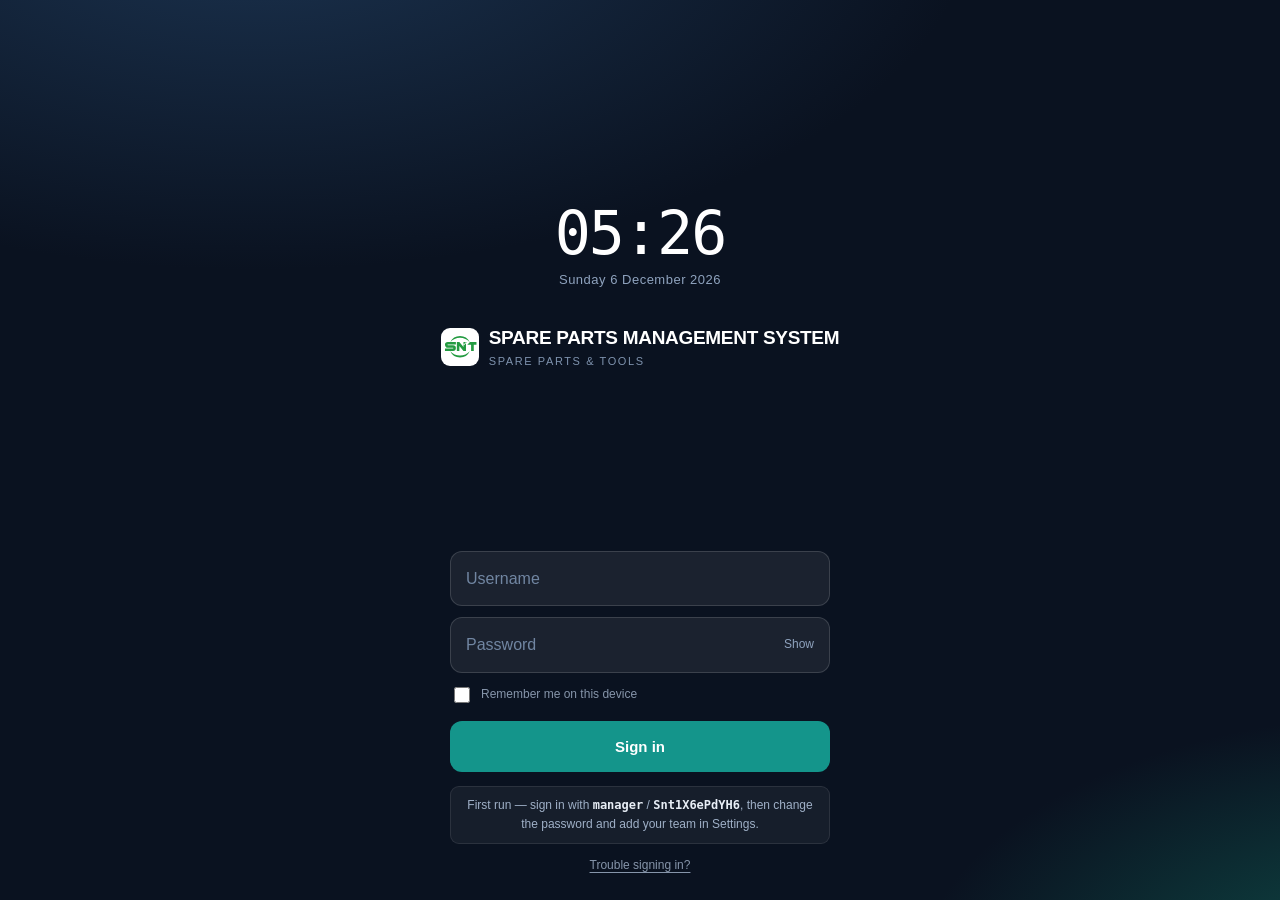
==== commit d349f30d: "Never let a store end up with no way to sign in Changing the shipped account in js/config.js only re" ====
--- a/spare-parts-management.html
+++ b/spare-parts-management.html
@@ -2181,6 +2181,47 @@
   .permtbl td {
     padding: 6px 2px;
   }
+}
+
+/* ============ SIGN-IN HELP ============ */
+.lk-hint {
+  margin-top: 14px;
+  display: flex;
+  flex-direction: column;
+  align-items: center;
+  gap: 9px;
+  text-align: center;
+}
+
+.lk-hint-k {
+  font-size: 12px;
+  line-height: 1.55;
+  color: #9FB0C7;
+  background: rgba(255, 255, 255, .05);
+  border: 1px solid rgba(255, 255, 255, .09);
+  border-radius: 9px;
+  padding: 9px 12px;
+}
+
+.lk-hint-k b {
+  color: #E8EEF6;
+  font-family: var(--mono);
+  font-size: 12px;
+}
+
+.lk-hint-a {
+  background: none;
+  border: 0;
+  padding: 4px;
+  font-size: 12px;
+  color: #8695AA;
+  text-decoration: underline;
+  text-underline-offset: 3px;
+  cursor: pointer;
+}
+
+.lk-hint-a:hover {
+  color: #C7D4E4;
 }
 
   </style>
@@ -2215,6 +2256,7 @@
         <label for="lkRemember" style="font-size:12px;color:var(--ink3);cursor:pointer;margin:0">Remember me on this device</label>
       </div>
       <button class="lk-go" id="lkGo">Sign in</button>
+      <div id="lkHint" class="lk-hint hide"></div>
     </div>
   </div>
 
@@ -2657,6 +2699,23 @@
     S = migrate({ ...S, ...loaded });
   } else {
     S = seed();
+  }
+
+  // If nothing in the saved store can still reach Settings -- the last manager
+  // was deleted or deactivated -- restore the shipped account. Without this the
+  // store is stuck at the lock screen for good, since the only reset lives
+  // behind a sign-in. An existing manager is never touched.
+  const admins = S.users.filter((u) => {
+    const p = permsFor(u);
+    return u.active !== 0 && p.admin && p.admin.accounts;
+  });
+
+  if (!admins.length) {
+    DEMO_USERS.forEach((d) => {
+      const found = S.users.find((u) => u.u === d.u);
+      if (found) Object.assign(found, { active: 1, role: d.role, perms: null });
+      else S.users.push({ ...d });
+    });
   }
 
   // Fill in anything an older backup predates
@@ -5152,6 +5211,65 @@
 }
 
 /**
+ * First-run help under the sign-in form.
+ *
+ * While the store is still exactly as shipped, the setup credential is shown --
+ * it is readable in the page source anyway, and a person who cannot get in has
+ * no other way to find it. It disappears the moment the password is changed or
+ * a second account exists. The reset is always offered, because otherwise a
+ * forgotten password leaves the app unusable on that device.
+ */
+function lockHint() {
+  const box = $('#lkHint');
+  if (!box) return;
+
+  const shipped = DEMO_USERS[0];
+  const untouched = S.users.length === 1 &&
+    S.users[0].u === shipped.u &&
+    S.users[0].p === shipped.p;
+
+  box.innerHTML = `
+    ${untouched
+      ? `<div class="lk-hint-k">
+           First run — sign in with <b>${esc(shipped.u)}</b> / <b>${esc(shipped.p)}</b>,
+           then change the password and add your team in Settings.
+         </div>`
+      : ''}
+    <button type="button" class="lk-hint-a" onclick="resetDevice()">Trouble signing in?</button>
+  `;
+  box.classList.remove('hide');
+}
+
+/**
+ * Clear this device's copy and start over. The store lives only in this
+ * browser, so this is the way back in when nobody can sign in.
+ */
+function resetDevice() {
+  openModal('Reset this device', 'Start again from the shipped account', `
+    <p style="font-size:13.5px;margin:0 0 10px">
+      This clears the copy of the store held in <b>this browser</b> and starts
+      again from the shipped manager account and the sample data.
+    </p>
+    <p style="font-size:13px;color:var(--ink2);margin:0">
+      Accounts, stock, tools, orders and history saved on this device are
+      removed. Anything already written to your Google Sheet is not affected and
+      comes back on the next sync. Other people's devices are untouched.
+    </p>
+  `, `
+    <button class="btn" onclick="closeModal()">Cancel</button>
+    <button class="btn dgr" onclick="doResetDevice()">Reset this device</button>
+  `);
+}
+
+/**
+ * Wipe local storage and reload into a fresh store
+ */
+async function doResetDevice() {
+  await dbClear();
+  location.reload();
+}
+
+/**
  * Initialize authentication UI
  */
 function initAuth() {
@@ -5178,6 +5296,8 @@
     if (e.key === 'Enter') doLogin();
   });
   
+  lockHint();
+
   // Check for remembered session
   const remembered = localStorage.getItem('voltgrid_rememberMe') === 'true';
   if (remembered && S.session) {
